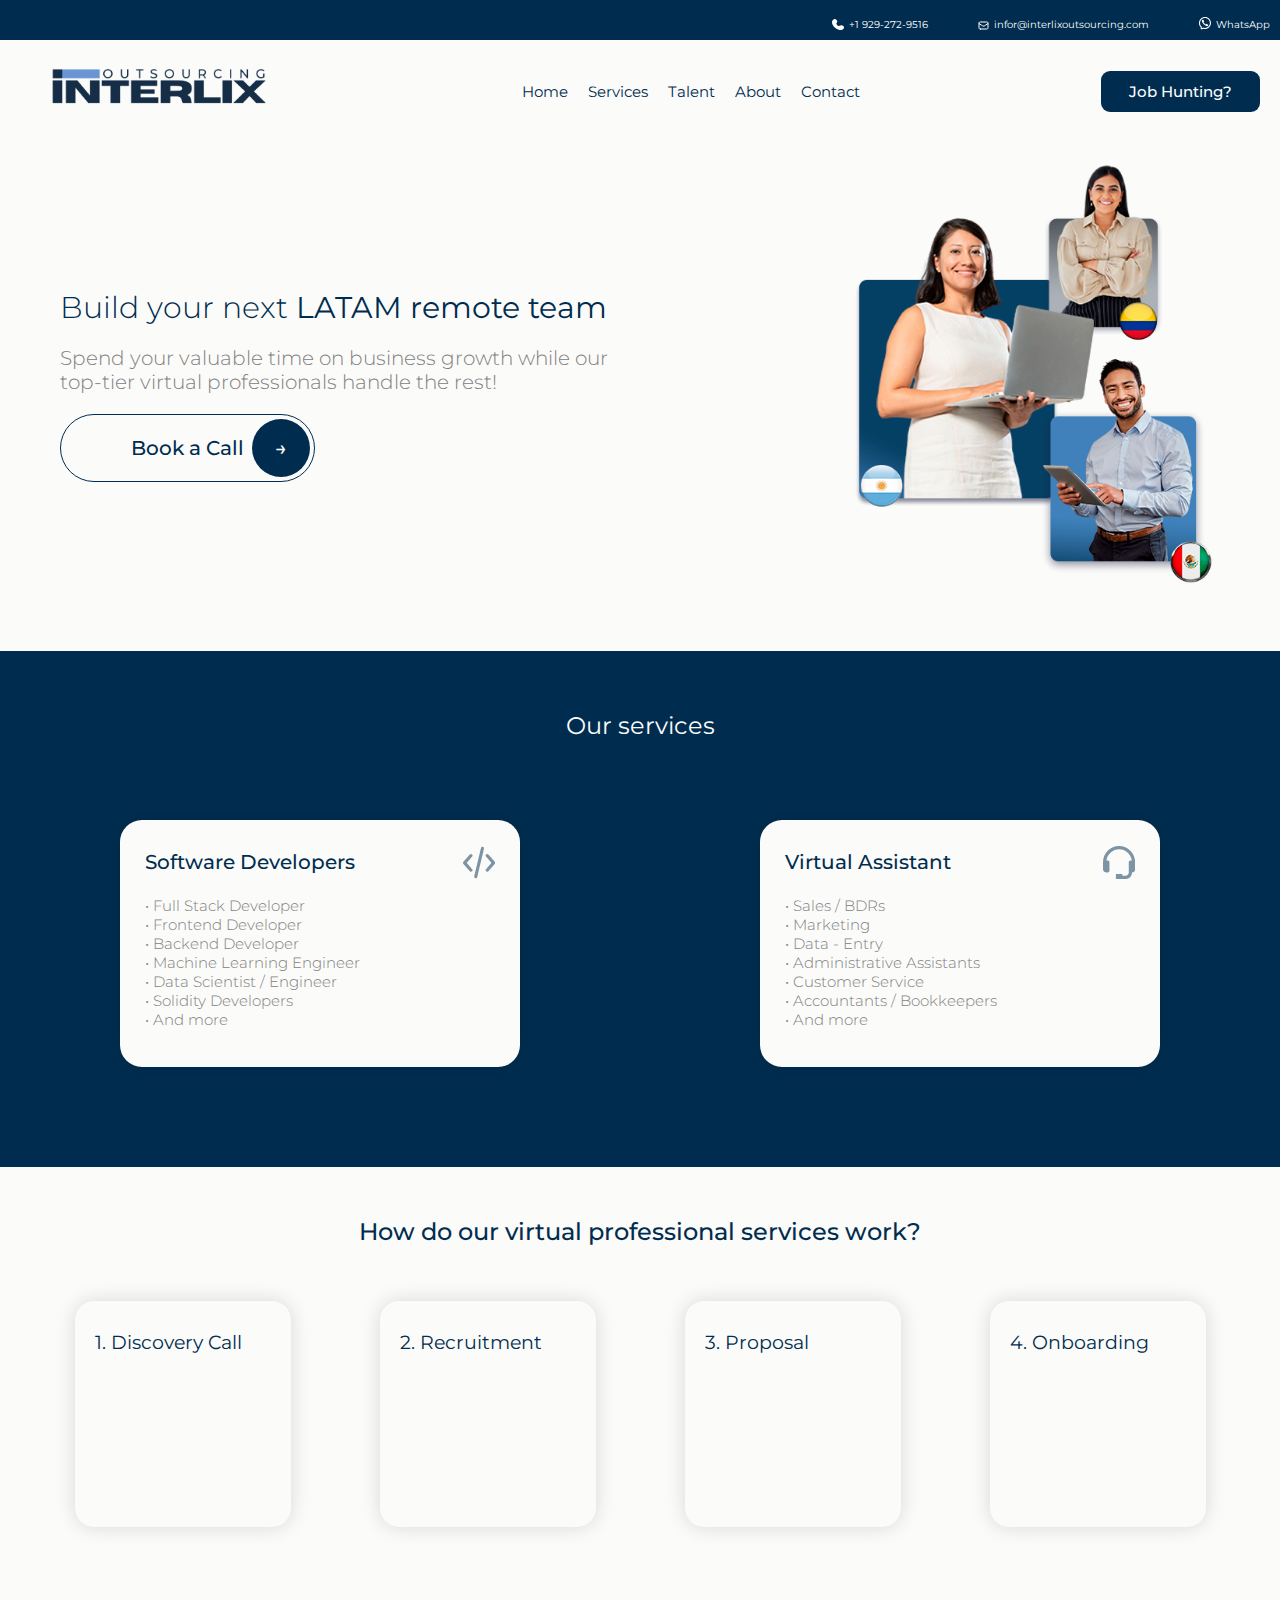
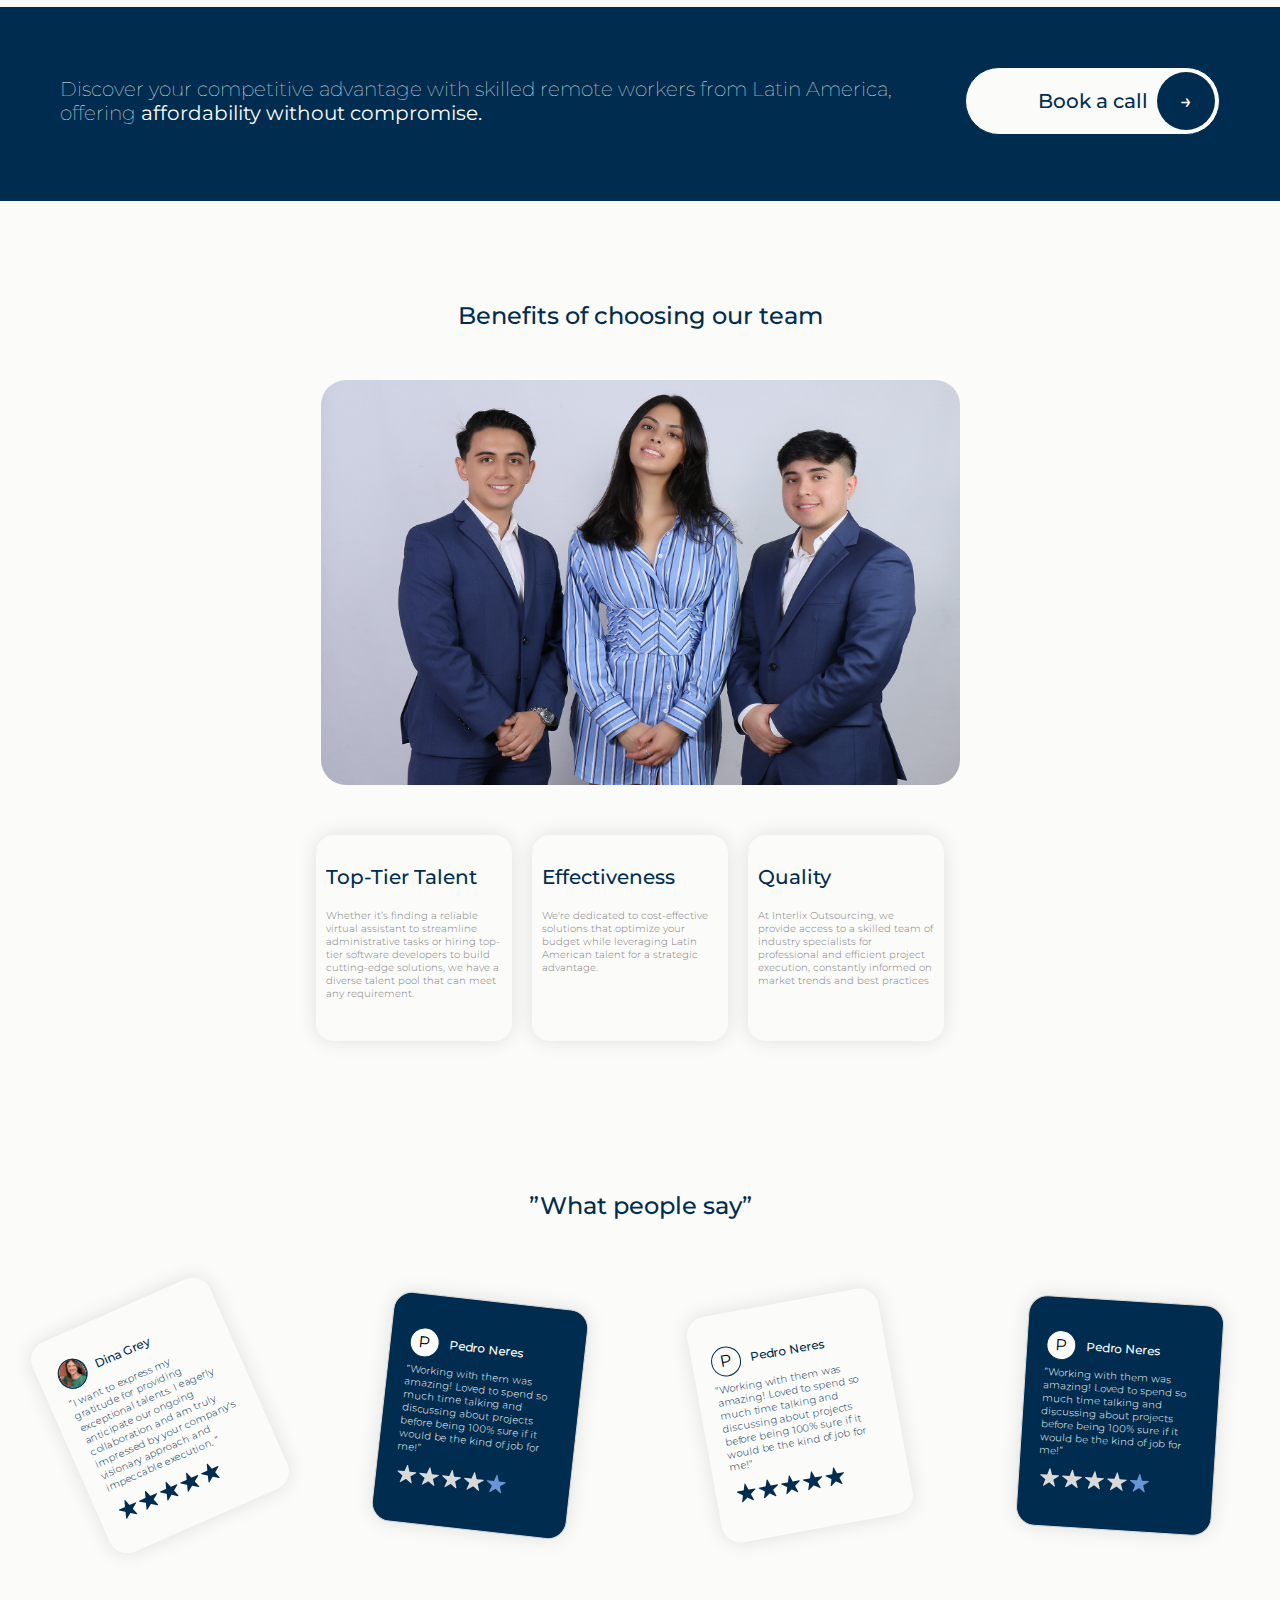
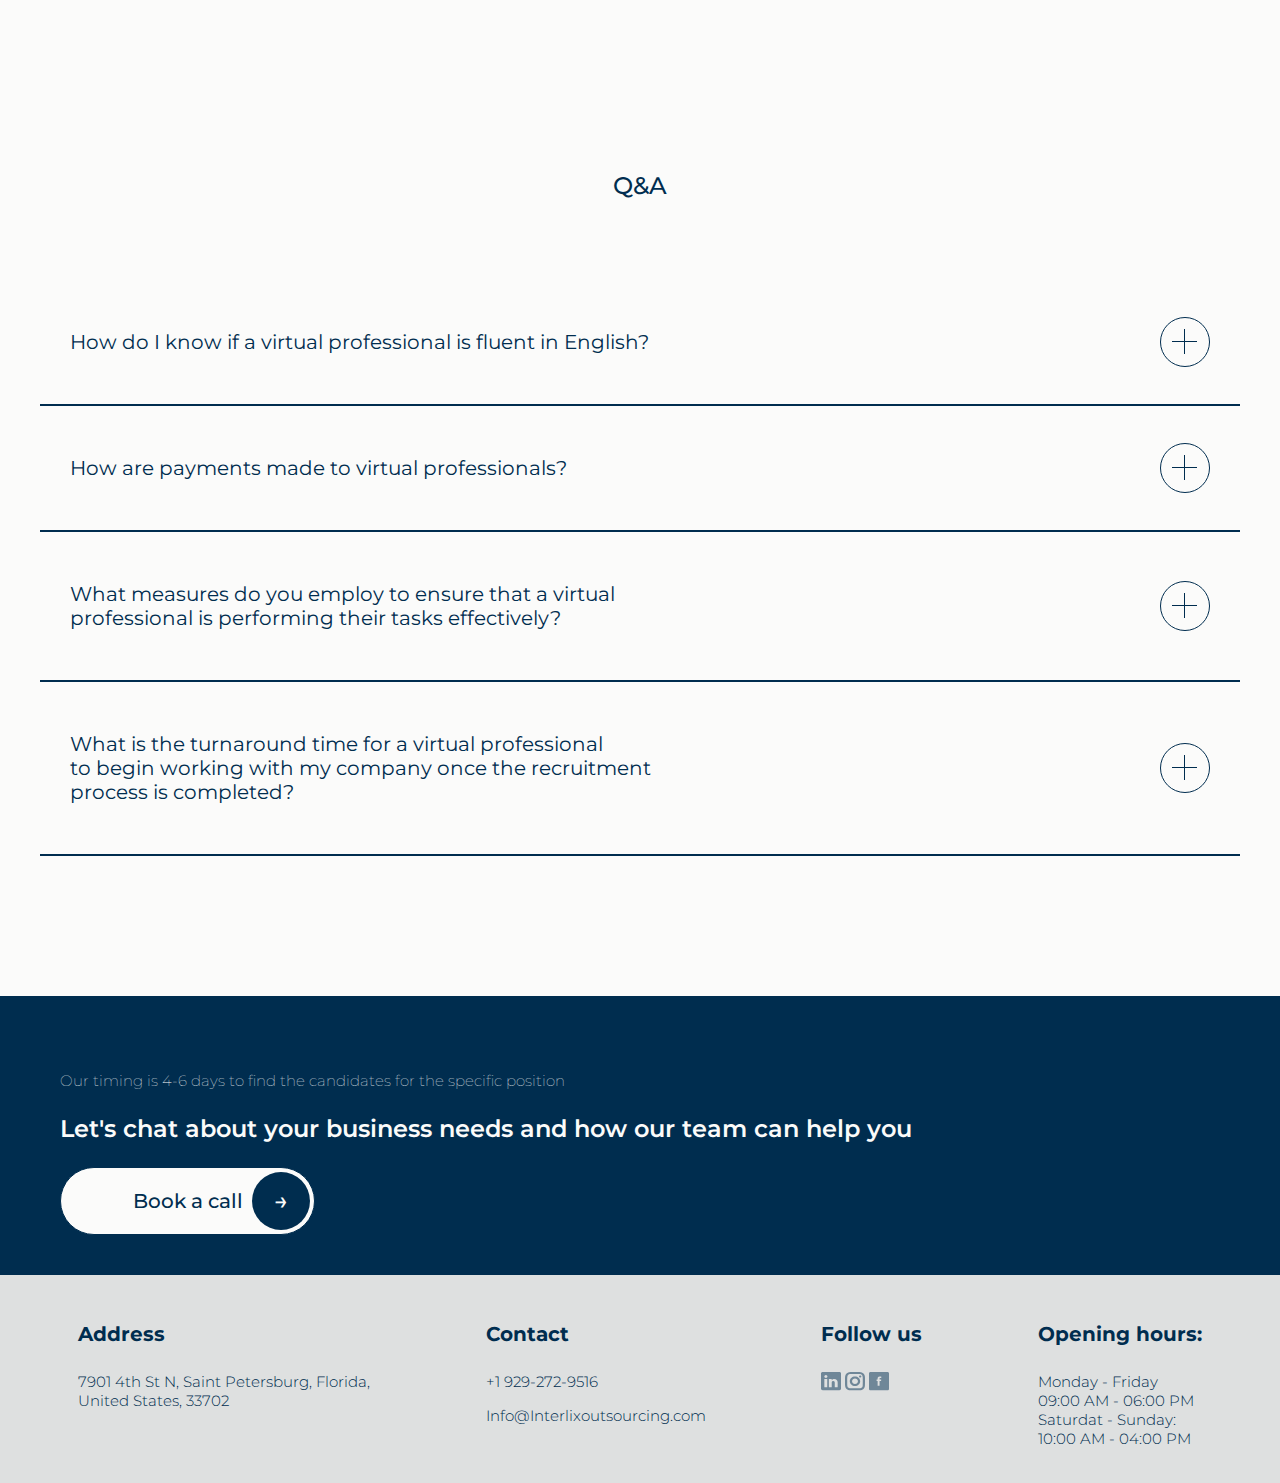
==== index.html @ 67df5458 "fixed navbar" ====
<!DOCTYPE html>
<html>
<head>
    <meta name="viewport" content="width=device-width, initial-scale=1">
    <link rel="stylesheet" type="text/css" href="css/mobile/mobile.css" media="screen and (max-width: 768px)">
    <link rel="stylesheet" type="text/css" href="css/home.css" media="screen and (min-width: 769px)">    
    <link href="https://fonts.googleapis.com/css2?family=Montserrat:wght@100;200;300;400;500;600;700&display=swap" rel="stylesheet">
</head>
<body>
    <div class="header">
        <nav class="navbar navbar-1">
            <div class="nav-block">
                <svg xmlns="http://www.w3.org/2000/svg" width="12" height="11" viewBox="0 0 12 11" fill="none">
                    <path d="M4.5282 0.904869L5.01495 1.70439C5.45422 2.4259 5.2779 3.37242 4.58602 4.00662C4.58602 4.00662 3.74691 4.77594 5.26837 6.17067C6.78937 7.56492 7.62915 6.79616 7.62915 6.79616C8.32102 6.16194 9.35355 6.00031 10.1407 6.40298L11.0128 6.84917C12.2014 7.45719 12.3418 8.9851 11.2971 9.94279C10.6693 10.5182 9.9003 10.966 9.05017 10.9955C7.6191 11.0453 5.18872 10.7133 2.75077 8.47848C0.312849 6.24368 -0.0493409 4.01585 0.00491405 2.70401C0.0371415 1.92473 0.525601 1.21979 1.15336 0.644347C2.19807 -0.313308 3.86488 -0.184635 4.5282 0.904869Z" fill="white"/>
                  </svg>
                  <div class="nav-text">
                    +1 929-272-9516
                  </div>
            </div>
            <div class="nav-block">
                <a href="mailto:infor@interlixoutsourcing.com" target="_blank">
                <svg xmlns="http://www.w3.org/2000/svg" width="11" height="9" viewBox="0 0 11 9" fill="none">
                    <path d="M1 2.5L3.72496 4.31665C4.36647 4.7443 4.68725 4.95815 5.0339 5.04125C5.3403 5.11465 5.6597 5.11465 5.9661 5.04125C6.31275 4.95815 6.63355 4.7443 7.27505 4.31665L10 2.5M2.6 8H8.4C8.96005 8 9.2401 8 9.454 7.891C9.64215 7.79515 9.79515 7.64215 9.891 7.454C10 7.2401 10 6.96005 10 6.4V2.6C10 2.03995 10 1.75992 9.891 1.54601C9.79515 1.35785 9.64215 1.20486 9.454 1.10899C9.2401 1 8.96005 1 8.4 1H2.6C2.03995 1 1.75992 1 1.54601 1.10899C1.35785 1.20486 1.20486 1.35785 1.10899 1.54601C1 1.75992 1 2.03994 1 2.6V6.4C1 6.96005 1 7.2401 1.10899 7.454C1.20486 7.64215 1.35785 7.79515 1.54601 7.891C1.75992 8 2.03994 8 2.6 8Z" stroke="white" stroke-linecap="round" stroke-linejoin="round"/>
                  </svg>
                </a>
                  <div class="nav-text">
                    infor@interlixoutsourcing.com
                  </div>
            </div>
            <div class="nav-block">
                <a href="http://wa.me/+13475621652" target="_blank">
                <svg xmlns="http://www.w3.org/2000/svg" width="12" height="13" viewBox="0 0 12 13" fill="none">
                    <path d="M2.73493 3.82155C2.79726 3.3286 3.4379 2.65864 3.94632 2.73298L3.94551 2.73217C4.4403 2.8262 4.83198 3.67781 5.05284 4.06074C5.20933 4.33858 5.10771 4.62008 4.96175 4.73886C4.76484 4.89757 4.45693 5.11655 4.52153 5.33642C4.63639 5.72729 6.00002 7.09093 6.67071 7.47859C6.92457 7.62531 7.10866 7.23831 7.26586 7.04004C7.38008 6.88753 7.66181 6.79639 7.93901 6.94693C8.35301 7.18802 8.74301 7.46822 9.10366 7.78366C9.28377 7.9342 9.32604 8.15669 9.20124 8.39184C8.98142 8.806 8.34564 9.35217 7.88413 9.24117C7.07806 9.04737 3.81821 7.78366 2.77111 4.12257C2.71223 3.94938 2.72705 3.8839 2.73493 3.82155Z" fill="white"/>
                    <path fill-rule="evenodd" clip-rule="evenodd" d="M6 12C5.33258 12 4.96331 11.9284 4.36364 11.7273L3.21514 12.3015C2.48979 12.6642 1.63636 12.1367 1.63636 11.3258V10.0909C0.461755 8.99564 0 7.73275 0 6C0 2.68629 2.68629 0 6 0C9.31369 0 12 2.68629 12 6C12 9.31369 9.31369 12 6 12ZM2.72727 9.61653L2.38034 9.29302C1.46775 8.44211 1.09091 7.49078 1.09091 6C1.09091 3.28879 3.28879 1.09091 6 1.09091C8.71124 1.09091 10.9091 3.28879 10.9091 6C10.9091 8.71124 8.71124 10.9091 6 10.9091C5.46235 10.9091 5.21018 10.8605 4.71052 10.693L4.28098 10.5489L2.72727 11.3258V9.61653Z" fill="white"/>
                  </svg>
                                  </a>
                  <div class="nav-text">
                    WhatsApp
                  </div>
            </div>
        </nav>
        <nav class="navbar navbar-2">
            
    <div class="navbar-logo">
        <img src="assets/logo.png" alt="Interlix Logo" width="280" height="51">
    </div>
    <div class="navbar-buttons">
        <ul>
            <li><a href="index.html">Home</a></li>
            <li><a href="services.html">Services</a></li>
            <li><a href="talent.html">Talent</a></li>
            <li><a href="about.html">About</a></li>
            <li><a href="contact.html">Contact</a></li>
        </ul>
    </div>
    <div class="job-hunting-button">
        <a href="contact.html" class="button">Job Hunting?</a>
    </div>
</nav>

<!-- MENU BUTTON -->
<nav class="nav-button">
    <button id="menuButton" class="menu-button">&#9776;</button>
</nav>

<div class="mega-menu" id="megaMenu">
    <div class="mega-menu-information">
        <div class="mega-menu-columns">
            <div class="mega-menu-column">
                <h3><a href="index.html">Home</a></h3>
            </div>
            <div class="mega-menu-column">
                <h3><a href="services.html">Services</a></h3>
            </div>
            <div class="mega-menu-column">
                <h3><a href="talent.html">Talent</a></h3>
            </div>
            <div class="mega-menu-column">
                <h3><a href="about.html">About</a></h3>
            </div>
            <div class="mega-menu-column">
                <h3><a href="contact.html">Contact</a></h3>
            </div>
        </div>        
</div>


<!-- HERO SECTION -->

    </div>
    <div class="hero">
        <div class="hero-section">
        <div class="cta-group">
            <h1>Build your next <b>LATAM remote team</b></h1>
            <p>Spend your valuable time on business growth
                while our top-tier virtual professionals handle 
                the rest!</p>
            <a href="contact.html" class="hero-button">Book a Call</a>
        </div>
        <div class="image-group">
            <img src="assets/hero page image.png" alt="Image Alt Text">
        </div>
    </div>
</div>
    <div id="services-section">
        <h1>Our services</h1>
        <div id="services-cards">
            <div class="service-card">
                <div class="service-card-content">
                    <div class="service-card-title">
                        <h2>Software Developers</h2>
                        <svg xmlns="http://www.w3.org/2000/svg" width="42" height="41" viewBox="0 0 42 41" fill="none">
                            <g opacity="0.5">
                              <path d="M10.4232 11.5L2.08173 21L10.4232 30.5" stroke="#002D4F" stroke-width="4" stroke-linecap="round" stroke-linejoin="round"/>
                              <path d="M31.4964 11.5L39.8378 21L31.4964 30.5" stroke="#002D4F" stroke-width="4" stroke-linecap="round" stroke-linejoin="round"/>
                              <path d="M25.35 2L16.5695 39" stroke="#002D4F" stroke-width="4" stroke-linecap="round" stroke-linejoin="round"/>
                            </g>
                          </svg>
                    </div>
                    <p class="services-list">
                        <span class="bullet">•</span> Full Stack Developer<br>
                        <span class="bullet">•</span> Frontend Developer<br>
                        <span class="bullet">•</span> Backend Developer<br>
                        <span class="bullet">•</span> Machine Learning Engineer<br>
                        <span class="bullet">•</span> Data Scientist / Engineer<br>
                        <span class="bullet">•</span> Solidity Developers<br>
                        <span class="bullet">•</span> And more
                    </p>                    
                </div>
            </div>
            <div class="service-card">
                <div class="service-card-content">
                    <div class="service-card-title">
                        <h2>Virtual Assistant</h2>
                        <svg xmlns="http://www.w3.org/2000/svg" width="38" height="39" viewBox="0 0 38 39" fill="none">
                            <path opacity="0.5" d="M19 0C8.5234 0 0 8.7477 0 19.5V27.5788C0 29.5756 1.7043 31.2 3.8 31.2H5.7C6.20391 31.2 6.68718 30.9946 7.0435 30.6289C7.39982 30.2632 7.6 29.7672 7.6 29.25V19.2212C7.6 18.704 7.39982 18.208 7.0435 17.8423C6.68718 17.4766 6.20391 17.2712 5.7 17.2712H3.9748C5.0312 9.72465 11.3582 3.9 19 3.9C26.6418 3.9 32.9688 9.72465 34.0252 17.2712H32.3C31.7961 17.2712 31.3128 17.4766 30.9565 17.8423C30.6002 18.208 30.4 18.704 30.4 19.2212V31.2C30.4 33.3509 28.6957 35.1 26.6 35.1H22.8V33.15H15.2V39H26.6C30.7914 39 34.2 35.5017 34.2 31.2C36.2957 31.2 38 29.5756 38 27.5788V19.5C38 8.7477 29.4766 0 19 0Z" fill="#002D4F"/>
                          </svg>
                    </div>
                    <p class="services-list">
                        <span class="bullet">•</span> Sales / BDRs<br>
                        <span class="bullet">•</span> Marketing<br>
                        <span class="bullet">•</span> Data - Entry<br>
                        <span class="bullet">•</span> Administrative Assistants<br>
                        <span class="bullet">•</span> Customer Service<br>
                        <span class="bullet">•</span> Accountants / Bookkeepers<br>
                        <span class="bullet">•</span> And more
                    </p>                    
                </div>
            </div>
            
        </div>
    </div>

<!-- How do we work section -->

<div id="how-it-works-section">
    <h2>How do our virtual professional services work?</h2>
    <div class="cards-group">
        <div class="card" onmouseover="showDescription(this)" onmouseout="hideDescription(this)">
            <h3>1. Discovery Call</h3>

            <div class="description" style="display: none;">Discuss your business requirements and desired remote professional profile with us</div>
        </div>
        <div class="card" onmouseover="showDescription(this)" onmouseout="hideDescription(this)">
            <h3>2. Recruitment</h3>

            <div class="description" style="display: none;">Our human resources team will interview and vet candidates to make sure we have the right qualifications you're seeking. </div>
        </div>
        <div class="card" onmouseover="showDescription(this)" onmouseout="hideDescription(this)">
            <h3>3. Proposal</h3>

            <div class="description" style="display: none;">The Interlix team will introduce you to the top 1-3 candidates for your position. You can review their profiles and interview them!</div>
        </div>
        <div class="card" onmouseover="showDescription(this)" onmouseout="hideDescription(this)">
            <h3>4. Onboarding</h3>

            <div class="description" style="display: none;">We'll guide you through onboarding, ensuring seamless integration of your remote professionals into your business.</div>
        </div>
    </div>
</div>

<!-- CALL TO ACTION SECTION -->
<div class="cta-section">
    <div class="cta-content">
        <div class="cta-text">
            Discover your competitive advantage with skilled remote workers
            from Latin America, offering <b class="less-bold">affordability without compromise.</b>
        </div>        
        <a href="contact.html" class="cta-button">Book a call</a>
    </div>
</div>

<!-- BENEFITS -->

       <div class="benefits-section">
        <h2>Benefits of choosing our team</h2>
             <div class="benefits-content">
                 <img src="assets/team.jpg" alt="Interlix Logo">
            <div class="benefits-cards">
                <div class="benefits-card">
                    <div class="benefits-card-content">
                        <h3>Top-Tier Talent</h3>
                        <p>Whether it’s finding a reliable
                             virtual assistant to streamline 
                             administrative tasks or hiring 
                             top-tier software developers to 
                             build cutting-edge solutions, we
                              have a diverse talent pool that 
                              can meet any requirement.</p>
                    </div>
                </div>
                <div class="benefits-card">
                    <div class="benefits-card-content">
                        <h3>Effectiveness</h3>
                        <p>We're dedicated to cost-effective 
                            solutions that optimize your budget
                             while leveraging Latin American talent 
                             for a strategic advantage.</p>
                    </div>
                </div>
                <div class="benefits-card">
                    <div class="benefits-card-content">
                        <h3>Quality</h3>
                        <p>At Interlix Outsourcing, we provide
                             access to a skilled team of industry
                              specialists for professional and 
                              efficient project execution, 
                              constantly informed on market 
                              trends and best practices</p>
                    </div>
                </div>
            </div>
       </div>
       </div>

<!-- CLIENTS SECTION -->

       <div class="clients-section">
        <h2>”What people say”</h2>
        <div class="clients-content">
                <div class="clients-card-1">
                    <div class="clients-card-content">
                        <div class="clients-title">
                            <div class="profile-picture">
                                <img src="assets/Dina Grey.jpeg" alt="Profile Picture">
                            </div>                            
                            <h3>Dina Grey</h3>
                        </div>
                        <div class="testimonial">
                            <p>”I want to 
                                express my gratitude for providing
                                 exceptional talents. I eagerly 
                                 anticipate our ongoing collaboration
                                  and am truly impressed by your
                            company's visionary approach
                            and impeccable execution.
                            ”</p>
                        </div>
                        <svg xmlns="http://www.w3.org/2000/svg" width="113" height="23" viewBox="0 0 113 23" fill="none">
                            <path d="M11.0746 1.95693C11.2243 1.49628 11.876 1.49628 12.0257 1.95693L13.9076 7.74873C13.9745 7.95474 14.1665 8.09422 14.3831 8.09422H20.473C20.9573 8.09422 21.1587 8.71403 20.7668 8.99873L15.84 12.5783C15.6648 12.7056 15.5915 12.9313 15.6584 13.1373L17.5403 18.9291C17.69 19.3897 17.1627 19.7728 16.7709 19.4881L11.8441 15.9086C11.6688 15.7812 11.4315 15.7812 11.2563 15.9086L6.32948 19.4881C5.93762 19.7728 5.41039 19.3897 5.56006 18.9291L7.44193 13.1373C7.50887 12.9313 7.43554 12.7056 7.26029 12.5783L2.3335 8.99873C1.94164 8.71403 2.14303 8.09422 2.62739 8.09422H8.71725C8.93386 8.09422 9.12584 7.95474 9.19277 7.74873L11.0746 1.95693Z" fill="#002D4F"/>
                            <path d="M33.5767 1.88713C33.7304 1.43489 34.37 1.43489 34.5236 1.88713L36.5169 7.75504C36.5857 7.95783 36.7761 8.09422 36.9903 8.09422H43.3917C43.8814 8.09422 44.0792 8.72533 43.677 9.00481L38.537 12.5769C38.3539 12.7041 38.2772 12.9372 38.3489 13.1483L40.3211 18.9544C40.4763 19.4111 39.9585 19.8011 39.5624 19.5258L34.3355 15.8933C34.164 15.7741 33.9364 15.7741 33.7648 15.8933L28.538 19.5258C28.1418 19.8011 27.624 19.4111 27.7792 18.9544L29.7514 13.1483C29.8232 12.9372 29.7464 12.7041 29.5634 12.5769L24.4233 9.00481C24.0212 8.72533 24.2189 8.09422 24.7086 8.09422H31.11C31.3242 8.09422 31.5146 7.95782 31.5835 7.75504L33.5767 1.88713Z" fill="#002D4F"/>
                            <path d="M56.0746 1.95693C56.2243 1.49628 56.876 1.49628 57.0257 1.95693L58.9076 7.74873C58.9745 7.95474 59.1665 8.09422 59.3831 8.09422H65.473C65.9573 8.09422 66.1587 8.71403 65.7668 8.99873L60.84 12.5783C60.6648 12.7056 60.5915 12.9313 60.6584 13.1373L62.5403 18.9291C62.69 19.3897 62.1627 19.7728 61.7709 19.4881L56.8441 15.9086C56.6688 15.7812 56.4315 15.7812 56.2563 15.9086L51.3295 19.4881C50.9376 19.7728 50.4104 19.3897 50.5601 18.9291L52.4419 13.1373C52.5089 12.9313 52.4355 12.7056 52.2603 12.5783L47.3335 8.99873C46.9416 8.71403 47.143 8.09422 47.6274 8.09422H53.7172C53.9339 8.09422 54.1258 7.95474 54.1928 7.74873L56.0746 1.95693Z" fill="#002D4F"/>
                            <path d="M78.5767 1.88713C78.7304 1.43489 79.37 1.43489 79.5236 1.88713L81.5169 7.75504C81.5857 7.95783 81.7761 8.09422 81.9903 8.09422H88.3917C88.8814 8.09422 89.0792 8.72533 88.677 9.00481L83.537 12.5769C83.3539 12.7041 83.2772 12.9372 83.3489 13.1483L85.3211 18.9544C85.4763 19.4111 84.9585 19.8011 84.5624 19.5258L79.3355 15.8933C79.164 15.7741 78.9364 15.7741 78.7648 15.8933L73.538 19.5258C73.1418 19.8011 72.624 19.4111 72.7792 18.9544L74.7514 13.1483C74.8232 12.9372 74.7464 12.7041 74.5634 12.5769L69.4233 9.00481C69.0212 8.72533 69.2189 8.09422 69.7086 8.09422H76.11C76.3242 8.09422 76.5146 7.95782 76.5835 7.75504L78.5767 1.88713Z" fill="#002D4F"/>
                            <path d="M101.075 1.95693C101.224 1.49628 101.876 1.49628 102.026 1.95693L103.908 7.74873C103.975 7.95474 104.166 8.09422 104.383 8.09422H110.473C110.957 8.09422 111.159 8.71403 110.767 8.99873L105.84 12.5783C105.665 12.7056 105.591 12.9313 105.658 13.1373L107.54 18.9291C107.69 19.3897 107.163 19.7728 106.771 19.4881L101.844 15.9086C101.669 15.7812 101.432 15.7812 101.256 15.9086L96.3295 19.4881C95.9376 19.7728 95.4104 19.3897 95.5601 18.9291L97.4419 13.1373C97.5089 12.9313 97.4355 12.7056 97.2603 12.5783L92.3335 8.99873C91.9416 8.71403 92.143 8.09422 92.6274 8.09422H98.7172C98.9339 8.09422 99.1258 7.95474 99.1928 7.74873L101.075 1.95693Z" fill="#002D4F"/>
                          </svg>
                    </div>
                </div>
                <div class="clients-card-2">
                    <div class="clients-card-content">
                        <div class="clients-title">
                            <div class="profile-picture">
                                <p>P</p>
                            </div>
                            <h3>Pedro Neres</h3>
                        </div>
                        <div class="testimonial">
                            <p>”Working with them was amazing! 
                                Loved to spend so much time talking
                                 and discussing about projects before 
                                 being 100% sure if it would be the 
                                 kind of job for me!”</p>
                        </div>
                        <svg xmlns="http://www.w3.org/2000/svg" width="113" height="23" viewBox="0 0 113 23" fill="none">
                            <path d="M11.0746 1.95693C11.2243 1.49628 11.876 1.49628 12.0257 1.95693L13.9076 7.74873C13.9745 7.95474 14.1665 8.09422 14.3831 8.09422H20.473C20.9573 8.09422 21.1587 8.71403 20.7668 8.99873L15.84 12.5783C15.6648 12.7056 15.5915 12.9313 15.6584 13.1373L17.5403 18.9291C17.69 19.3897 17.1627 19.7728 16.7709 19.4881L11.8441 15.9086C11.6688 15.7812 11.4315 15.7812 11.2563 15.9086L6.32948 19.4881C5.93762 19.7728 5.41039 19.3897 5.56006 18.9291L7.44193 13.1373C7.50887 12.9313 7.43554 12.7056 7.26029 12.5783L2.3335 8.99873C1.94164 8.71403 2.14303 8.09422 2.62739 8.09422H8.71725C8.93386 8.09422 9.12584 7.95474 9.19277 7.74873L11.0746 1.95693Z" fill="#D9D9D9"/>
                            <path d="M33.5767 1.88713C33.7304 1.43489 34.37 1.43489 34.5236 1.88713L36.5169 7.75504C36.5857 7.95783 36.7761 8.09422 36.9903 8.09422H43.3917C43.8814 8.09422 44.0792 8.72533 43.677 9.00481L38.537 12.5769C38.3539 12.7041 38.2772 12.9372 38.3489 13.1483L40.3211 18.9544C40.4763 19.4111 39.9585 19.8011 39.5624 19.5258L34.3355 15.8933C34.164 15.7741 33.9364 15.7741 33.7648 15.8933L28.538 19.5258C28.1418 19.8011 27.624 19.4111 27.7792 18.9544L29.7514 13.1483C29.8232 12.9372 29.7464 12.7041 29.5634 12.5769L24.4233 9.00481C24.0212 8.72533 24.2189 8.09422 24.7086 8.09422H31.11C31.3242 8.09422 31.5146 7.95782 31.5835 7.75504L33.5767 1.88713Z" fill="#D9D9D9"/>
                            <path d="M56.0746 1.95693C56.2243 1.49628 56.876 1.49628 57.0257 1.95693L58.9076 7.74873C58.9745 7.95474 59.1665 8.09422 59.3831 8.09422H65.473C65.9573 8.09422 66.1587 8.71403 65.7668 8.99873L60.84 12.5783C60.6648 12.7056 60.5915 12.9313 60.6584 13.1373L62.5403 18.9291C62.69 19.3897 62.1627 19.7728 61.7709 19.4881L56.8441 15.9086C56.6688 15.7812 56.4315 15.7812 56.2563 15.9086L51.3295 19.4881C50.9376 19.7728 50.4104 19.3897 50.5601 18.9291L52.4419 13.1373C52.5089 12.9313 52.4355 12.7056 52.2603 12.5783L47.3335 8.99873C46.9416 8.71403 47.143 8.09422 47.6274 8.09422H53.7172C53.9339 8.09422 54.1258 7.95474 54.1928 7.74873L56.0746 1.95693Z" fill="#D9D9D9"/>
                            <path d="M78.5767 1.88713C78.7304 1.43489 79.37 1.43489 79.5236 1.88713L81.5169 7.75504C81.5857 7.95783 81.7761 8.09422 81.9903 8.09422H88.3917C88.8814 8.09422 89.0792 8.72533 88.677 9.00481L83.537 12.5769C83.3539 12.7041 83.2772 12.9372 83.3489 13.1483L85.3211 18.9544C85.4763 19.4111 84.9585 19.8011 84.5624 19.5258L79.3355 15.8933C79.164 15.7741 78.9364 15.7741 78.7648 15.8933L73.538 19.5258C73.1418 19.8011 72.624 19.4111 72.7792 18.9544L74.7514 13.1483C74.8232 12.9372 74.7464 12.7041 74.5634 12.5769L69.4233 9.00481C69.0212 8.72533 69.2189 8.09422 69.7086 8.09422H76.11C76.3242 8.09422 76.5146 7.95782 76.5835 7.75504L78.5767 1.88713Z" fill="#D9D9D9"/>
                            <path d="M101.075 1.95693C101.224 1.49628 101.876 1.49628 102.026 1.95693L103.908 7.74873C103.975 7.95474 104.166 8.09422 104.383 8.09422H110.473C110.957 8.09422 111.159 8.71403 110.767 8.99873L105.84 12.5783C105.665 12.7056 105.591 12.9313 105.658 13.1373L107.54 18.9291C107.69 19.3897 107.163 19.7728 106.771 19.4881L101.844 15.9086C101.669 15.7812 101.432 15.7812 101.256 15.9086L96.3295 19.4881C95.9376 19.7728 95.4104 19.3897 95.5601 18.9291L97.4419 13.1373C97.5089 12.9313 97.4355 12.7056 97.2603 12.5783L92.3335 8.99873C91.9416 8.71403 92.143 8.09422 92.6274 8.09422H98.7172C98.9339 8.09422 99.1258 7.95474 99.1928 7.74873L101.075 1.95693Z" fill="#6A95D4"/>
                          </svg>
                    </div>
                </div>
                <div class="clients-card-3">
                    <div class="clients-card-content">
                        <div class="clients-title">
                            <div class="profile-picture">
                                <p>P</p>
                            </div>
                            <h3>Pedro Neres</h3>
                        </div>
                        <div class="testimonial">
                            <p>”Working with them was amazing! 
                                Loved to spend so much time talking
                                 and discussing about projects before 
                                 being 100% sure if it would be the 
                                 kind of job for me!”</p>
                        </div>
                        <svg xmlns="http://www.w3.org/2000/svg" width="113" height="23" viewBox="0 0 113 23" fill="none">
                            <path d="M11.0746 1.95693C11.2243 1.49628 11.876 1.49628 12.0257 1.95693L13.9076 7.74873C13.9745 7.95474 14.1665 8.09422 14.3831 8.09422H20.473C20.9573 8.09422 21.1587 8.71403 20.7668 8.99873L15.84 12.5783C15.6648 12.7056 15.5915 12.9313 15.6584 13.1373L17.5403 18.9291C17.69 19.3897 17.1627 19.7728 16.7709 19.4881L11.8441 15.9086C11.6688 15.7812 11.4315 15.7812 11.2563 15.9086L6.32948 19.4881C5.93762 19.7728 5.41039 19.3897 5.56006 18.9291L7.44193 13.1373C7.50887 12.9313 7.43554 12.7056 7.26029 12.5783L2.3335 8.99873C1.94164 8.71403 2.14303 8.09422 2.62739 8.09422H8.71725C8.93386 8.09422 9.12584 7.95474 9.19277 7.74873L11.0746 1.95693Z" fill="#002D4F"/>
                            <path d="M33.5767 1.88713C33.7304 1.43489 34.37 1.43489 34.5236 1.88713L36.5169 7.75504C36.5857 7.95783 36.7761 8.09422 36.9903 8.09422H43.3917C43.8814 8.09422 44.0792 8.72533 43.677 9.00481L38.537 12.5769C38.3539 12.7041 38.2772 12.9372 38.3489 13.1483L40.3211 18.9544C40.4763 19.4111 39.9585 19.8011 39.5624 19.5258L34.3355 15.8933C34.164 15.7741 33.9364 15.7741 33.7648 15.8933L28.538 19.5258C28.1418 19.8011 27.624 19.4111 27.7792 18.9544L29.7514 13.1483C29.8232 12.9372 29.7464 12.7041 29.5634 12.5769L24.4233 9.00481C24.0212 8.72533 24.2189 8.09422 24.7086 8.09422H31.11C31.3242 8.09422 31.5146 7.95782 31.5835 7.75504L33.5767 1.88713Z" fill="#002D4F"/>
                            <path d="M56.0746 1.95693C56.2243 1.49628 56.876 1.49628 57.0257 1.95693L58.9076 7.74873C58.9745 7.95474 59.1665 8.09422 59.3831 8.09422H65.473C65.9573 8.09422 66.1587 8.71403 65.7668 8.99873L60.84 12.5783C60.6648 12.7056 60.5915 12.9313 60.6584 13.1373L62.5403 18.9291C62.69 19.3897 62.1627 19.7728 61.7709 19.4881L56.8441 15.9086C56.6688 15.7812 56.4315 15.7812 56.2563 15.9086L51.3295 19.4881C50.9376 19.7728 50.4104 19.3897 50.5601 18.9291L52.4419 13.1373C52.5089 12.9313 52.4355 12.7056 52.2603 12.5783L47.3335 8.99873C46.9416 8.71403 47.143 8.09422 47.6274 8.09422H53.7172C53.9339 8.09422 54.1258 7.95474 54.1928 7.74873L56.0746 1.95693Z" fill="#002D4F"/>
                            <path d="M78.5767 1.88713C78.7304 1.43489 79.37 1.43489 79.5236 1.88713L81.5169 7.75504C81.5857 7.95783 81.7761 8.09422 81.9903 8.09422H88.3917C88.8814 8.09422 89.0792 8.72533 88.677 9.00481L83.537 12.5769C83.3539 12.7041 83.2772 12.9372 83.3489 13.1483L85.3211 18.9544C85.4763 19.4111 84.9585 19.8011 84.5624 19.5258L79.3355 15.8933C79.164 15.7741 78.9364 15.7741 78.7648 15.8933L73.538 19.5258C73.1418 19.8011 72.624 19.4111 72.7792 18.9544L74.7514 13.1483C74.8232 12.9372 74.7464 12.7041 74.5634 12.5769L69.4233 9.00481C69.0212 8.72533 69.2189 8.09422 69.7086 8.09422H76.11C76.3242 8.09422 76.5146 7.95782 76.5835 7.75504L78.5767 1.88713Z" fill="#002D4F"/>
                            <path d="M101.075 1.95693C101.224 1.49628 101.876 1.49628 102.026 1.95693L103.908 7.74873C103.975 7.95474 104.166 8.09422 104.383 8.09422H110.473C110.957 8.09422 111.159 8.71403 110.767 8.99873L105.84 12.5783C105.665 12.7056 105.591 12.9313 105.658 13.1373L107.54 18.9291C107.69 19.3897 107.163 19.7728 106.771 19.4881L101.844 15.9086C101.669 15.7812 101.432 15.7812 101.256 15.9086L96.3295 19.4881C95.9376 19.7728 95.4104 19.3897 95.5601 18.9291L97.4419 13.1373C97.5089 12.9313 97.4355 12.7056 97.2603 12.5783L92.3335 8.99873C91.9416 8.71403 92.143 8.09422 92.6274 8.09422H98.7172C98.9339 8.09422 99.1258 7.95474 99.1928 7.74873L101.075 1.95693Z" fill="#002D4F"/>
                          </svg>
                    </div>
                </div>
                <div class="clients-card-4">
                    <div class="clients-card-content">
                        <div class="clients-title">
                            <div class="profile-picture">
                                <p>P</p>
                            </div>
                            <h3>Pedro Neres</h3>
                        </div>
                        <div class="testimonial">
                            <p>”Working with them was amazing! 
                                Loved to spend so much time talking
                                 and discussing about projects before 
                                 being 100% sure if it would be the 
                                 kind of job for me!”</p>
                        </div>
                        <svg xmlns="http://www.w3.org/2000/svg" width="113" height="23" viewBox="0 0 113 23" fill="none">
                            <path d="M11.0746 1.95693C11.2243 1.49628 11.876 1.49628 12.0257 1.95693L13.9076 7.74873C13.9745 7.95474 14.1665 8.09422 14.3831 8.09422H20.473C20.9573 8.09422 21.1587 8.71403 20.7668 8.99873L15.84 12.5783C15.6648 12.7056 15.5915 12.9313 15.6584 13.1373L17.5403 18.9291C17.69 19.3897 17.1627 19.7728 16.7709 19.4881L11.8441 15.9086C11.6688 15.7812 11.4315 15.7812 11.2563 15.9086L6.32948 19.4881C5.93762 19.7728 5.41039 19.3897 5.56006 18.9291L7.44193 13.1373C7.50887 12.9313 7.43554 12.7056 7.26029 12.5783L2.3335 8.99873C1.94164 8.71403 2.14303 8.09422 2.62739 8.09422H8.71725C8.93386 8.09422 9.12584 7.95474 9.19277 7.74873L11.0746 1.95693Z" fill="#D9D9D9"/>
                            <path d="M33.5767 1.88713C33.7304 1.43489 34.37 1.43489 34.5236 1.88713L36.5169 7.75504C36.5857 7.95783 36.7761 8.09422 36.9903 8.09422H43.3917C43.8814 8.09422 44.0792 8.72533 43.677 9.00481L38.537 12.5769C38.3539 12.7041 38.2772 12.9372 38.3489 13.1483L40.3211 18.9544C40.4763 19.4111 39.9585 19.8011 39.5624 19.5258L34.3355 15.8933C34.164 15.7741 33.9364 15.7741 33.7648 15.8933L28.538 19.5258C28.1418 19.8011 27.624 19.4111 27.7792 18.9544L29.7514 13.1483C29.8232 12.9372 29.7464 12.7041 29.5634 12.5769L24.4233 9.00481C24.0212 8.72533 24.2189 8.09422 24.7086 8.09422H31.11C31.3242 8.09422 31.5146 7.95782 31.5835 7.75504L33.5767 1.88713Z" fill="#D9D9D9"/>
                            <path d="M56.0746 1.95693C56.2243 1.49628 56.876 1.49628 57.0257 1.95693L58.9076 7.74873C58.9745 7.95474 59.1665 8.09422 59.3831 8.09422H65.473C65.9573 8.09422 66.1587 8.71403 65.7668 8.99873L60.84 12.5783C60.6648 12.7056 60.5915 12.9313 60.6584 13.1373L62.5403 18.9291C62.69 19.3897 62.1627 19.7728 61.7709 19.4881L56.8441 15.9086C56.6688 15.7812 56.4315 15.7812 56.2563 15.9086L51.3295 19.4881C50.9376 19.7728 50.4104 19.3897 50.5601 18.9291L52.4419 13.1373C52.5089 12.9313 52.4355 12.7056 52.2603 12.5783L47.3335 8.99873C46.9416 8.71403 47.143 8.09422 47.6274 8.09422H53.7172C53.9339 8.09422 54.1258 7.95474 54.1928 7.74873L56.0746 1.95693Z" fill="#D9D9D9"/>
                            <path d="M78.5767 1.88713C78.7304 1.43489 79.37 1.43489 79.5236 1.88713L81.5169 7.75504C81.5857 7.95783 81.7761 8.09422 81.9903 8.09422H88.3917C88.8814 8.09422 89.0792 8.72533 88.677 9.00481L83.537 12.5769C83.3539 12.7041 83.2772 12.9372 83.3489 13.1483L85.3211 18.9544C85.4763 19.4111 84.9585 19.8011 84.5624 19.5258L79.3355 15.8933C79.164 15.7741 78.9364 15.7741 78.7648 15.8933L73.538 19.5258C73.1418 19.8011 72.624 19.4111 72.7792 18.9544L74.7514 13.1483C74.8232 12.9372 74.7464 12.7041 74.5634 12.5769L69.4233 9.00481C69.0212 8.72533 69.2189 8.09422 69.7086 8.09422H76.11C76.3242 8.09422 76.5146 7.95782 76.5835 7.75504L78.5767 1.88713Z" fill="#D9D9D9"/>
                            <path d="M101.075 1.95693C101.224 1.49628 101.876 1.49628 102.026 1.95693L103.908 7.74873C103.975 7.95474 104.166 8.09422 104.383 8.09422H110.473C110.957 8.09422 111.159 8.71403 110.767 8.99873L105.84 12.5783C105.665 12.7056 105.591 12.9313 105.658 13.1373L107.54 18.9291C107.69 19.3897 107.163 19.7728 106.771 19.4881L101.844 15.9086C101.669 15.7812 101.432 15.7812 101.256 15.9086L96.3295 19.4881C95.9376 19.7728 95.4104 19.3897 95.5601 18.9291L97.4419 13.1373C97.5089 12.9313 97.4355 12.7056 97.2603 12.5783L92.3335 8.99873C91.9416 8.71403 92.143 8.09422 92.6274 8.09422H98.7172C98.9339 8.09422 99.1258 7.95474 99.1928 7.74873L101.075 1.95693Z" fill="#6A95D4"/>
                          </svg>
                    </div>
                </div>
            </div>
        </div>

<!-- Q&A SECTION -->

        <div class="qa-section">
            <h2>Q&A</h2>
            <div class="qa-content">
                <div class="question-block">
                    <div class="question-block-content">
                        <p>How do I know if a virtual professional is fluent in English?</p>
                        <svg xmlns="http://www.w3.org/2000/svg" width="50" height="50" viewBox="0 0 50 50" fill="none" onclick="toggleAnswer('q1')">
                            <rect x="0.5" y="0.5" width="49" height="49" rx="24.5" fill="#FBFBFA" stroke="#002D4F"/>
                            <path d="M37 24.5H12" stroke="#002D4F"/>
                            <path d="M24.5 37L24.5 12" stroke="#002D4F"/>
                        </svg>
                    </div>
                    <div class="answer-block" id="q1">
                        <div class="answer-block-content">
                            <p>Through our rigorous Personnel Selection Process, we ensure that every Virtual Professional possesses both
                                English proficiency and the required skill set. You also have the opportunity to conduct interviews with the
                                final candidates before they start their work for you.</p>
                        </div>
                </div>
                </div>
                <div class="question-block">
                    <div class="question-block-content">
                        <p>How are payments made to virtual professionals?</p>
                        <svg xmlns="http://www.w3.org/2000/svg" width="50" height="50" viewBox="0 0 50 50" fill="none" onclick="toggleAnswer('q2')">
                            <rect x="0.5" y="0.5" width="49" height="49" rx="24.5" fill="#FBFBFA" stroke="#002D4F"/>
                            <path d="M37 24.5H12" stroke="#002D4F"/>
                            <path d="M24.5 37L24.5 12" stroke="#002D4F"/>
                        </svg>
                    </div>
                    <div class="answer-block" id="q2">
                        <div class="answer-block-content">
                            <p>Interlix Outsourcing is US based, hence you would pay using familiar methods and we handle the rest.</p>
                        </div>
                </div>
                </div>
                <div class="question-block">
                    <div class="question-block-content">
                        <p>What measures do you employ to ensure that a virtual <br>professional is performing their tasks effectively?</p>
                        <svg xmlns="http://www.w3.org/2000/svg" width="50" height="50" viewBox="0 0 50 50" fill="none" onclick="toggleAnswer('q3')">
                            <rect x="0.5" y="0.5" width="49" height="49" rx="24.5" fill="#FBFBFA" stroke="#002D4F"/>
                            <path d="M37 24.5H12" stroke="#002D4F"/>
                            <path d="M24.5 37L24.5 12" stroke="#002D4F"/>
                        </svg>
                    </div>
                    <div class="answer-block" id="q3">
                        <div class="answer-block-content">
                            <p>In order to maintain transparency and accountability, we employ advanced tracking systems. These systems allow us to monitor the hours worked by our virtual professionals and ensure they are consistently engaged in their assigned tasks.</p>
                        </div>
                </div>
                </div>
                <div class="question-block">
                    <div class="question-block-content">
                        <p>What is the turnaround time for a virtual professional <br>to begin working with my company once the recruitment <br>process is completed?</p>
                        <svg xmlns="http://www.w3.org/2000/svg" width="50" height="50" viewBox="0 0 50 50" fill="none" onclick="toggleAnswer('q4')">
                            <rect x="0.5" y="0.5" width="49" height="49" rx="24.5" fill="#FBFBFA" stroke="#002D4F"/>
                            <path d="M37 24.5H12" stroke="#002D4F"/>
                            <path d="M24.5 37L24.5 12" stroke="#002D4F"/>
                        </svg>
                    </div>
                    <div class="answer-block" id="q4">
                        <div class="answer-block-content">
                            <p>Interlix Outsourcing is US based, hence you would pay using familiar methods and we handle the rest.</p>
                        </div>
                </div>
                </div>
                </div>
                </div>

                <!-- CTA SECTION 2 -->

    <div class="cta-section-2">
        <div class="cta-content-2">
            <div class="cta-text-2">
                <p>Our timing is 4-6 days to find the candidates for the specific position</p>
                <h3>Let's chat about your business needs and how our team can help you</h3>
            </div>        
            <a href="contact.html" class="cta-button-2">Book a call</a>
        </div>
    </div>
    <footer class="footer">
        <div class="footer-block">
            <h4>Address</h4>
            <p>7901 4th St N, Saint Petersburg, Florida,<br>United States, 33702</p>
        </div>
        
        <div class="footer-block">
            <h4>Contact</h4>
            <p>+1 929-272-9516</p>
            <p>Info@Interlixoutsourcing.com</p>
        </div>

        <div class="footer-block">
            <h4>Follow us</h4>
            <a href="https://www.linkedin.com/company/interlix-outsourcing-boston/" target="_blank">
            <svg xmlns="http://www.w3.org/2000/svg" width="20" height="19" viewBox="0 0 20 19" fill="none">
                <path opacity="0.5" d="M18.3996 0.00164536H1.71246C1.49738 -0.0075959 1.28241 0.0221576 1.07988 0.0892198C0.877343 0.156282 0.691222 0.259323 0.532151 0.392438C0.373092 0.525565 0.244207 0.686164 0.152897 0.865027C0.0615863 1.0439 0.00962478 1.23753 0 1.43484V16.7758C0.0125997 17.1887 0.19707 17.5816 0.515525 17.8737C0.833981 18.1658 1.26227 18.335 1.71246 18.3466H18.3996C18.8372 18.3287 19.2498 18.1542 19.5489 17.8606C19.848 17.567 20.0098 17.1776 19.9995 16.7758V1.43484C20.0032 1.2428 19.9639 1.05211 19.8843 0.874463C19.8047 0.696827 19.6863 0.535976 19.5364 0.401771C19.3867 0.267578 19.2086 0.162875 19.0131 0.0940698C18.8176 0.0252648 18.6088 -0.00618563 18.3996 0.00164536ZM6.24986 15.2968H3.33742V7.12181H6.24986V15.2968ZM4.86239 5.88349C4.65915 5.88999 4.45665 5.85787 4.2676 5.78914C4.07854 5.72042 3.90702 5.61657 3.76383 5.48413C3.62062 5.3517 3.50881 5.19353 3.43543 5.01956C3.36205 4.84559 3.32869 4.65959 3.33742 4.47323C3.32844 4.28485 3.36247 4.09683 3.43736 3.92124C3.51224 3.74563 3.62632 3.58633 3.77225 3.45354C3.9182 3.32075 4.09278 3.21741 4.28481 3.15015C4.47686 3.08288 4.6821 3.05319 4.88739 3.06296C5.09062 3.05647 5.29313 3.08858 5.48217 3.15731C5.67123 3.22603 5.84275 3.32988 5.98595 3.46232C6.12916 3.59475 6.24097 3.75292 6.31434 3.92689C6.38773 4.10086 6.42109 4.28686 6.41235 4.47323C6.42134 4.6616 6.3873 4.84962 6.31242 5.02521C6.23753 5.20082 6.12346 5.36012 5.97753 5.49291C5.83158 5.6257 5.65699 5.72904 5.46496 5.7963C5.27292 5.86357 5.06767 5.89326 4.86239 5.88349ZM16.6746 15.2968H13.7497V10.8252C13.7497 9.75889 13.3372 9.0251 12.2997 9.0251C11.9775 9.02762 11.6639 9.12152 11.4021 9.29397C11.1402 9.46641 10.943 9.70891 10.8373 9.98821C10.756 10.1976 10.722 10.4199 10.7373 10.6417V15.2968H7.86232V7.12181H10.7373V8.26837C10.9929 7.83761 11.3732 7.48011 11.8365 7.23521C12.2997 6.99042 12.8277 6.86783 13.3622 6.881C15.2496 6.881 16.6746 8.02759 16.6746 10.4698V15.2968Z" fill="#002D4F"/>
              </svg>
            </a>
            <a href="https://www.instagram.com/interlixoutsourcing/" target="_blank">
              <svg xmlns="http://www.w3.org/2000/svg" width="20" height="19" viewBox="0 0 20 19" fill="none">
                <path opacity="0.5" d="M14.4319 0.0590178C15.4466 0.101498 16.148 0.238266 16.7971 0.469683C17.4465 0.701196 17.9383 0.994676 18.427 1.44302C18.9157 1.89134 19.2356 2.34242 19.4881 2.93822C19.7403 3.53374 19.8894 4.17706 19.9357 5.1078C19.993 6.26209 20 6.66896 20 9.17329C20 11.6777 19.993 12.0845 19.9357 13.2388C19.8894 14.1696 19.7403 14.8129 19.488 15.4086C19.2356 16.0042 18.9156 16.4553 18.427 16.9036C17.9383 17.3519 17.4465 17.6454 16.797 17.877C16.1477 18.1084 15.4464 18.2451 14.4319 18.2876C13.1739 18.3402 12.7305 18.3466 10 18.3466C7.26953 18.3466 6.82609 18.3402 5.5681 18.2876C4.55355 18.2451 3.85226 18.1084 3.20285 17.8769C2.55347 17.6454 2.06166 17.3519 1.57302 16.9036C1.08431 16.4553 0.76435 16.0041 0.511932 15.4084C0.259703 14.8129 0.110642 14.1696 0.0643366 13.2389C0.00696079 12.0853 0 11.6787 0 9.17329C0 6.66788 0.0069608 6.26133 0.0643373 5.10774C0.110642 4.17706 0.259703 3.53374 0.511969 2.93814C0.764325 2.34248 1.08428 1.89135 1.57298 1.44306C2.06166 0.994722 2.55347 0.701223 3.20288 0.469685C3.85197 0.238274 4.55341 0.101498 5.56803 0.0590177C6.82562 0.00638479 7.26877 0 10 0C12.7312 0 13.1744 0.00638489 14.4319 0.0590178ZM10 2.03851C7.29966 2.03851 6.88667 2.04446 5.66933 2.09541C4.89679 2.12776 4.43294 2.21821 4.0079 2.36974C3.64498 2.49913 3.41438 2.63675 3.14437 2.88447C2.8743 3.13221 2.72428 3.34374 2.5833 3.67649C2.41808 4.06657 2.31951 4.492 2.28425 5.20067C2.22871 6.31733 2.22222 6.69621 2.22222 9.17329C2.22222 11.6504 2.22871 12.0293 2.28425 13.1459C2.31951 13.8546 2.41808 14.28 2.58325 14.67C2.72428 15.0029 2.87433 15.2144 3.14441 15.4622C3.41438 15.7099 3.64498 15.8475 4.00777 15.9768C4.4331 16.1284 4.89684 16.2189 5.66937 16.2512C6.88717 16.3021 7.30043 16.3081 10 16.3081C12.6996 16.3081 13.1128 16.3021 14.3307 16.2512C15.1031 16.2189 15.5668 16.1284 15.9921 15.9769C16.355 15.8475 16.5856 15.7099 16.8556 15.4622C17.1256 15.2145 17.2757 15.0029 17.4167 14.6701C17.5819 14.28 17.6805 13.8546 17.7157 13.146C17.7713 12.0286 17.7778 11.6494 17.7778 9.17329C17.7778 6.69727 17.7713 6.31807 17.7158 5.20068C17.6805 4.492 17.5819 4.06657 17.4168 3.67665C17.2757 3.3437 17.1256 3.13214 16.8556 2.88443C16.5856 2.63675 16.355 2.49914 15.9921 2.36975C15.567 2.2182 15.1032 2.12776 14.3306 2.09541C13.1133 2.04446 12.7003 2.03851 10 2.03851ZM10 13.9298C7.1363 13.9298 4.81481 11.8003 4.81481 9.17331C4.81481 6.54635 7.1363 4.41678 10 4.41678C12.8637 4.41678 15.1852 6.54635 15.1852 9.17331C15.1852 11.8003 12.8637 13.9298 10 13.9298ZM10 11.8913C11.6364 11.8913 12.963 10.6744 12.963 9.17331C12.963 7.67219 11.6364 6.45529 10 6.45529C8.3636 6.45529 7.03704 7.67219 7.03704 9.17331C7.03704 10.6744 8.3636 11.8913 10 11.8913ZM15.1852 5.43604C14.5715 5.43604 14.0741 4.9797 14.0741 4.41678C14.0741 3.85386 14.5715 3.39752 15.1852 3.39752C15.7988 3.39752 16.2963 3.85386 16.2963 4.41678C16.2963 4.9797 15.7988 5.43604 15.1852 5.43604Z" fill="#002D4F"/>
              </svg>
            </a>
            <a href="https://www.facebook.com/profile.php?id=100094595775910" target="_blank">
              <svg xmlns="http://www.w3.org/2000/svg" width="20" height="19" viewBox="0 0 20 19" fill="none">
                <path opacity="0.5" d="M18.4375 0H1.5625C0.699219 0 0 0.641415 0 1.43333V16.9133C0 17.7052 0.699219 18.3466 1.5625 18.3466H18.4375C19.3008 18.3466 20 17.7052 20 16.9133V1.43333C20 0.641415 19.3008 0 18.4375 0ZM12.207 7.61815L12.0938 8.99056H10.5586V13.7564H8.62109V8.99056H7.58594V7.61815H8.62109V6.69723C8.62109 6.29232 8.63281 5.66524 8.95312 5.27465C9.29297 4.86257 9.75781 4.58307 10.5586 4.58307C11.8633 4.58307 12.4102 4.75507 12.4102 4.75507L12.1523 6.15974C12.1523 6.15974 11.7227 6.04507 11.3203 6.04507C10.918 6.04507 10.5586 6.17765 10.5586 6.54673V7.61815H12.207Z" fill="#002D4F"/>
              </svg>
            </a>
        </div>
        <div class="footer-block">
            <h4>Opening hours:</h4>
            <p>Monday - Friday <br>
            09:00 AM - 06:00 PM<br>
            Saturdat - Sunday: <br>
            10:00 AM - 04:00 PM</p>
        </div>
    </footer>
        <script src="javascript/script.js"></script>
</body>
</html>
---- css/mobile/mobile.css ----
body {
    margin: 0;
    padding: 0;
    font-family: 'Montserrat', sans-serif;
    font-weight: 100;
    background: #FBFBFA;
}

/* HEADER */

.header {
    background: #FBFBFA;
    display: flex;
    flex-direction: column;
    align-items: stretch;
    font-family: 'Montserrat', sans-serif;
    font-weight: 100;
}

.navbar {
    display: flex;
    align-items: center;
    padding: 10px 20px;
    color: #ffffff;
    font-weight: bold;
    font-size: 16px;
}

/* NAVBAR 1 */

.navbar-1 {
    display: none;
}

/* NAVBAR 2 */

.navbar-2 {
    display: none;
}

/* MEGA MENU  */

.nav-button {
    background-color: #002D4F;
    width: 100%;
    height: 100px;
    z-index: 100;
    top: 0px;
    position: fixed;
}

.menu-button {
    background-color:#002D4F;
    width: 80px;
    height: 80px;
    border-radius: 20px;
    padding: 10px;
    border: none;
    font-size: 20px;
    right: 20px;
    top: 20px;
    position: fixed;
    color: #FBFBFA;
    cursor: pointer;
    z-index: 100;

}

.mega-menu {
    position: fixed;
    display: flex;
    justify-content: center;
    align-items: center;
    width: 100%;
    height: 100%;
    background-color: #002D4F;
    color: #FBFBFA;
    display: none;
    z-index: 99;
    box-sizing: border-box;
    font-size: 18px;
}

.mega-menu-columns {
    display: flex;
    align-items: center;
    flex-direction: column;
    padding: 30px;
    margin-top: 150px;
}

.mega-menu-column {
    gap: 16px;
    font-size: 18px;
    display: flex;
    align-items: center;
    justify-content: center;
    flex-direction: column;
}

.mega-menu-column a {
    font-size: 30px;
    font-weight: 400;
    text-decoration: none;
    color: #FBFBFA;
}

.mega-menu.active {
    display: block;
}

body.mega-menu-active .fixed-header {
    background-color: transparent;
    color: transparent;
}

.mega-menu-columns-footer {
    display: flex;
    align-items: flex-start;
    gap: 60px;
    padding: 200px;
}

body.mega-menu-active .fixed-header .search-button,
body.mega-menu-active .fixed-header .login-button {
    color: transparent;
    visibility: hidden;
}

body.mega-menu-active .fixed-header .logo img,
body.mega-menu.active .fixed-header .login-button,
body.mega-menu-active .fixed-header .search-button img {
    color: transparent;
    visibility: hidden;
}

.menu-icon {
    font-size: 40px;
    font-weight: 100;
}



/* HERO SECTION */

.hero {
    display: flex;
    justify-content: space-between;
    align-items: center;
    flex-direction: column;
    padding: 40px;
    margin-top: 100px;
}

.cta-group {
    flex: 1;
    text-align: left;
}

.cta-group h1 {
    font-size: 40px;
    font-weight: 300;
    color: #002D4F;
}

.cta-group p {
    font-size: 20px;
    color: #555;
}


.image-group {
    flex: 1;
    text-align: right;
}

.image-group img {
    width: 367px;
    height: 427px;
}

/* BUTTON STYLES */

.hero-button {
    width: 253px;
    height: 66px;
    border-radius: 54px;
    border: 1px solid #002D4F;
    background: #FBFBFA;
    color: #002D4F;
    text-align: center;
    font-family: Montserrat;
    font-size: 20px;
    font-weight: 500;
    display: flex;
    align-items: center;
    justify-content: center;
    text-decoration: none;
    cursor: pointer;
    position: relative;
}

.hero-button::after {
    content: "\2192";
    font-size: 24px;
    width: 58px;
    height: 58px;
    background: #002D4F;
    color: #FBFBFA;
    border-radius: 50%;
    display: flex;
    align-items: center;
    justify-content: center;
    position: absolute;
    right: 4px;
    top: 50%;
    transform: translateY(-50%);
}

/* SERVICES SECTION */

#services-section {
    background: #002D4F;
    display: flex;
    flex-direction: column;
    align-items: center;
    padding: 40px;
}

#services-section h1 {
    color: #FBFBFA;
    font-size: 24px;
    margin-top: 60px;
    font-weight: 400;
    margin-bottom: 60px;
}

#services-cards {
    display: flex;
    margin-top: 20px;
    align-items: center;
    flex-direction: column;
    justify-content:center;
    width: 100%;
    gap: 30px;
    margin-bottom: 50px;
}

.service-card {
    width: 100%;
    height: 247px;
    flex-wrap: wrap;
    border-radius: 22px;
    background: #FBFBFA;
    display: flex;
    align-items: center;
    justify-content: center;
}

.service-card-content {
    width: 100%;
    height: 181px;
    padding: 20px;
}

.service-card-title {
    display: flex;
    align-items: center;
    justify-content: space-between;
    height: 37px;
    width: 100%px;
}

.service-card-title h2 {
    display: flex;
    align-items: center;
    color: #002D4F;
    font-family: Montserrat;
    font-size: 20px;
    margin-right: 100px;
    height: 37px;
    width: 250px;
}

.service-card-title svg {
    width: 37px; 
    height: 37px; 
    display: flex;
    align-items: center;
    justify-content: center;
}

.services-list {
    color: #002D4F;
    font-family: Montserrat;
    font-size: 15px;
    text-align: left;
}

/* HOW IT WORKS SECTION */

#how-it-works-section {
    background: #FBFBFA;
    padding: 30px;
    text-align: center;
}

#how-it-works-section h2 {
    font-size: 28px;
    color: #002D4F;
    font-family: Montserrat;
    margin-bottom: 50px;
    font-weight: 500;
}

.cards-group {
    display: flex;
    flex-direction: column;
    justify-content: center;
    align-items: center;
    padding: 20px;
}

.card {
    width: 100%;
    height: 100px;
    background-color: #FBFBFA;
    text-align: center;
    color: #002D4F;
    padding: 10px;
    margin: 5px;
    border-radius: 19px;
    display: flex;
    flex-direction: column;
    text-align: left;
    box-shadow: 0 0 20px rgba(0, 0, 0, 0.141);
    margin-bottom: 50px;
    transition: background-color 0.5s ease, transform 0.5s ease;
}

.card:hover {
    background-color: #002D4F;
    color:#FBFBFA;
    transform: scale(1.1);
}

.card h3 {
    margin: 0;
    font-weight: 400;
    margin-top: 20px;
    margin-left: 10px;
}

.card img {
    max-width: 100%;
    max-height: 100%;
}

.card p {
    margin-top: 20px;
    font-weight: 300;
    margin-left: 10px;
}

.description {
    display: flex;
    align-items: center;
    justify-content: center;
    text-align: left;
    padding: 20px;
    font-weight: 200;
}


/* CTA SECTION */

.cta-section {
    background-color: #002D4F;
    color: #FBFBFA;
    padding: 30px;
}

.cta-content {
    display: flex;
    color: #FBFBFA;
    margin-left: 20px;
    margin-right: 20px;
    margin-top: 20px;
    flex-direction: column;
    align-items: flex-start;
}

.cta-text {
    font-size: 20px;
    text-align: left;
    flex: 1;
    margin-bottom: 30px;
}

.cta-button {
    width: 253px;
    height: 66px;
    border-radius: 54px;
    border: 1px solid #002D4F;
    background: #FBFBFA;
    color: #002D4F;
    text-align: center;
    font-family: Montserrat;
    font-size: 20px;
    font-weight: 500;
    display: flex;
    align-items: center;
    justify-content: center;
    text-decoration: none;
    cursor: pointer;
    position: relative;
}

.cta-button::after {
    content: "\2192";
    font-size: 24px;
    width: 58px;
    height: 58px;
    background: #002D4F;
    color: #FBFBFA;
    border-radius: 50%;
    display: flex;
    align-items: center;
    justify-content: center;
    position: absolute;
    right: 4px;
    top: 50%;
    transform: translateY(-50%);
}

.less-bold {
    font-weight: 400;
}

/* BENEFITS SECTION */

.benefits-section {
    background-color: #FBFBFA;
    display: flex;
    flex-direction: column;
    align-items: center;
    justify-content: space-between;
    padding: 50px;
}

.benefits-content {
    display: flex;
    flex-direction: column;
    justify-content: center;
    align-items: center;
    width: 100%;
    margin-bottom: 50px;
}

.benefits-section h2 {
    font-size: 28px;
    color: #002D4F;
    font-family: Montserrat;
    margin-bottom: 50px;
    font-weight: 500;
    margin-top: 50px;
}

.benefits-section img {
    width: 100%;
    height: 100%;
    margin-bottom: 50px;
    border-radius: 25px;
    background: cover;
    transition: transform 0.5s ease;
}

.benefits-section img:hover {
    transform: scale(1.05); 
}

/* BENEFITS CARDS */

.benefits-card {
    width: 100%;
    height: 100%;
    border-radius: 18px;
    background: #FBFBFA;
    margin-right: 20px;
    color: #002D4F;
    box-shadow: 0 0 20px rgba(0, 0, 0, 0.11); 
    transition: background-color 0.3s, transform 0.3s ease;

}

.benefits-card:hover{
    transform: rotate(5deg);
}

.benefits-cards {
    display: flex;
    flex-direction: column;
    gap: 30px;
    justify-content:space-around;
}

.benefits-card-content {
    padding: 20px;
}

.benefits-card-content h3 {
    font-size: 20px;
    font-weight: 500;
}

.benefits-card-content p {
    font-size: 15px;
    color: gray;
    font-weight: 300;
}

/* CLIENTS SECTION */

.clients-section {
    display: flex;
    align-items: center;
    justify-content: center;
    flex-direction: column;
}

.clients-section h2 {
    font-size: 28px;
    color: #002D4F;
    font-family: Montserrat;
    margin-bottom: 50px;
    font-weight: 500;
    margin-top: 50px;
    margin-bottom: 80px;
}

.clients-content {
    display: flex;
    align-items: center;
    justify-content: space-around;
    flex-direction: column;
    width: 100%;
    margin-bottom: 150px;
}

.clients-card-1 {
    width: 294px;
    height: 229px;
    border-radius: 30px;
    color: #002D4F;
    background: #FBFBFA;
    display: flex;
    align-items: center;
    justify-content: center;
    transform: rotate(-3.806deg);
    transition: transform 0.3s ease;
    box-shadow: 0 0 20px rgba(0, 0, 0, 0.11); 
}

.clients-card-1:hover {
    transform: rotate(10deg);
}
.clients-card-2:hover {
    transform: rotate(-10deg);
}
.clients-card-3:hover {
    transform: rotate(-30deg);
}
.clients-card-4:hover {
    transform: rotate(-10deg);
}

.clients-card-2 {
    width: 294px;
    height: 229px;
    border-radius: 30px;
    color: #FBFBFA;
    border: 1px solid #D9D9D9;
    background: #002D4F;
    display: flex;
    align-items: center;
    justify-content: center;
    transform: rotate(6.341deg);
    transition: transform 0.6s ease;
    box-shadow: 0 0 20px rgba(0, 0, 0, 0.11); 
}

.clients-card-3 {
    width: 294px;
    height: 229px;
    border-radius: 30px;
    color: #002D4F;
    background: #FBFBFA;
    display: flex;
    align-items: center;
    justify-content: center;
    transform: rotate(-10.363deg);
    transition: transform 0.6s ease;
    box-shadow: 0 0 20px rgba(0, 0, 0, 0.11); 
}

.clients-card-4 {
    width: 294px;
    height: 229px;
    border-radius: 30px;
    color: #FBFBFA;
    border: 1px solid #D9D9D9;
    background: #002D4F;
    display: flex;
    align-items: center;
    justify-content: center;
    transform: rotate(3.649deg);
    transition: transform 0.6s ease;
    box-shadow: 0 0 20px rgba(0, 0, 0, 0.11); 
}

.clients-card-content {
    width: 100%;
    height: 100%;
    padding: 30px;
    display: flex;
    align-items: flex-start;
    justify-content: flex-start;
    flex-direction: column;
}

.testimonial {
    font-size: 10px;
    font-weight: 300;
    
}

.clients-title {
    display: flex;
    align-items:center;
    justify-content:flex-start;
    flex-direction: row;
    margin-top: 30px;
}

.clients-title h3 {
    font-size: 12px;
    font-weight: 500;
    text-align: left;
    margin-left: 10px;
}

.profile-picture {
    object-fit: cover; 
    width: 28px;
    color: #000000;
    border: 1px solid #002D4F;
    height: 28px;
    background-color: #FBFBFA;
    font-weight: 400;
    display: flex;
    border-radius: 100px;
    align-items: center;
    justify-content: center;
}
.profile-picture img {
    object-fit: cover; 
    width: 28px;
    color: #000000;
    border: 1px solid #002D4F;
    height: 28px;
    font-weight: 400;
    display: flex;
    border-radius: 100px;
    align-items: center;
    justify-content: center;
    background-image: cover ;
}

/* Q&A */

.qa-section {
    display: flex;
    align-items: center;
    justify-content: center;
    flex-direction: column;
}

.qa-section h2 {
    font-size: 28px;
    color: #002D4F;
    font-family: Montserrat;
    margin-top: 50px;
    margin-bottom: 80px;
    font-weight: 500;
}

.qa-content {
    display: flex;
    align-items: center;
    justify-content: center;
    flex-direction: column;
    width: 100%;
    margin-bottom: 100px;
}

.question-block {
    background-color: #FBFBFA;
}

.question-block-content {
    display: flex;
    align-items: center;
    justify-content: space-between;
    padding: 30px;
}

.question-block-content p {
    font-size: 25px;
    font-weight: 400;
    color: #002D4F;
    margin-right: 30px;
}

.question-block-content svg {
    cursor: pointer;
}

/* Initially hide the answers  */
.answer-block {
    display: none;
}

.answer-block {
    display: flex;
    align-items: center;
    justify-content: flex-start;
    color: #002D4F;
    border: 1px solid #002D4F;
    background-color: #DEE0E0;
    transition: max-height 0.3s ease;
    max-height: 0; 
    overflow: hidden; 
}

.answer-block-content {
    display: flex;
    align-items: center;
    justify-content: flex-start;
    font-size: 15px;
    font-weight: 400;
    opacity: 0.5;
    padding: 20px;
    padding-top: 100px;
    padding-bottom: 100px;
}

/* CTA SECTION 2 */

.cta-section-2 {
    background-color: #002D4F;
    color: #FBFBFA;
    padding: 20px;
}

.cta-content-2 {
    display: flex;
    color: #FBFBFA;
    margin-left: 20px;
    margin-right: 20px;
    margin-top: 20px;
    align-items: flex-start;
    flex-direction: column;
}

.cta-text-2 {
    text-align: left;
    flex: 1;
}

.cta-text-2 p {
    font-size: 15px;
}

.cta-text-2 h3 {
    font-size: 25px;
    font-weight: 600;
}

.cta-button-2 {
    width: 253px;
    height: 66px;
    border-radius: 54px;
    border: 1px solid #002D4F;
    background: #FBFBFA;
    color: #002D4F;
    text-align: center;
    font-family: Montserrat;
    font-size: 20px;
    font-weight: 500;
    display: flex;
    align-items: center;
    justify-content: center;
    text-decoration: none;
    cursor: pointer;
    position: relative;
}

.cta-button-2::after {
    content: "\2192";
    font-size: 24px;
    width: 58px;
    height: 58px;
    background: #002D4F;
    color: #FBFBFA;
    border-radius: 50%;
    display: flex;
    align-items: center;
    justify-content: center;
    position: absolute;
    right: 4px;
    top: 50%;
    transform: translateY(-50%);
}

/* FOOTER */

.footer {
    background-color: #DEE0E0;
    padding: 20px;
    display: flex;
    justify-content: space-around;
    color: #002D4F;
    flex-direction: column;
}

.footer-block {
    text-align: left;
    padding: 20px;

}

.footer h4 {
    font-size: 25px;
}

.footer p {
    font-size: 20px;
}

.footer svg {
    cursor: pointer;
}


.footer-block a {
    text-decoration: none;
}
---- css/home.css ----
body {
    margin: 0;
    padding: 0;
    font-family: 'Montserrat', sans-serif;
    font-weight: 100;
    background: #FBFBFA;
    height: 100vh;
}

/* HEADER */

.header {
    background: #FBFBFA;
    display: flex;
    flex-direction: column;
    align-items: stretch;
    font-family: 'Montserrat', sans-serif;
    font-weight: 100;
}

.navbar {
    display: flex;
    align-items: center;
    padding: 10px 20px;
    color: #ffffff;
}

/* NAVBAR 1 */

.navbar-1 {
    background: #002D4F;
    height: 28px;
    position: fixed;
    width: 100%;
    z-index: 1000;
    padding: 10px;
    display: flex;
    align-items: center;
    justify-content: flex-end;
    gap: 30px;
}

.nav-block {
    display: flex;
    align-items: center;
    justify-content: center;
    flex-direction: row;
}

.nav-block svg {
    margin-right: 5px;
}

.nav-text {
    font-size: 10px;
    font-weight: 400;
    margin-right: 20px;
}

/* NAVBAR 2 */

.navbar-2 {
    height: 83px;
    display: flex;
    justify-content: space-between;
    align-items: center;
    width: 100%;
    position: fixed;
    z-index: 1000;
    background-color: #FBFBFA;
    margin-top: 40px;
}

.navbar-logo img {
    width: fill;
    height: fill;
}

.navbar-buttons ul {
    list-style: none;
    display: flex;
    align-items: center;
    justify-content: space-around;
    margin: 0;
    padding: 0;
}

.navbar-buttons li {
    margin-right: 20px;
}

.navbar-buttons li:hover {
    margin-right: 20px;
    text-decoration: underline;
}

.navbar-buttons a {
    text-decoration: none;
    color: #002D4F;; 
    font-family: Montserrat;
    font-size: 15px;
    font-weight: 400;
}

.job-hunting-button .button {
    width: 159px;
    height: 41px;
    background: #002D4F;
    color: #FFF;
    text-align: center;
    font-family: Montserrat;
    font-size: 15px;
    display: flex;
    font-weight: 500;
    border-radius: 9px;
    margin-right: 40px;
    align-items: center;
    justify-content: center;
    text-decoration: none;
    border: none;
    cursor: pointer;
}

/* MEGA MENU  */

.menu-button {
display: none;
}

.mega-menu {
display: none;
}

/* HERO SECTION */

.hero {
    display: flex;
    margin-top: 100px;
    align-items: center;
    justify-content: space-around;
    padding: 60px;
}

.hero-section {
    display: flex;
    max-width: 1200px;
    align-items: center;
    justify-content: space-around;
}

.cta-group {
    flex: 1;
}

.cta-group h1 {
    font-size: 30px;
    font-weight: 300;
    color: #002D4F;
}

.cta-group p {
    font-size: 20px;
    font-weight: 300;
    color: gray;
}

.image-group {
    flex: 1;
    text-align: right;
}

.image-group img {
    width: 367px;
    height: 427px;
    transition: transform 0.9s ease;
}

.image-group img:hover {
    transform: scale(1.1);
}


/* BUTTON STYLES */

.hero-button {
    width: 253px;
    height: 66px;
    border-radius: 54px;
    border: 1px solid #002D4F;
    background: #FBFBFA;
    color: #002D4F;
    text-align: center;
    font-family: Montserrat;
    font-size: 20px;
    font-weight: 500;
    display: flex;
    align-items: center;
    justify-content: center;
    text-decoration: none;
    cursor: pointer;
    position: relative;
}

.hero-button::after {
    content: "\2192";
    font-size: 20px;
    width: 58px;
    height: 58px;
    background: #002D4F;
    color: #FBFBFA;
    border-radius: 50%;
    display: flex;
    align-items: center;
    justify-content: center;
    position: absolute;
    right: 4px;
    top: 50%;
    transform: translateY(-50%);
}

/* SERVICES SECTION */

#services-section {
    background: #002D4F;
    display: flex;
    flex-direction: column;
    align-items: center;
}

#services-section h1 {
    color: #FBFBFA;
    font-size: 24px;
    margin-top: 60px;
    font-weight: 400;
    margin-bottom: 60px;
}

#services-cards {
    display: flex;
    margin-top: 20px;
    align-items: flex-start;
    justify-content:space-around;
    flex-direction: row;
    width: 100%;
    max-width: 1500px;
    margin-bottom: 100px;
}

.service-card {
    width: 400px;
    height: 247px;
    border-radius: 22px;
    background: #FBFBFA;
    display: flex;
    align-items: center;
    justify-content: center;
    transition: transform 0.6s ease;
    box-shadow: 0 0 20px rgba(0, 0, 0, 0.11); 
}

.service-card:hover {
    transform: translateY(-10px);
}

.service-card-content {
    padding: 30px;
}

.service-card-title {
    display: flex;
    align-items: center;
    justify-content: space-between;
    height: 37px;
    width: 350px;
}

.service-card-title h2 {
    display: flex;
    align-items: center;
    color: #002D4F;
    font-family: Montserrat;
    font-size: 20px;
    margin-right: 100px;
    height: 37px;
    width: 250px;
    font-weight: 500;
}

.service-card-title svg {
    width: 37px; 
    height: 37px; 
    display: flex;
    align-items: center;
    justify-content: center;
}

.services-list {
    color: gray;
    font-family: Montserrat;
    font-size: 15px;
    font-weight: 300;
    text-align: left;
}

/* HOW IT WORKS SECTION */

#how-it-works-section {
    background: #FBFBFA;
    padding: 30px;
    text-align: center;
}

#how-it-works-section h2 {
    font-size: 24px;
    color: #002D4F;
    font-family: Montserrat;
    margin-bottom: 50px;
    font-weight: 500;
}

.cards-group {
    display: flex;
    justify-content: space-around;
}

.card {
    width: 196px;
    height: 206px;
    background-color: #FBFBFA;
    text-align: center;
    color: #002D4F;
    padding: 10px;
    margin: 5px;
    border-radius: 19px;
    display: flex;
    flex-direction: column;
    text-align: left;
    box-shadow: 0 0 20px rgba(0, 0, 0, 0.141);
    margin-bottom: 50px;
    transition: background-color 0.5s ease, transform 0.5s ease;
}

.card:hover {
    background-color: #002D4F;
    color:#FBFBFA;
    transform: scale(1.1);
}

.card h3 {
    margin: 0;
    font-weight: 400;
    margin-top: 20px;
    margin-left: 10px;
}

.card img {
    max-width: 100%;
    max-height: 100%;
}

.card p {
    margin-top: 20px;
    font-weight: 300;
    margin-left: 10px;
}

.description {
    display: flex;
    align-items: center;
    justify-content: center;
    text-align: left;
    padding: 10px;
    font-weight: 200;
}

/* CTA SECTION */

.cta-section {
    height: 114px;
    background-color: #002D4F;
    color: #FBFBFA;
    padding: 40px;
}

.cta-content {
    display: flex;
    color: #FBFBFA;
    margin-left: 20px;
    margin-right: 20px;
    margin-top: 20px;
    align-items: center;
    justify-content: space-between;
}

.cta-text {
    font-size: 20px;
    text-align: left;
    flex: 1;
}

.cta-button {
    width: 253px;
    height: 66px;
    border-radius: 54px;
    border: 1px solid #002D4F;
    background: #FBFBFA;
    color: #002D4F;
    text-align: center;
    font-family: Montserrat;
    font-size: 20px;
    font-weight: 500;
    display: flex;
    align-items: center;
    justify-content: center;
    text-decoration: none;
    cursor: pointer;
    position: relative;
}

.cta-button::after {
    content: "\2192";
    font-size: 20px;
    width: 58px;
    height: 58px;
    background: #002D4F;
    color: #FBFBFA;
    border-radius: 50%;
    display: flex;
    align-items: center;
    justify-content: center;
    position: absolute;
    right: 4px;
    top: 50%;
    transform: translateY(-50%);
}

.less-bold {
    font-weight: 400;
}

/* BENEFITS SECTION */

.benefits-section {
    background-color: #FBFBFA;
    display: flex;
    flex-direction: column;
    align-items: center;
    justify-content: space-between;
    padding: 50px;
    position: relative;
}

.benefits-content {
    display: flex;
    flex-direction: column;
    justify-content: center;
    align-items: center;
    width: 100%;
    margin-bottom: 50px;
}

.benefits-section h2 {
    font-size: 24px;
    color: #002D4F;
    font-family: Montserrat;
    margin-bottom: 50px;
    font-weight: 500;
    margin-top: 50px;
}

.benefits-section img {
    width: 639px;
    height: 405px;
    margin-bottom: 50px;
    border-radius: 25px;
    transition: transform 0.5s ease;
}

.benefits-section img:hover {
    transform: scale(1.05); 
}

/* BENEFITS CARDS */

.benefits-card {
    width: 196px;
    height: 206px;
    border-radius: 18px;
    background: #FBFBFA;
    margin-right: 20px;
    color: #002D4F;
    box-shadow: 0 0 20px rgba(0, 0, 0, 0.11); 
    transition: background-color 0.3s, transform 0.3s ease;

}

.benefits-card:hover{
    transform: rotate(10deg);
}

.benefits-cards {
    display: flex;
    justify-content:space-around;
}

.benefits-card-content {
    padding: 10px;
}

.benefits-card-content h3 {
    font-size: 20px;
    font-weight: 500;
}

.benefits-card-content p {
    font-size: 10px;
    color: gray;
    font-weight: 300;
}

/* CLIENTS SECTION */

.clients-section {
    display: flex;
    align-items: center;
    justify-content: center;
    flex-direction: column;
    width: 100%;
}

.clients-section h2 {
    font-size: 24px;
    color: #002D4F;
    font-family: Montserrat;
    margin-bottom: 50px;
    font-weight: 500;
    margin-top: 50px;
    margin-bottom: 80px;
}

.clients-content {
    display: flex;
    align-items: center;
    justify-content: space-around;
    flex-direction: row;
    width: 100%;
    margin-bottom: 150px;
}

.clients-card-1 {
    width: 194px;
    height: 229px;
    border-radius: 19px;
    color: #002D4F;
    background: #FBFBFA;
    display: flex;
    align-items: center;
    justify-content: center;
    transform: rotate(-23.806deg);
    transition: transform 0.6s ease;
    box-shadow: 0 0 20px rgba(0, 0, 0, 0.11); 
}

.clients-card-1:hover {
    transform: rotate(10deg);
}
.clients-card-2:hover {
    transform: rotate(-10deg);
}
.clients-card-3:hover {
    transform: rotate(-30deg);
}
.clients-card-4:hover {
    transform: rotate(-10deg);
}

.clients-card-2 {
    width: 194px;
    height: 229px;
    border-radius: 19px;
    color: #FBFBFA;
    border: 1px solid #D9D9D9;
    background: #002D4F;
    display: flex;
    align-items: center;
    justify-content: center;
    transform: rotate(6.341deg);
    transition: transform 0.6s ease;
    box-shadow: 0 0 20px rgba(0, 0, 0, 0.11); 
}

.clients-card-3 {
    width: 194px;
    height: 229px;
    border-radius: 19px;
    color: #002D4F;
    background: #FBFBFA;
    display: flex;
    align-items: center;
    justify-content: center;
    transform: rotate(-10.363deg);
    transition: transform 0.6s ease;
    box-shadow: 0 0 20px rgba(0, 0, 0, 0.11); 
}

.clients-card-4 {
    width: 194px;
    height: 229px;
    border-radius: 19px;
    color: #FBFBFA;
    border: 1px solid #D9D9D9;
    background: #002D4F;
    display: flex;
    align-items: center;
    justify-content: center;
    transform: rotate(3.649deg);
    transition: transform 0.6s ease;
    box-shadow: 0 0 20px rgba(0, 0, 0, 0.11); 
}

.clients-card-content {
    width: 157px;
    display: flex;
    align-items: flex-start;
    flex-direction: column;
}

.testimonial {
    font-size: 10px;
    font-weight: 300;
}

.clients-title {
    display: flex;
    align-items:center;
    justify-content:flex-start;
    flex-direction: row;
    width: 130px;
    height: 22px;
}

.clients-title h3 {
    font-size: 12px;
    font-weight: 500;
    text-align: left;
    margin-left: 10px;
}

.profile-picture {
    object-fit: cover; 
    width: 28px;
    color: #000000;
    border: 1px solid #002D4F;
    height: 28px;
    background-color: #FBFBFA;
    font-weight: 400;
    display: flex;
    border-radius: 100px;
    align-items: center;
    justify-content: center;
}
.profile-picture img {
    object-fit: cover; 
    width: 28px;
    color: #000000;
    border: 1px solid #002D4F;
    height: 28px;
    font-weight: 400;
    display: flex;
    border-radius: 100px;
    align-items: center;
    justify-content: center;
    background-image: cover ;
}

/* Q&A */

.qa-section {
    display: flex;
    align-items: center;
    justify-content: center;
    flex-direction: column;
    padding: 40px;
}

.qa-section h2 {
    font-size: 24px;
    color: #002D4F;
    font-family: Montserrat;
    margin-top: 50px;
    margin-bottom: 80px;
    font-weight: 500;
}

.qa-content {
    display: flex;
    align-items: center;
    justify-content: center;
    flex-direction: column;
    width: 100%;
    margin-bottom: 100px;
}

.question-block {
    background-color: #FBFBFA;
    width: 100%;
}

.question-block-content {
    display: flex;
    align-items: center;
    justify-content: space-between;
    padding: 30px;
}

.question-block-content p {
    font-size: 20px;
    font-weight: 400;
    color: #002D4F;
    margin-right: 30px;
}

.question-block-content svg {
    cursor: pointer;
}

/* Initially hide the answers  */
.answer-block {
    display: none;
}

.answer-block {
    display: flex;
    align-items: center;
    justify-content: flex-start;
    color: #002D4F;
    border: 1px solid #002D4F;
    background-color: #DEE0E0;
    transition: max-height 0.3s ease;
    max-height: 0; 
    overflow: hidden; 
}

.answer-block-content {
    display: flex;
    align-items: center;
    justify-content: flex-start;
    font-size: 15px;
    font-weight: 400;
    opacity: 0.5;
    padding-top: 100px;
    padding-right: 30px;
    padding-left: 30px;
    padding-bottom: 100px;
}

/* CTA SECTION 2 */

.cta-section-2 {
    background-color: #002D4F;
    color: #FBFBFA;
    padding: 40px;
}

.cta-content-2 {
    display: flex;
    color: #FBFBFA;
    margin-left: 20px;
    margin-right: 20px;
    margin-top: 20px;
    align-items: flex-start;
    flex-direction: column;
}

.cta-text-2 {
    text-align: left;
    flex: 1;
}

.cta-text-2 p {
    font-size: 15px;
}

.cta-text-2 h3 {
    font-size: 24px;
    font-weight: 600;
}

.cta-button-2 {
    width: 253px;
    height: 66px;
    border-radius: 54px;
    border: 1px solid #002D4F;
    background: #FBFBFA;
    color: #002D4F;
    text-align: center;
    font-family: Montserrat;
    font-size: 20px;
    font-weight: 500;
    display: flex;
    align-items: center;
    justify-content: center;
    text-decoration: none;
    cursor: pointer;
    position: relative;
}

.cta-button-2::after {
    content: "\2192";
    font-size: 24px;
    width: 58px;
    height: 58px;
    background: #002D4F;
    color: #FBFBFA;
    border-radius: 50%;
    display: flex;
    align-items: center;
    justify-content: center;
    position: absolute;
    right: 4px;
    top: 50%;
    transform: translateY(-50%);
}

/* FOOTER */

.footer {
    background-color: #DEE0E0;
    padding: 20px;
    display: flex;
    justify-content: space-around;
    color: #002D4F;
    
}

.footer-block {
    text-align: left;
}

.footer h4 {
    font-size: 20px;
}

.footer p {
    font-size: 15px;
    font-weight: 300;
}

.footer svg {
    cursor: pointer;
}

.footer-block a {
    text-decoration: none;
}
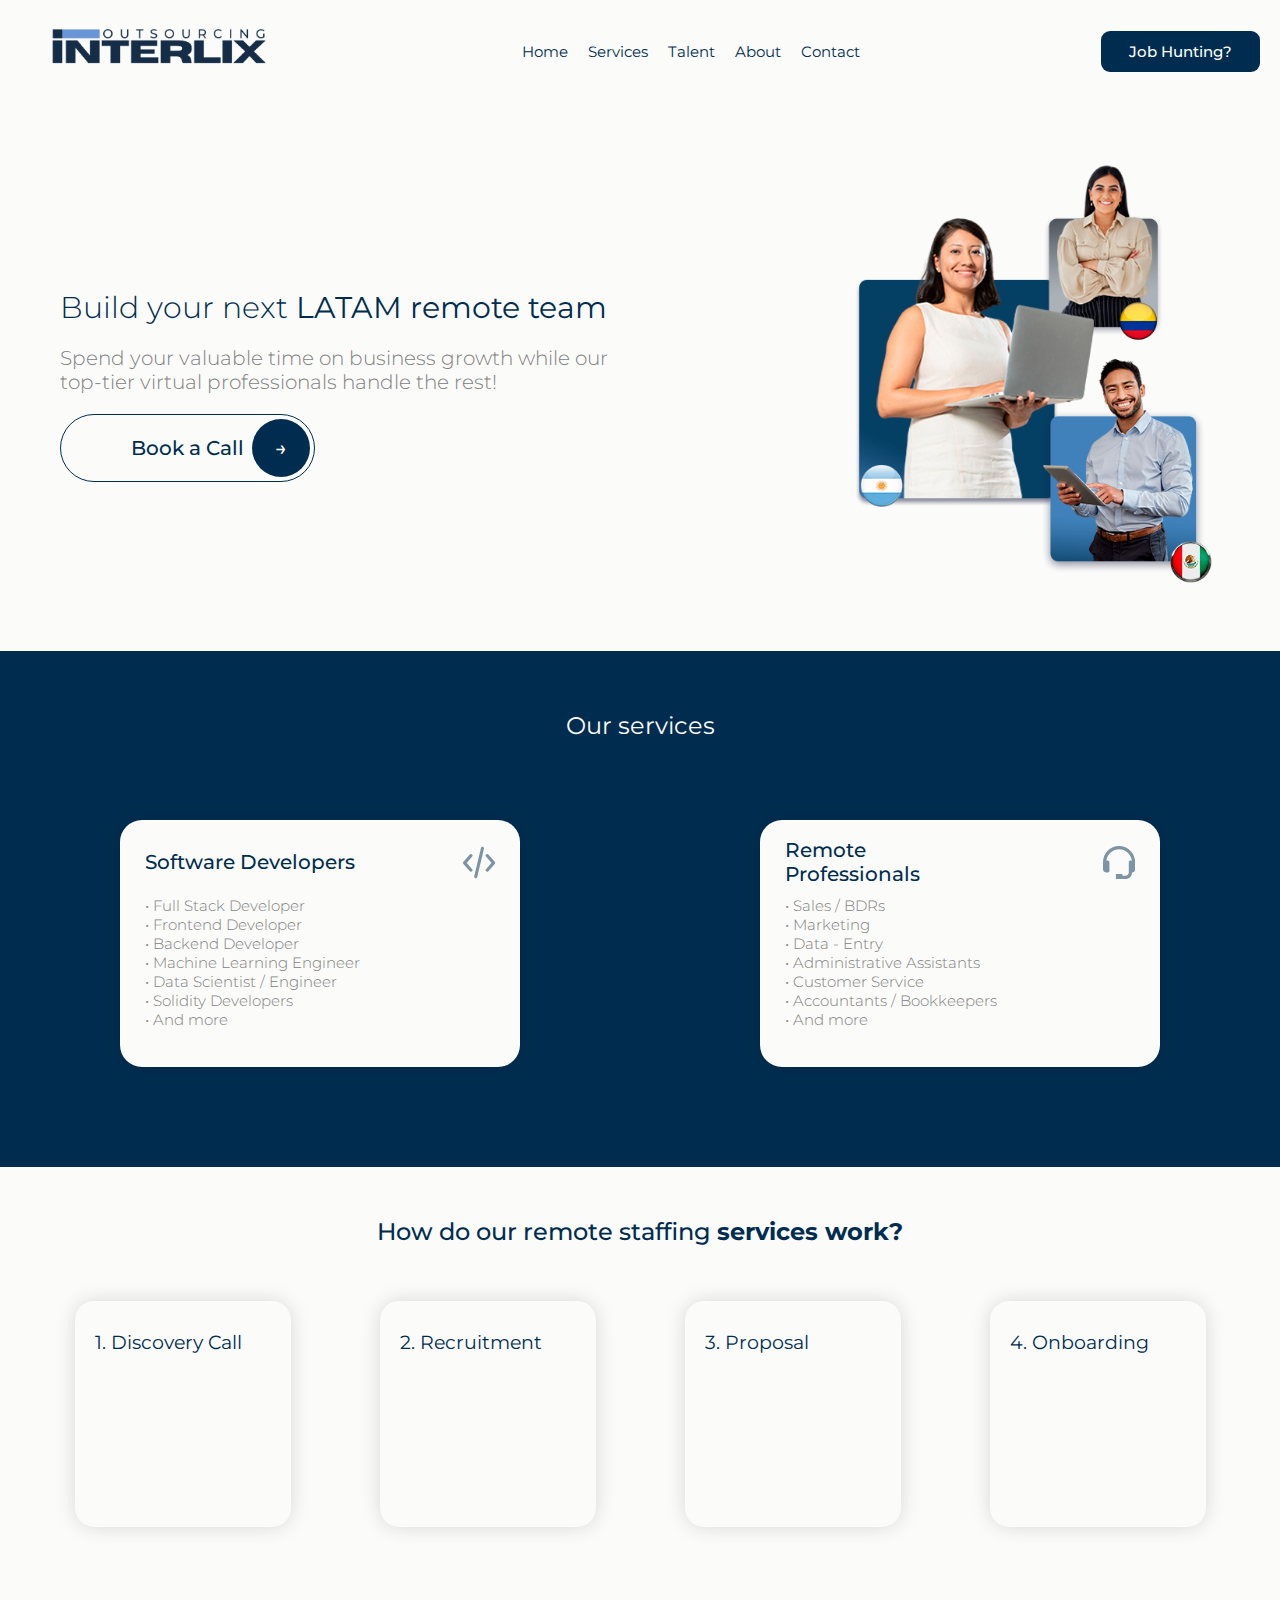
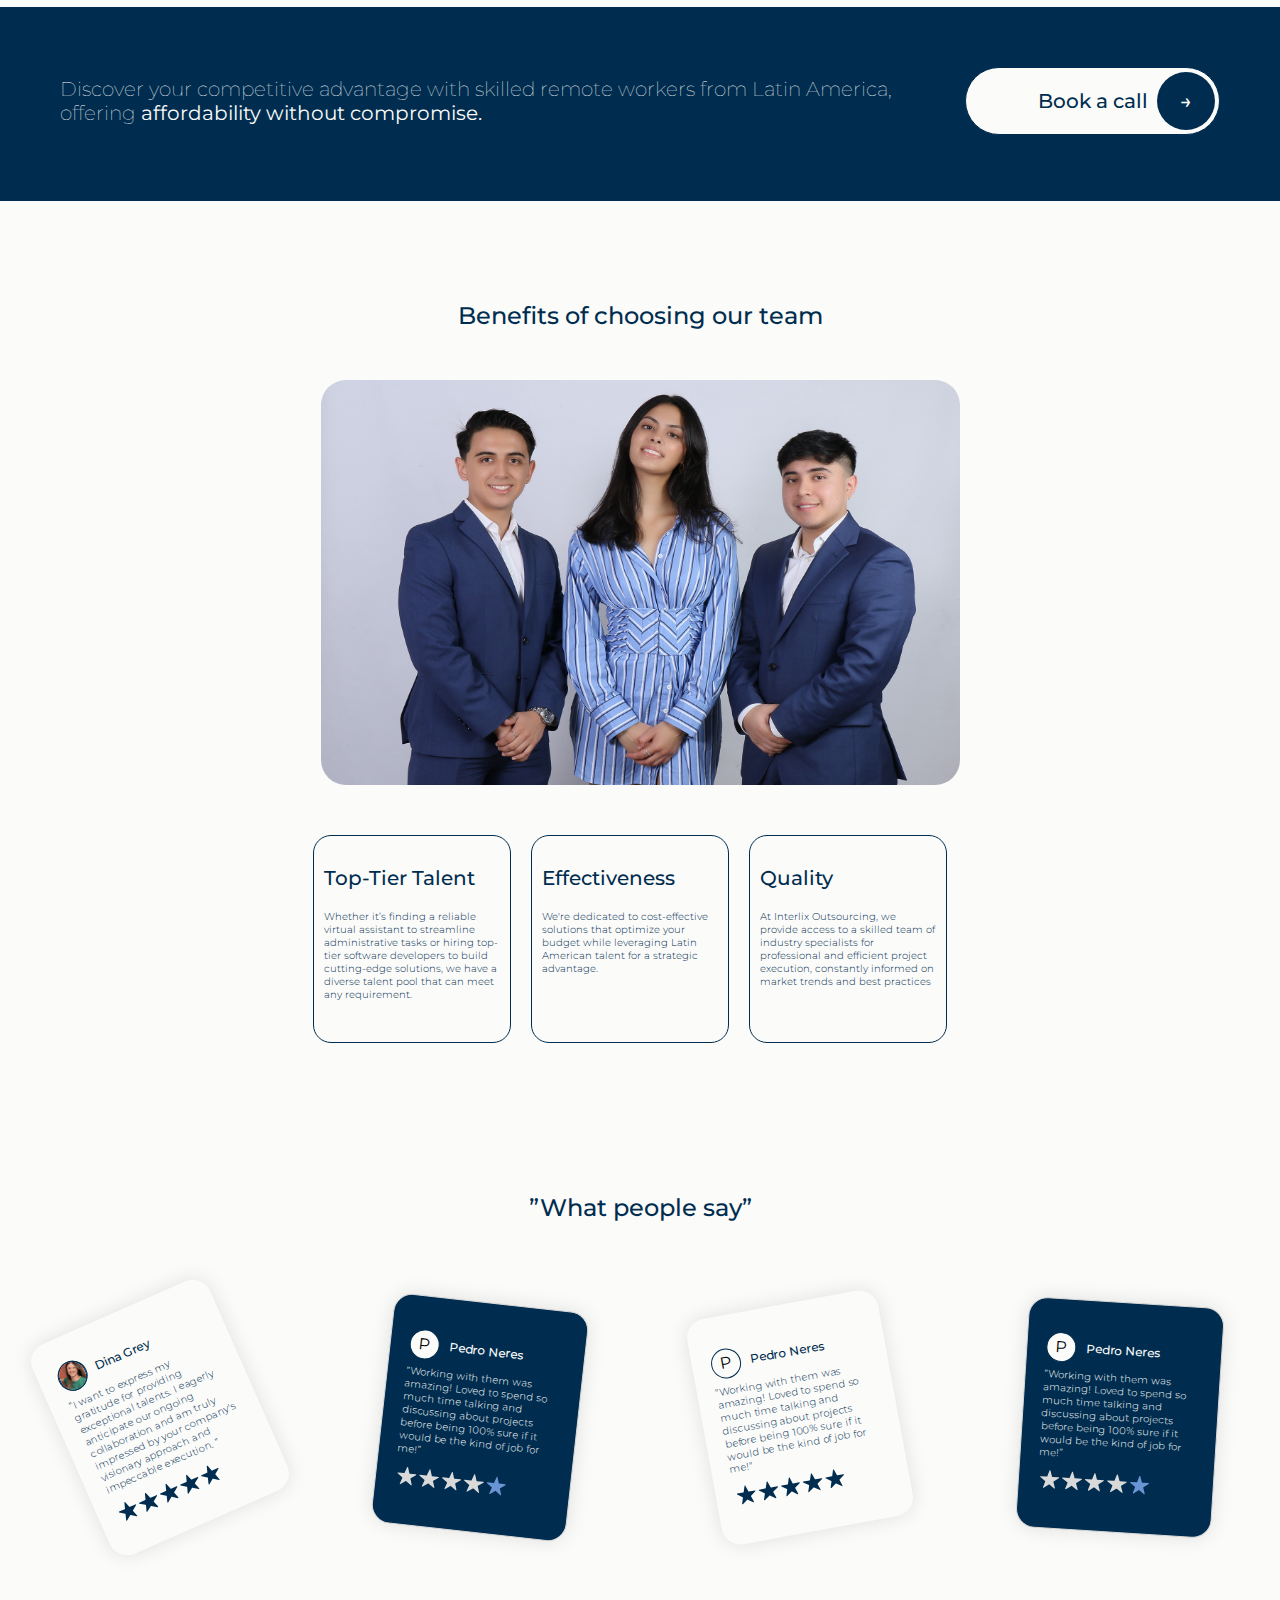
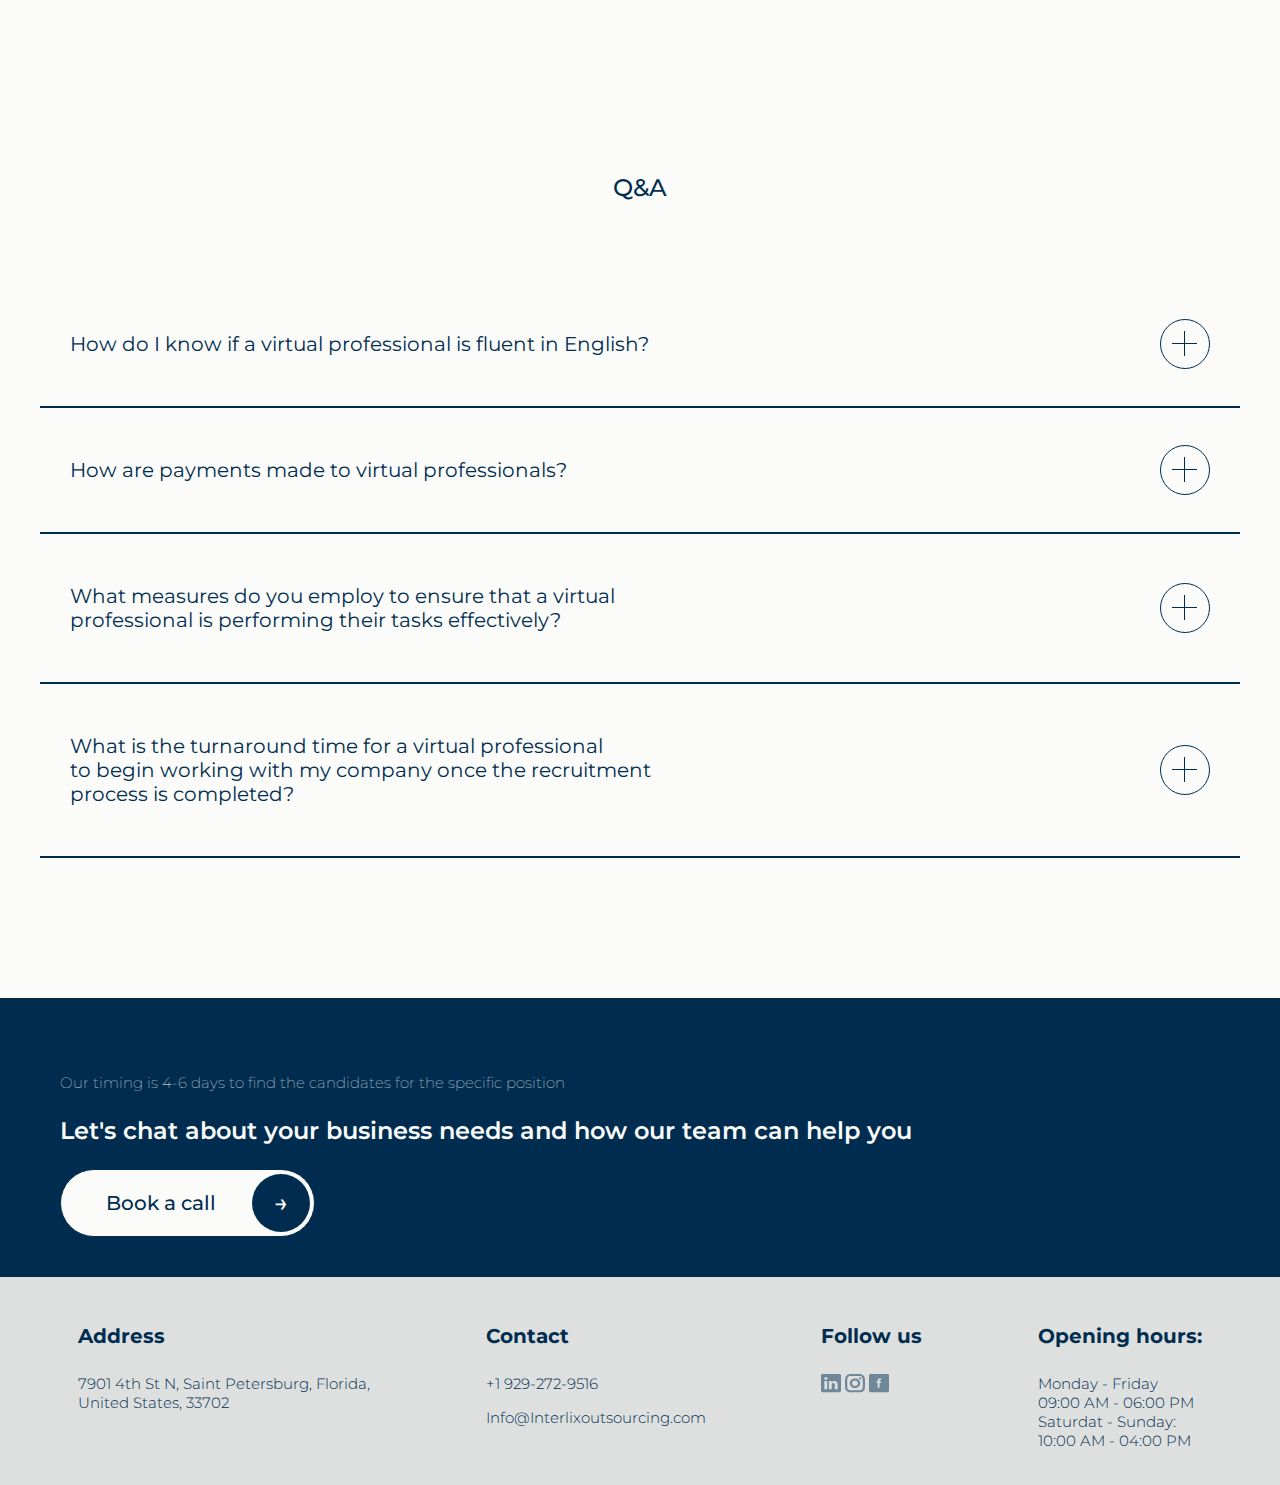
==== commit e6679a48: "added WInder photo" ====
--- a/index.html
+++ b/index.html
@@ -131,7 +131,7 @@
             <div class="service-card">
                 <div class="service-card-content">
                     <div class="service-card-title">
-                        <h2>Virtual Assistant</h2>
+                        <h2>Remote Professionals</h2>
                         <svg xmlns="http://www.w3.org/2000/svg" width="38" height="39" viewBox="0 0 38 39" fill="none">
                             <path opacity="0.5" d="M19 0C8.5234 0 0 8.7477 0 19.5V27.5788C0 29.5756 1.7043 31.2 3.8 31.2H5.7C6.20391 31.2 6.68718 30.9946 7.0435 30.6289C7.39982 30.2632 7.6 29.7672 7.6 29.25V19.2212C7.6 18.704 7.39982 18.208 7.0435 17.8423C6.68718 17.4766 6.20391 17.2712 5.7 17.2712H3.9748C5.0312 9.72465 11.3582 3.9 19 3.9C26.6418 3.9 32.9688 9.72465 34.0252 17.2712H32.3C31.7961 17.2712 31.3128 17.4766 30.9565 17.8423C30.6002 18.208 30.4 18.704 30.4 19.2212V31.2C30.4 33.3509 28.6957 35.1 26.6 35.1H22.8V33.15H15.2V39H26.6C30.7914 39 34.2 35.5017 34.2 31.2C36.2957 31.2 38 29.5756 38 27.5788V19.5C38 8.7477 29.4766 0 19 0Z" fill="#002D4F"/>
                           </svg>
@@ -154,7 +154,7 @@
 <!-- How do we work section -->
 
 <div id="how-it-works-section">
-    <h2>How do our virtual professional services work?</h2>
+    <h2>How do our remote staffing <b>services work?</b></h2>
     <div class="cards-group">
         <div class="card" onmouseover="showDescription(this)" onmouseout="hideDescription(this)">
             <h3>1. Discovery Call</h3>
@@ -418,7 +418,9 @@
                 <p>Our timing is 4-6 days to find the candidates for the specific position</p>
                 <h3>Let's chat about your business needs and how our team can help you</h3>
             </div>        
-            <a href="contact.html" class="cta-button-2">Book a call</a>
+            <a href="contact.html" class="cta-button-2"><p>
+                Book a call
+            </p></a>
         </div>
     </div>
     <footer class="footer">
--- a/css/mobile/mobile.css
+++ b/css/mobile/mobile.css
@@ -335,13 +335,13 @@
     text-align: left;
     box-shadow: 0 0 20px rgba(0, 0, 0, 0.141);
     margin-bottom: 50px;
-    transition: background-color 0.5s ease, transform 0.5s ease;
-}
-
-.card:hover {
+    transition: background-color 0.3s, transform 0.3s ease;
+}
+
+.benefits-card:hover{
+    transform: rotate(10deg);
     background-color: #002D4F;
-    color:#FBFBFA;
-    transform: scale(1.1);
+    color: #FBFBFA;
 }
 
 .card h3 {
--- a/css/home.css
+++ b/css/home.css
@@ -28,16 +28,7 @@
 /* NAVBAR 1 */
 
 .navbar-1 {
-    background: #002D4F;
-    height: 28px;
-    position: fixed;
-    width: 100%;
-    z-index: 1000;
-    padding: 10px;
-    display: flex;
-    align-items: center;
-    justify-content: flex-end;
-    gap: 30px;
+display: none;
 }
 
 .nav-block {
@@ -68,7 +59,6 @@
     position: fixed;
     z-index: 1000;
     background-color: #FBFBFA;
-    margin-top: 40px;
 }
 
 .navbar-logo img {
@@ -489,13 +479,15 @@
     background: #FBFBFA;
     margin-right: 20px;
     color: #002D4F;
-    box-shadow: 0 0 20px rgba(0, 0, 0, 0.11); 
+    border: 1px solid #002D4F;
     transition: background-color 0.3s, transform 0.3s ease;
 
 }
 
 .benefits-card:hover{
     transform: rotate(10deg);
+    background-color: #002D4F;
+    color: #FBFBFA;
 }
 
 .benefits-cards {
@@ -514,7 +506,6 @@
 
 .benefits-card-content p {
     font-size: 10px;
-    color: gray;
     font-weight: 300;
 }
 
@@ -799,10 +790,18 @@
     font-weight: 500;
     display: flex;
     align-items: center;
-    justify-content: center;
+    justify-content: flex-start;
     text-decoration: none;
     cursor: pointer;
     position: relative;
+}
+
+.cta-button-2 p {
+    display: flex;
+    width: 100%;
+    margin-left: 45px;
+    align-items: center;
+    justify-content: flex-start;
 }
 
 .cta-button-2::after {
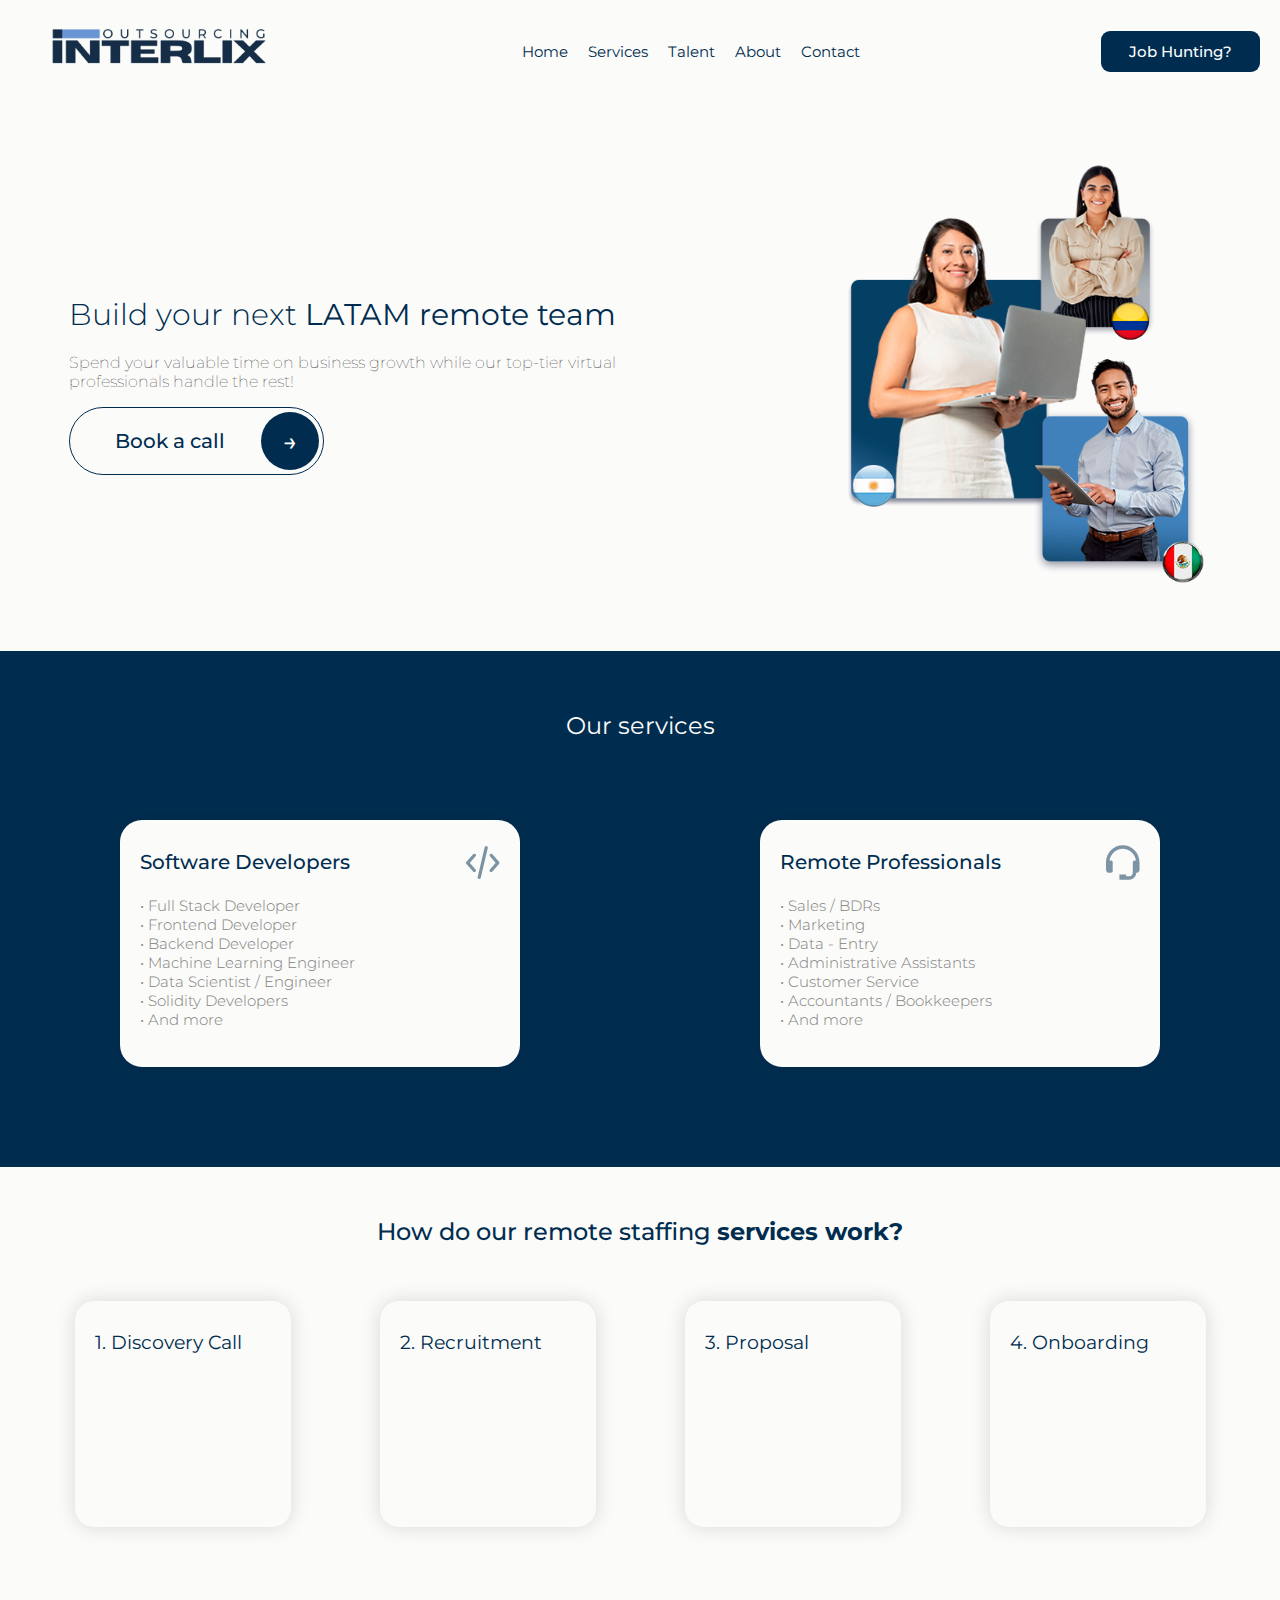
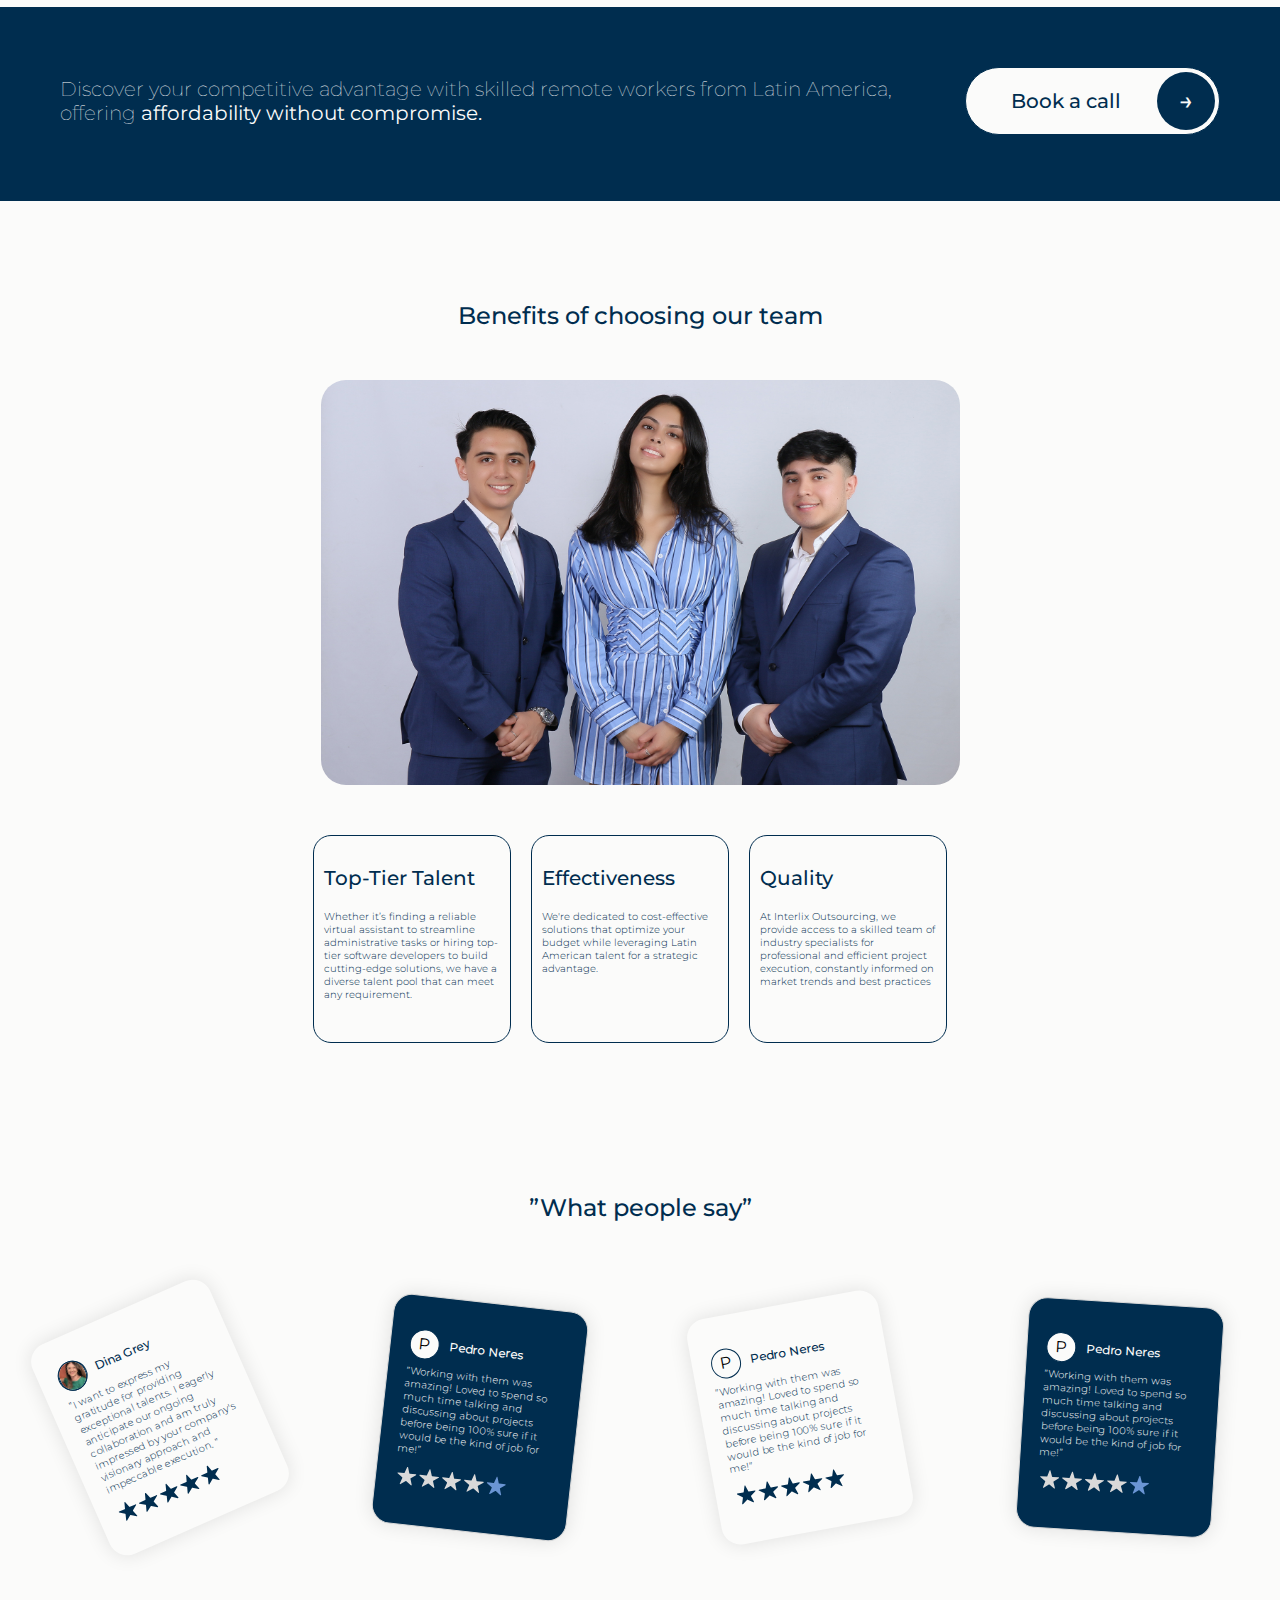
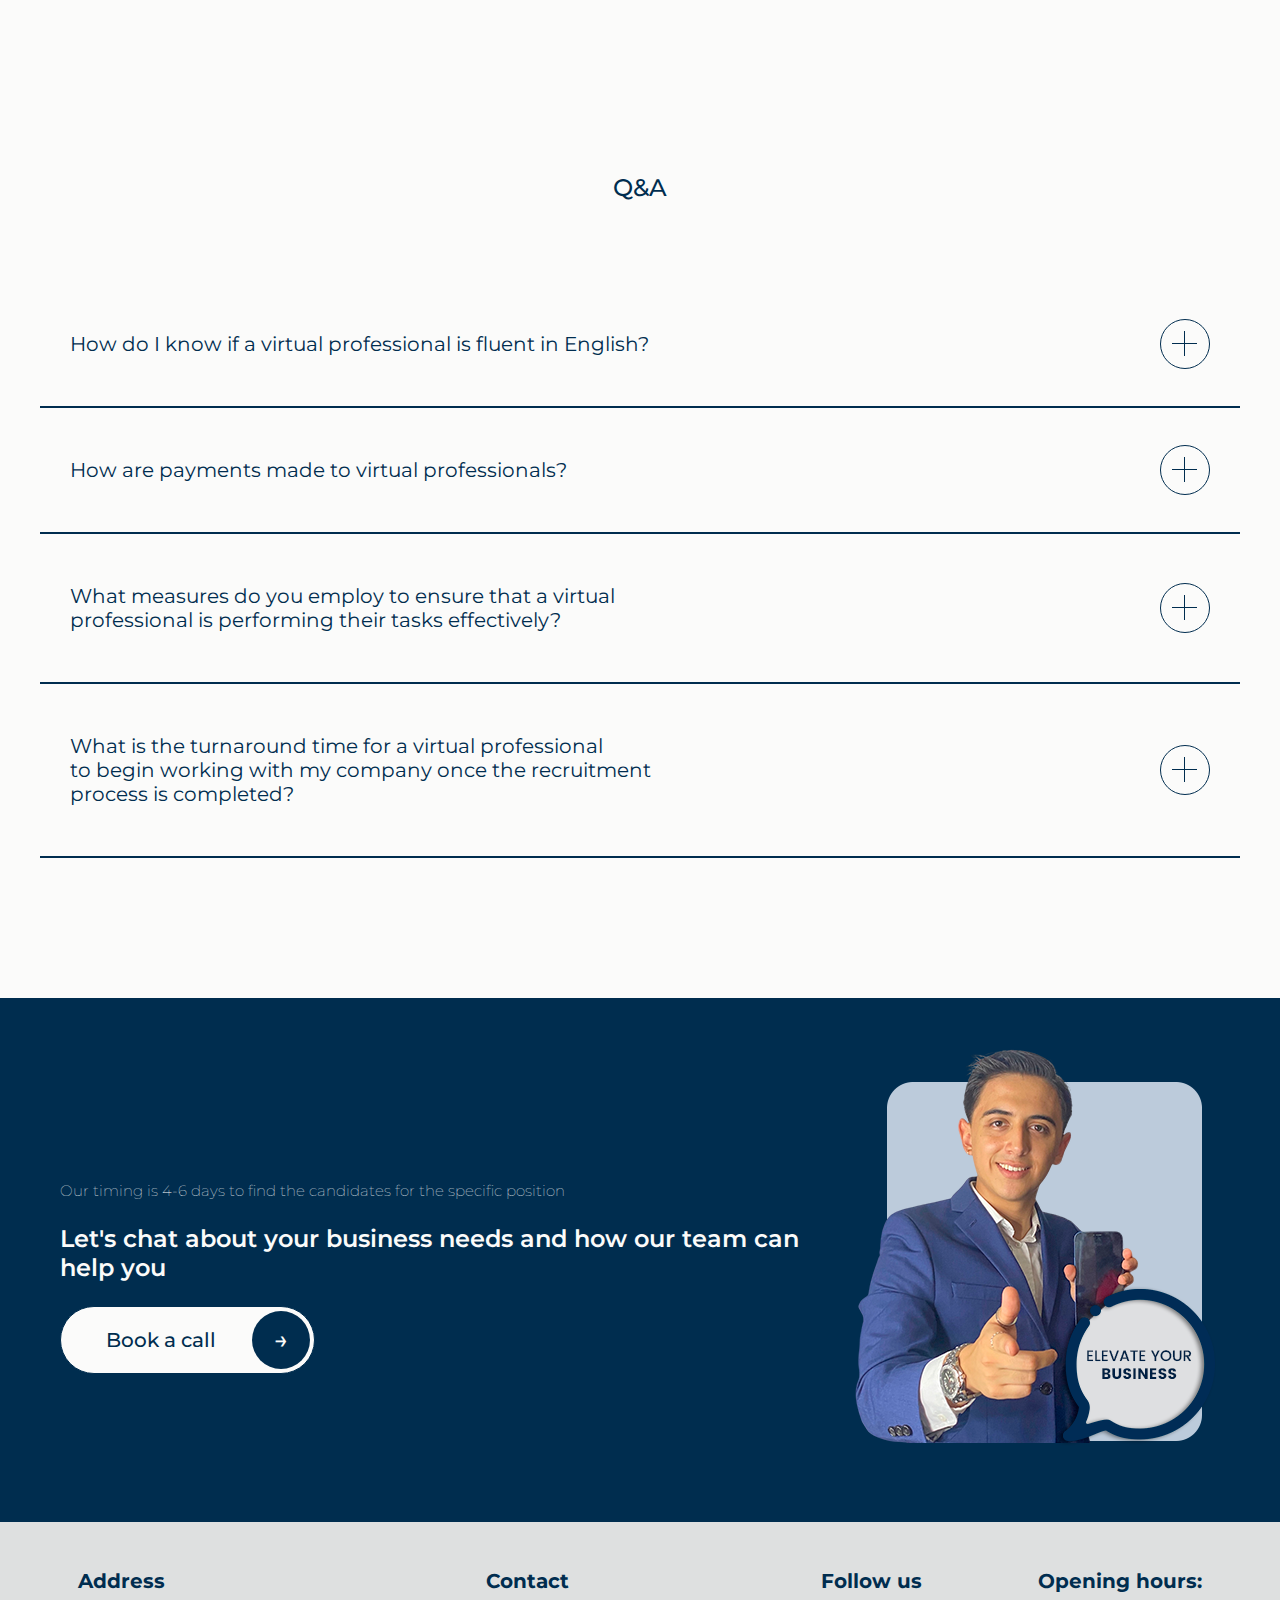
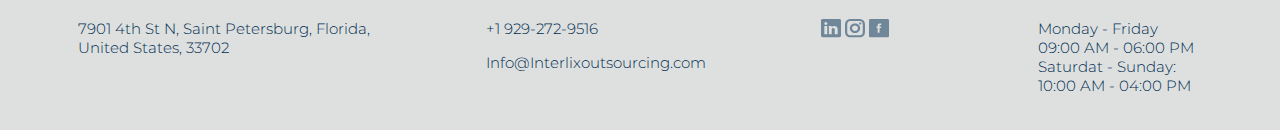
==== commit 308cf40e: "home updated" ====
--- a/index.html
+++ b/index.html
@@ -95,8 +95,11 @@
             <p>Spend your valuable time on business growth
                 while our top-tier virtual professionals handle 
                 the rest!</p>
-            <a href="contact.html" class="hero-button">Book a Call</a>
-        </div>
+                <a href="contact.html" class="cta-button-2"><p>
+                    Book a call
+                </p></a>
+        </div>
+        
         <div class="image-group">
             <img src="assets/hero page image.png" alt="Image Alt Text">
         </div>
@@ -105,17 +108,17 @@
     <div id="services-section">
         <h1>Our services</h1>
         <div id="services-cards">
-            <div class="service-card">
+            <a href="dev.html" class="service-card">
                 <div class="service-card-content">
                     <div class="service-card-title">
                         <h2>Software Developers</h2>
                         <svg xmlns="http://www.w3.org/2000/svg" width="42" height="41" viewBox="0 0 42 41" fill="none">
                             <g opacity="0.5">
-                              <path d="M10.4232 11.5L2.08173 21L10.4232 30.5" stroke="#002D4F" stroke-width="4" stroke-linecap="round" stroke-linejoin="round"/>
-                              <path d="M31.4964 11.5L39.8378 21L31.4964 30.5" stroke="#002D4F" stroke-width="4" stroke-linecap="round" stroke-linejoin="round"/>
-                              <path d="M25.35 2L16.5695 39" stroke="#002D4F" stroke-width="4" stroke-linecap="round" stroke-linejoin="round"/>
+                                <path d="M10.4232 11.5L2.08173 21L10.4232 30.5" stroke="#002D4F" stroke-width="4" stroke-linecap="round" stroke-linejoin="round"/>
+                                <path d="M31.4964 11.5L39.8378 21L31.4964 30.5" stroke="#002D4F" stroke-width="4" stroke-linecap="round" stroke-linejoin="round"/>
+                                <path d="M25.35 2L16.5695 39" stroke="#002D4F" stroke-width="4" stroke-linecap="round" stroke-linejoin="round"/>
                             </g>
-                          </svg>
+                        </svg>
                     </div>
                     <p class="services-list">
                         <span class="bullet">•</span> Full Stack Developer<br>
@@ -127,14 +130,15 @@
                         <span class="bullet">•</span> And more
                     </p>                    
                 </div>
-            </div>
-            <div class="service-card">
+            </a>
+            
+            <a href="remote.html" class="service-card">
                 <div class="service-card-content">
                     <div class="service-card-title">
                         <h2>Remote Professionals</h2>
                         <svg xmlns="http://www.w3.org/2000/svg" width="38" height="39" viewBox="0 0 38 39" fill="none">
                             <path opacity="0.5" d="M19 0C8.5234 0 0 8.7477 0 19.5V27.5788C0 29.5756 1.7043 31.2 3.8 31.2H5.7C6.20391 31.2 6.68718 30.9946 7.0435 30.6289C7.39982 30.2632 7.6 29.7672 7.6 29.25V19.2212C7.6 18.704 7.39982 18.208 7.0435 17.8423C6.68718 17.4766 6.20391 17.2712 5.7 17.2712H3.9748C5.0312 9.72465 11.3582 3.9 19 3.9C26.6418 3.9 32.9688 9.72465 34.0252 17.2712H32.3C31.7961 17.2712 31.3128 17.4766 30.9565 17.8423C30.6002 18.208 30.4 18.704 30.4 19.2212V31.2C30.4 33.3509 28.6957 35.1 26.6 35.1H22.8V33.15H15.2V39H26.6C30.7914 39 34.2 35.5017 34.2 31.2C36.2957 31.2 38 29.5756 38 27.5788V19.5C38 8.7477 29.4766 0 19 0Z" fill="#002D4F"/>
-                          </svg>
+                        </svg>
                     </div>
                     <p class="services-list">
                         <span class="bullet">•</span> Sales / BDRs<br>
@@ -146,7 +150,8 @@
                         <span class="bullet">•</span> And more
                     </p>                    
                 </div>
-            </div>
+            </a>
+            
             
         </div>
     </div>
@@ -186,7 +191,9 @@
             Discover your competitive advantage with skilled remote workers
             from Latin America, offering <b class="less-bold">affordability without compromise.</b>
         </div>        
-        <a href="contact.html" class="cta-button">Book a call</a>
+        <a href="contact.html" class="cta-button-2"><p>
+            Book a call
+        </p></a>
     </div>
 </div>
 
@@ -412,17 +419,21 @@
 
                 <!-- CTA SECTION 2 -->
 
-    <div class="cta-section-2">
-        <div class="cta-content-2">
-            <div class="cta-text-2">
-                <p>Our timing is 4-6 days to find the candidates for the specific position</p>
-                <h3>Let's chat about your business needs and how our team can help you</h3>
-            </div>        
-            <a href="contact.html" class="cta-button-2"><p>
-                Book a call
-            </p></a>
-        </div>
-    </div>
+                <div class="cta-section-2">
+                    <div class="cta-content-2">
+                        <div class="cta-text-2">
+                            <p>Our timing is 4-6 days to find the candidates for the specific position</p>
+                            <h3>Let's chat about your business needs and how our team can help you</h3>
+                        </div>        
+                        <a href="contact.html" class="cta-button-2">
+                            <p>Book a call</p>
+                        </a>
+                    </div>
+                    <div class="Sebastian_photo">
+                        <img src="assets/CTA.png">
+                    </div>
+                </div>
+                
     <footer class="footer">
         <div class="footer-block">
             <h4>Address</h4>
--- a/css/mobile/mobile.css
+++ b/css/mobile/mobile.css
@@ -279,6 +279,7 @@
     font-size: 20px;
     margin-right: 100px;
     height: 37px;
+    font-weight: 400;
     width: 250px;
 }
 
@@ -799,11 +800,20 @@
     font-weight: 500;
     display: flex;
     align-items: center;
-    justify-content: center;
+    justify-content: flex-start;
     text-decoration: none;
     cursor: pointer;
     position: relative;
 }
+
+.cta-button-2 p {
+display: flex;
+width: 100%;
+margin-left: 45px;
+align-items: center;
+justify-content: flex-start;
+}
+
 
 .cta-button-2::after {
     content: "\2192";
--- a/css/home.css
+++ b/css/home.css
@@ -148,11 +148,7 @@
     color: #002D4F;
 }
 
-.cta-group p {
-    font-size: 20px;
-    font-weight: 300;
-    color: gray;
-}
+
 
 .image-group {
     flex: 1;
@@ -238,6 +234,8 @@
 
 .service-card {
     width: 400px;
+    text-decoration: none;
+    cursor: pointer;
     height: 247px;
     border-radius: 22px;
     background: #FBFBFA;
@@ -261,7 +259,7 @@
     align-items: center;
     justify-content: space-between;
     height: 37px;
-    width: 350px;
+    width: 360px;
 }
 
 .service-card-title h2 {
@@ -751,6 +749,10 @@
     background-color: #002D4F;
     color: #FBFBFA;
     padding: 40px;
+    display: flex;
+    align-items: center;
+    justify-content: center;
+    flex-direction: row;
 }
 
 .cta-content-2 {
@@ -784,6 +786,7 @@
     border: 1px solid #002D4F;
     background: #FBFBFA;
     color: #002D4F;
+    font-weight: 400;
     text-align: center;
     font-family: Montserrat;
     font-size: 20px;
@@ -803,6 +806,7 @@
     align-items: center;
     justify-content: flex-start;
 }
+
 
 .cta-button-2::after {
     content: "\2192";
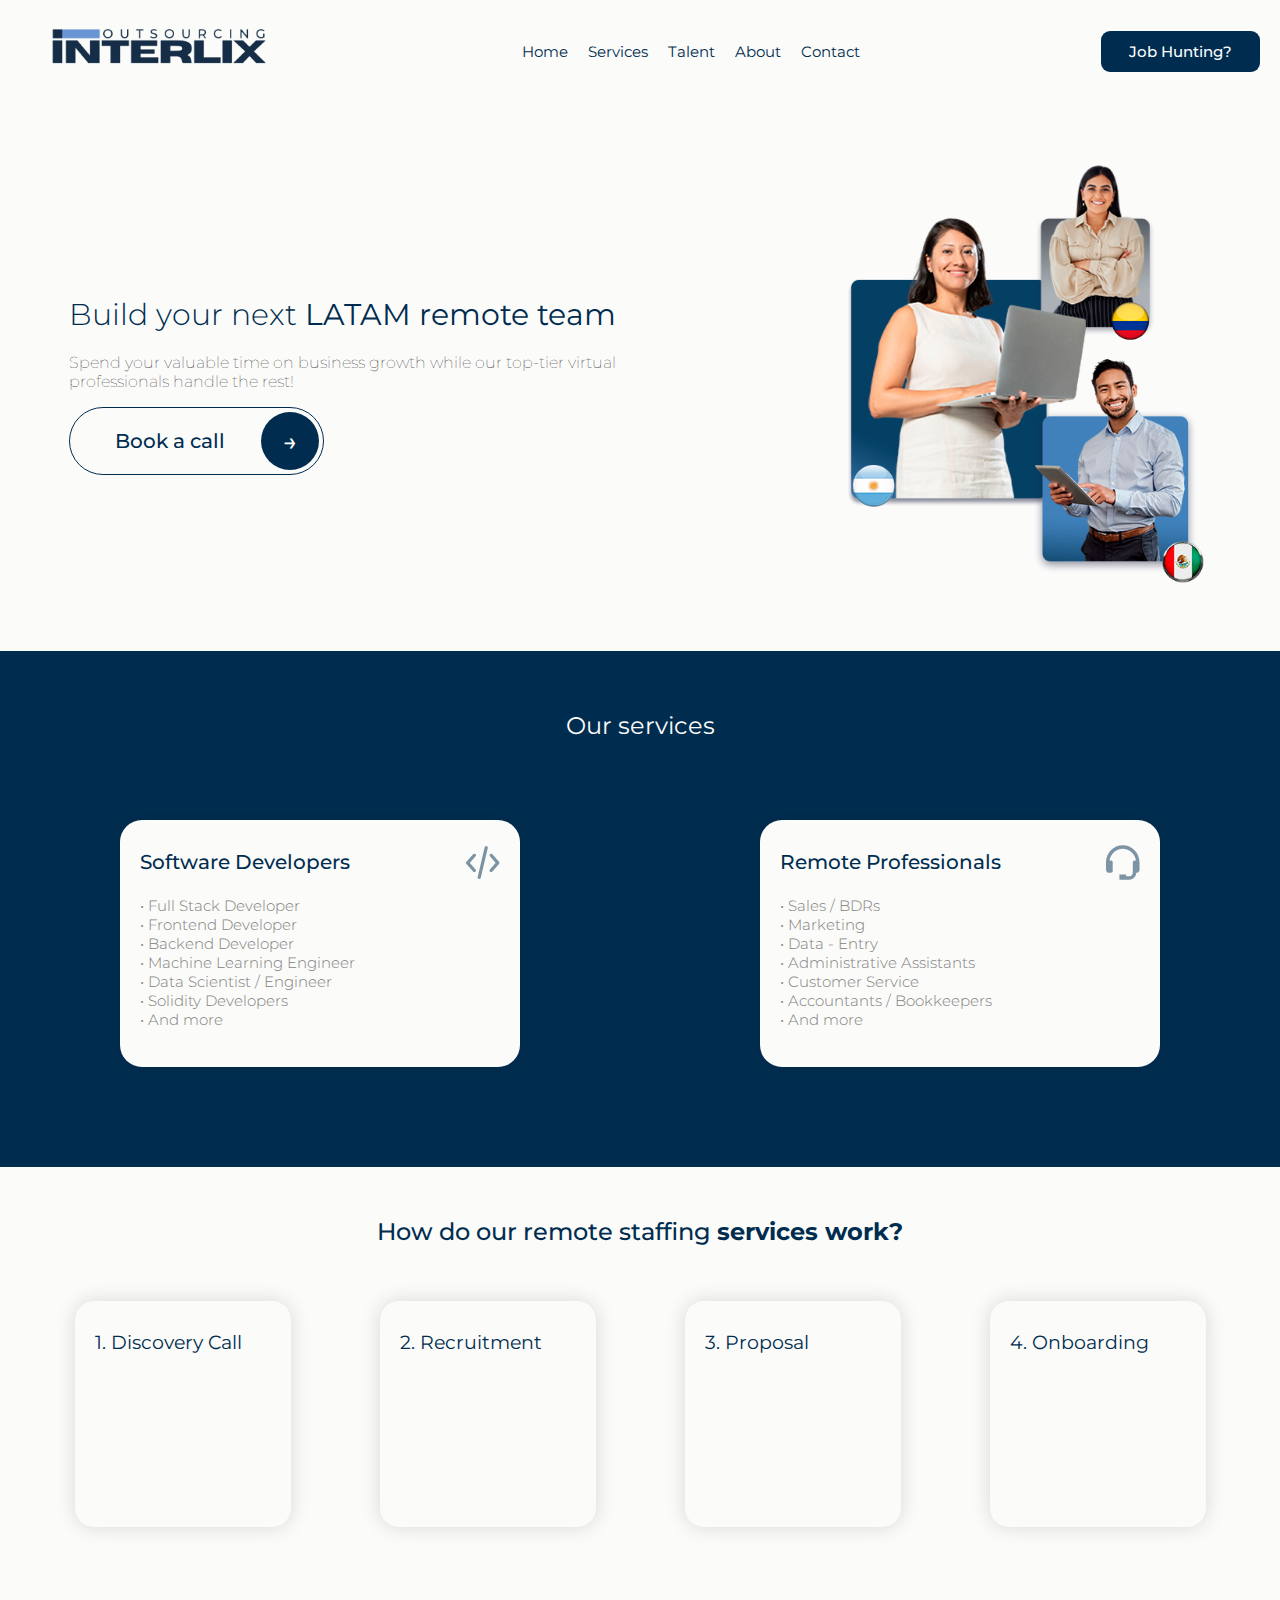
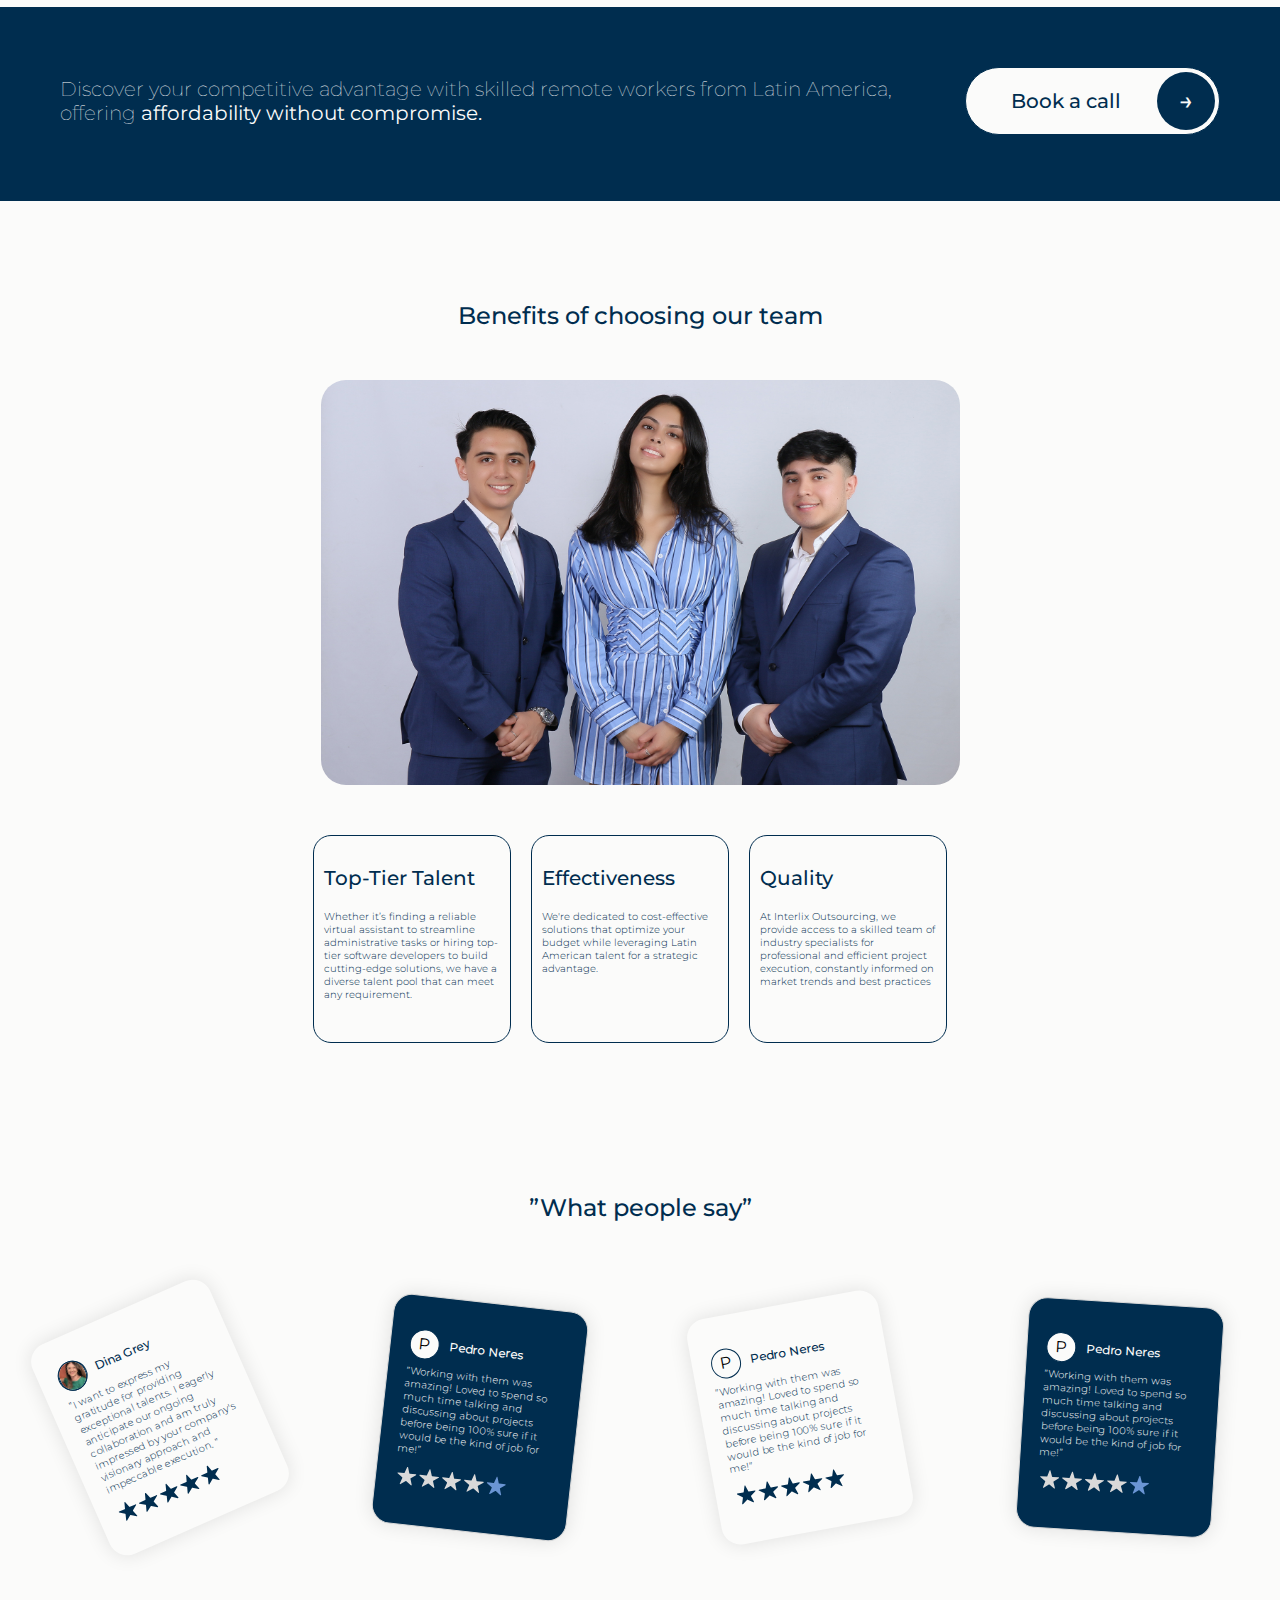
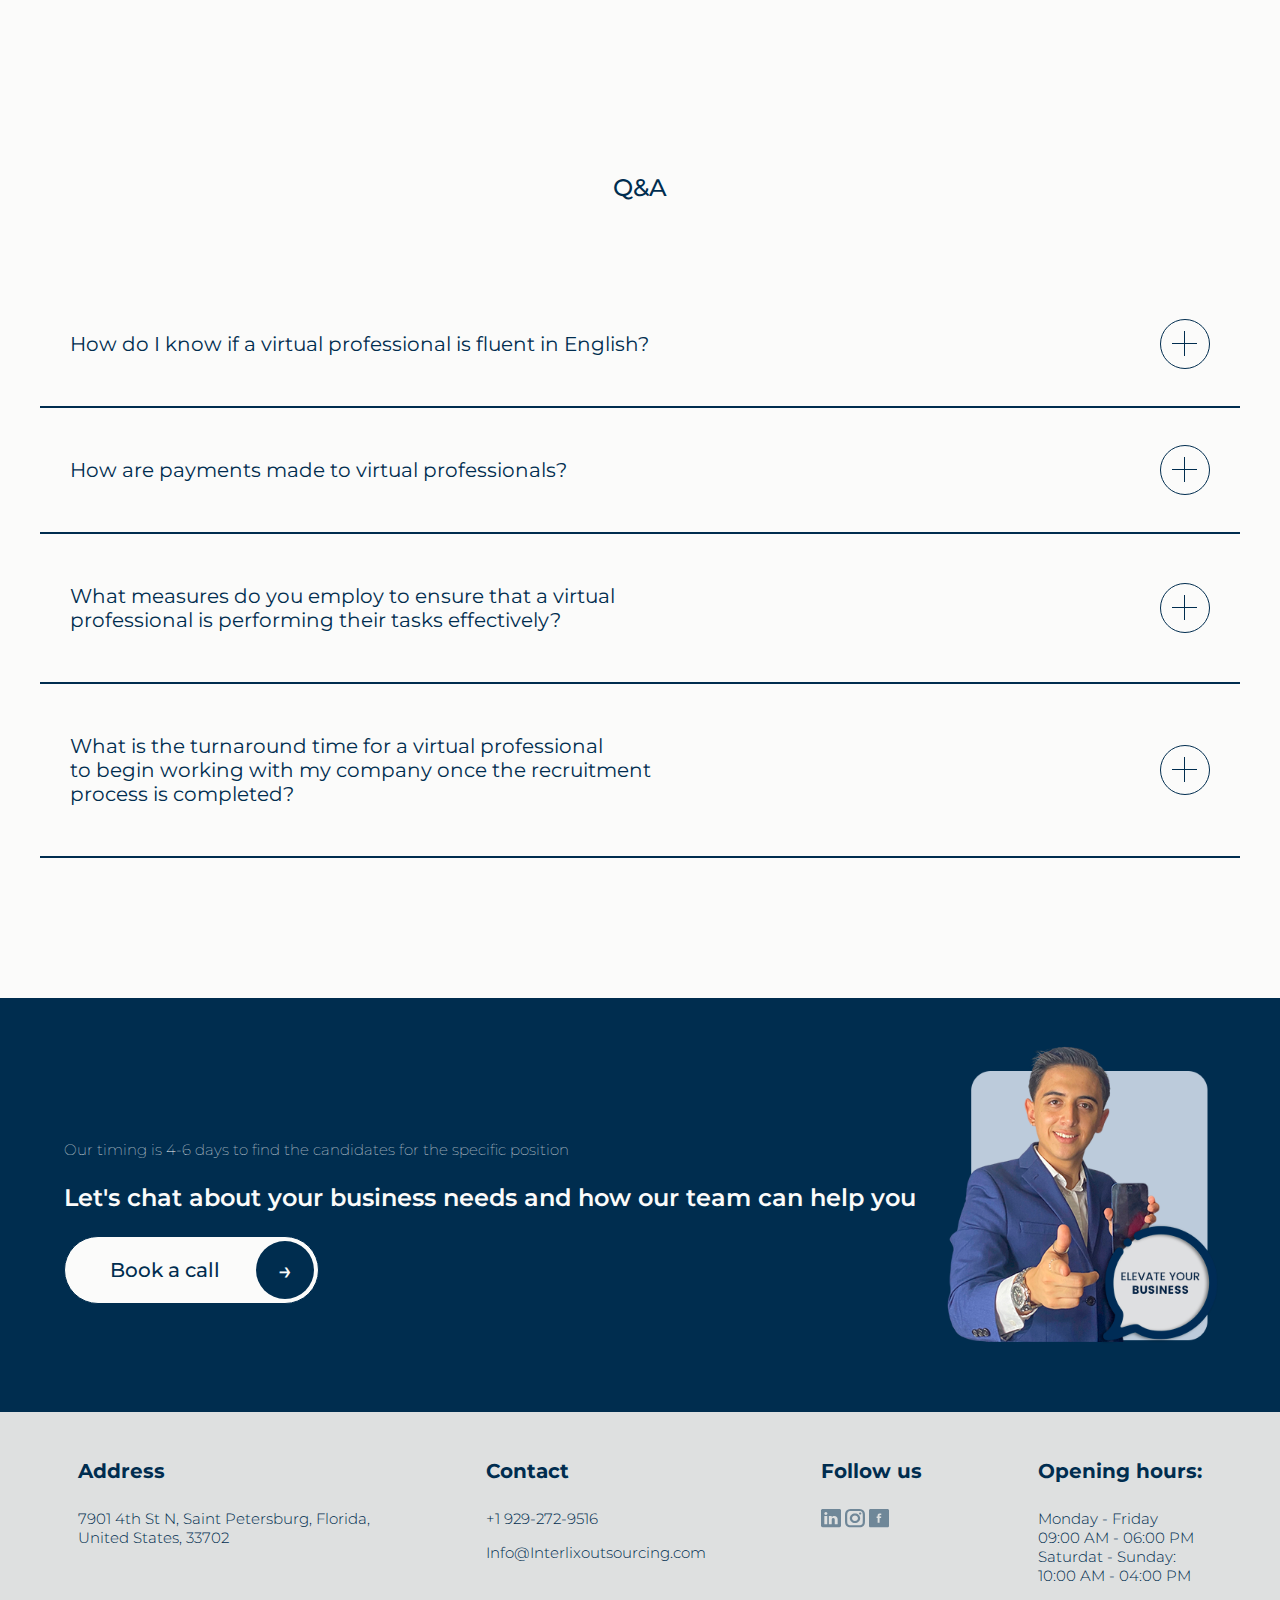
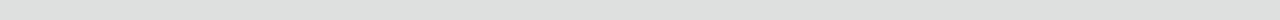
==== commit 5598acc6: "updted photo size" ====
--- a/index.html
+++ b/index.html
@@ -430,7 +430,7 @@
                         </a>
                     </div>
                     <div class="Sebastian_photo">
-                        <img src="assets/CTA.png">
+                        <img src="assets/CTA.png" width="300px">
                     </div>
                 </div>
                 
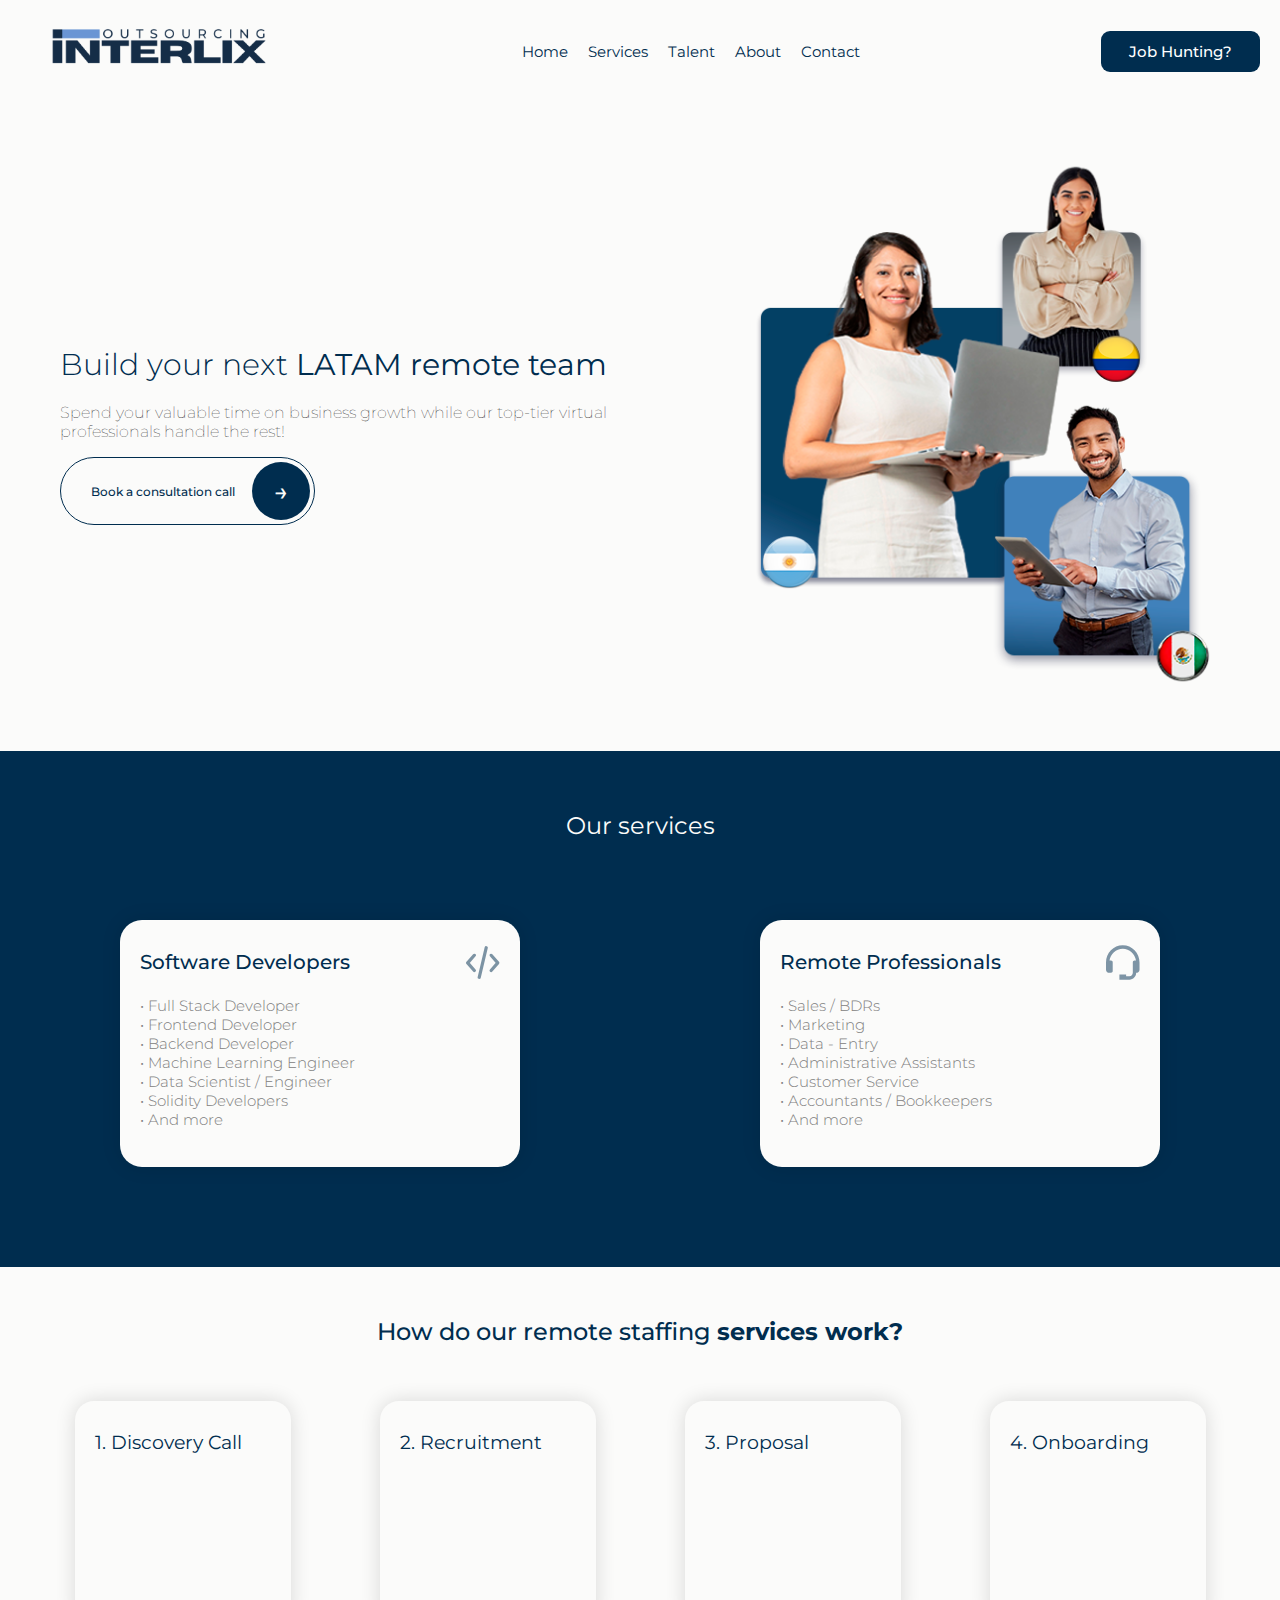
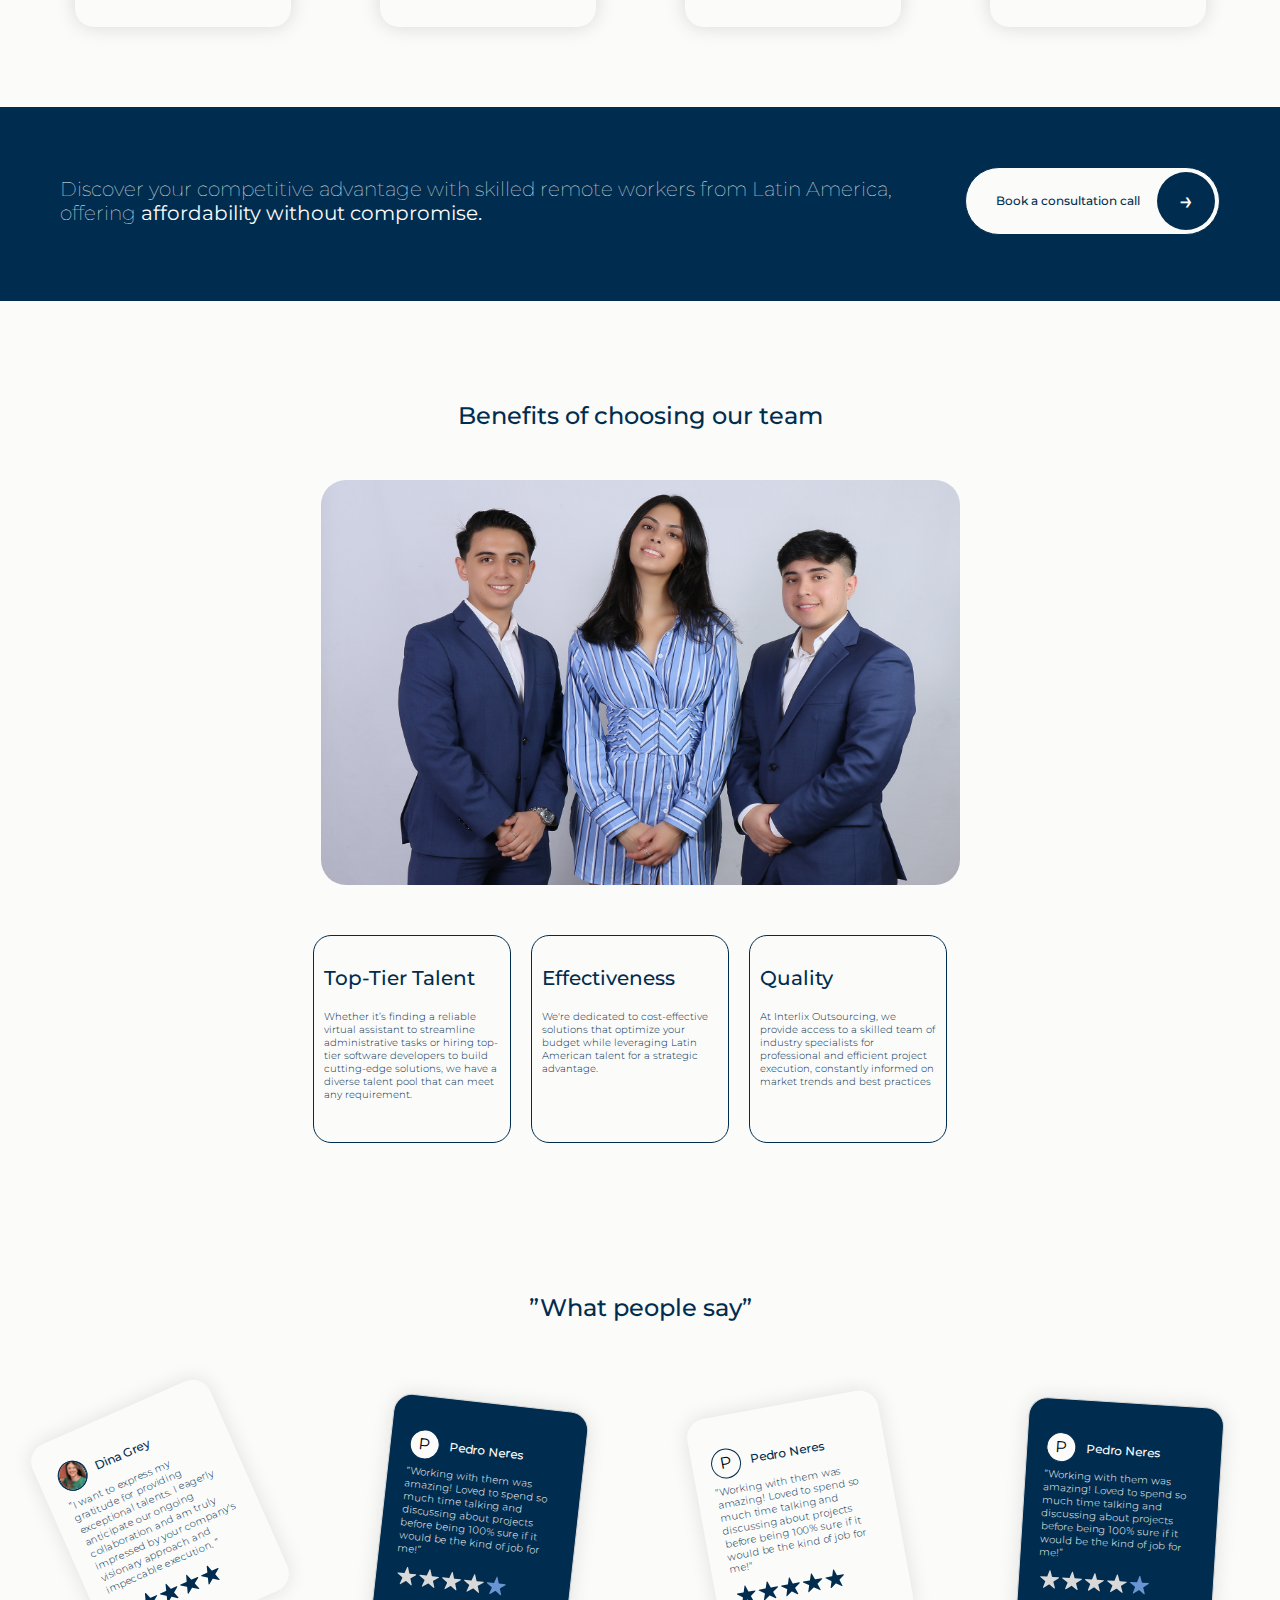
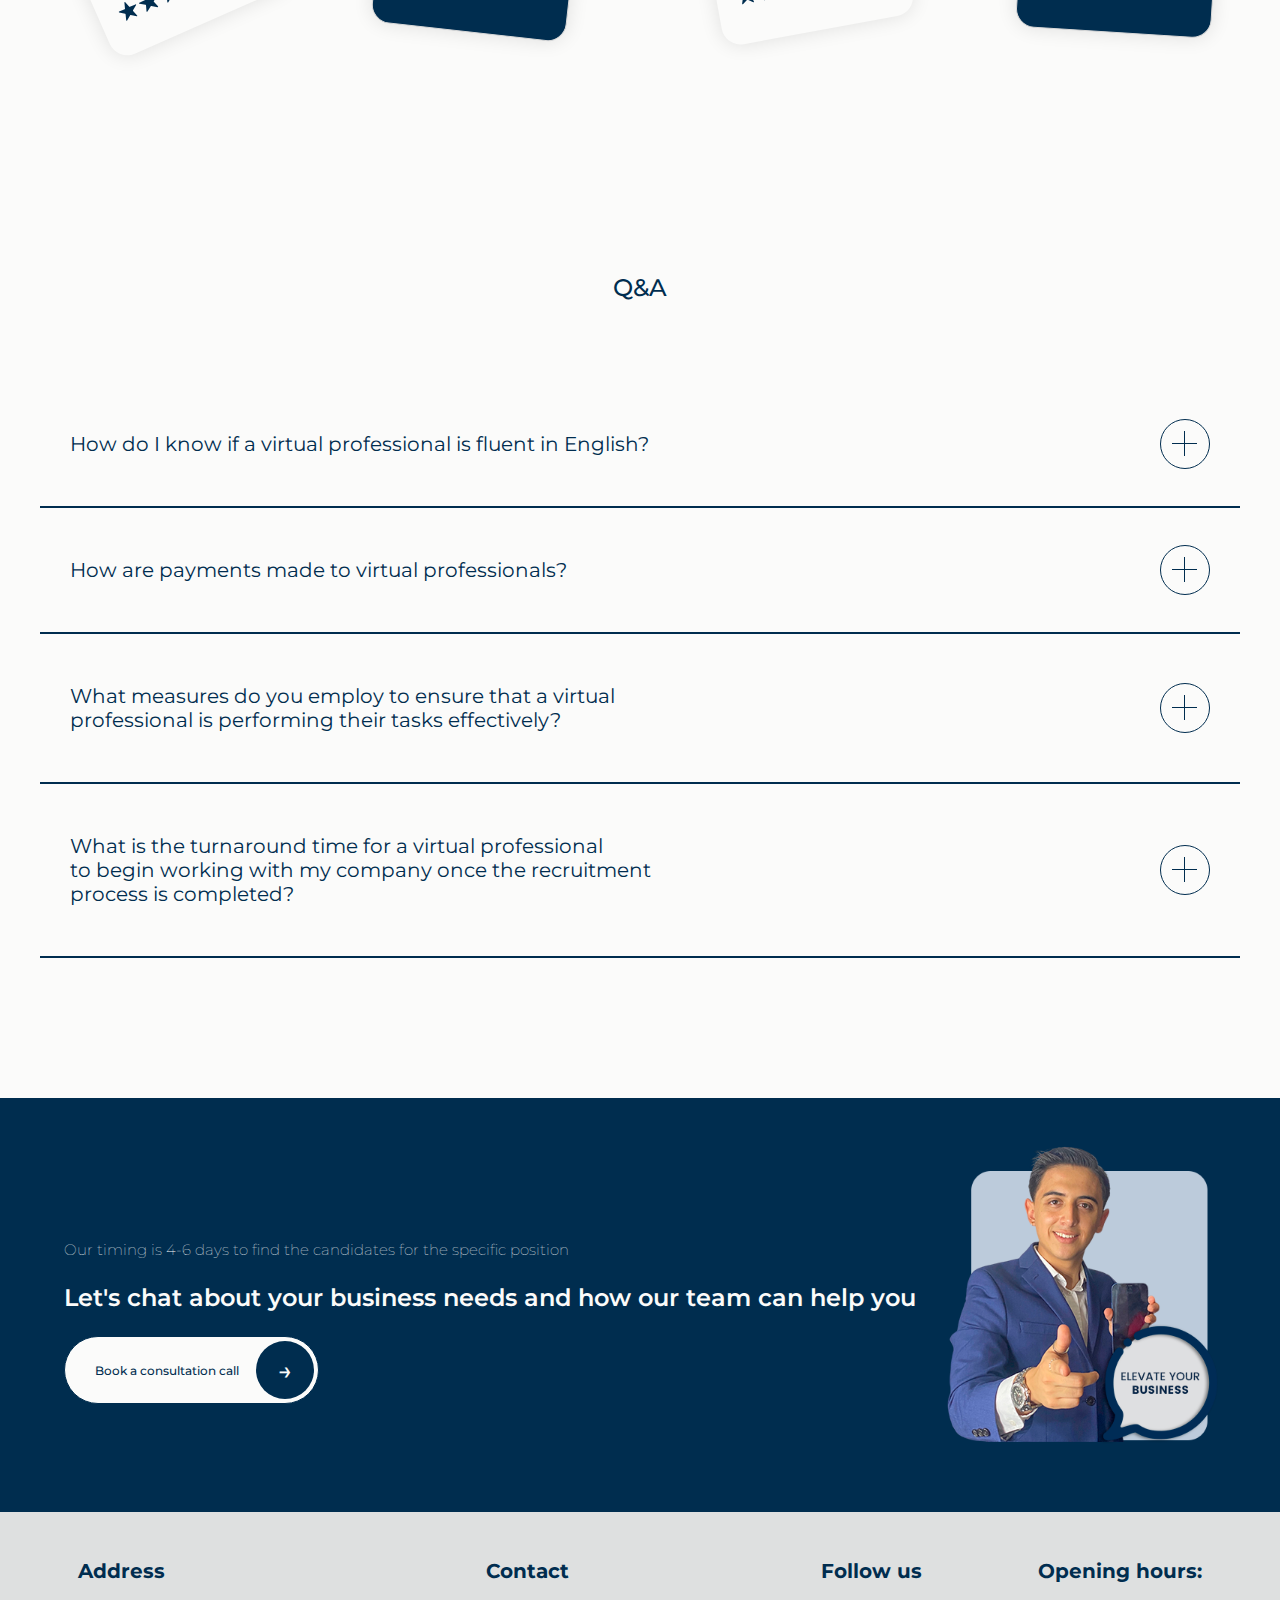
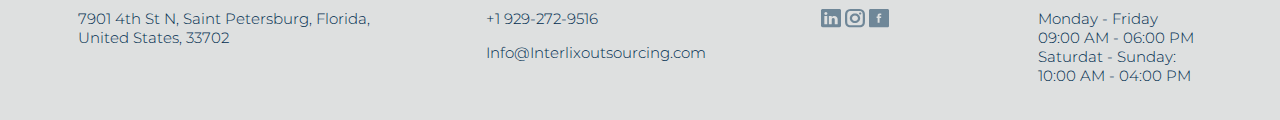
==== commit a811ba65: "fixed home page" ====
--- a/index.html
+++ b/index.html
@@ -1,7 +1,7 @@
 <!DOCTYPE html>
 <html>
 <head>
-    <meta name="viewport" content="width=device-width, initial-scale=1">
+    <meta name="viewport" content="width=device-width, initial-scale=1.5">
     <link rel="stylesheet" type="text/css" href="css/mobile/mobile.css" media="screen and (max-width: 768px)">
     <link rel="stylesheet" type="text/css" href="css/home.css" media="screen and (min-width: 769px)">    
     <link href="https://fonts.googleapis.com/css2?family=Montserrat:wght@100;200;300;400;500;600;700&display=swap" rel="stylesheet">
@@ -59,6 +59,7 @@
 </nav>
 
 <!-- MENU BUTTON -->
+
 <nav class="nav-button">
     <button id="menuButton" class="menu-button">&#9776;</button>
 </nav>
@@ -96,7 +97,7 @@
                 while our top-tier virtual professionals handle 
                 the rest!</p>
                 <a href="contact.html" class="cta-button-2"><p>
-                    Book a call
+                    Book a consultation call
                 </p></a>
         </div>
         
@@ -185,6 +186,7 @@
 </div>
 
 <!-- CALL TO ACTION SECTION -->
+
 <div class="cta-section">
     <div class="cta-content">
         <div class="cta-text">
@@ -192,7 +194,7 @@
             from Latin America, offering <b class="less-bold">affordability without compromise.</b>
         </div>        
         <a href="contact.html" class="cta-button-2"><p>
-            Book a call
+            Book a consultation call
         </p></a>
     </div>
 </div>
@@ -426,7 +428,7 @@
                             <h3>Let's chat about your business needs and how our team can help you</h3>
                         </div>        
                         <a href="contact.html" class="cta-button-2">
-                            <p>Book a call</p>
+                            <p>Book a consultation call</p>
                         </a>
                     </div>
                     <div class="Sebastian_photo">
--- a/css/mobile/mobile.css
+++ b/css/mobile/mobile.css
@@ -248,6 +248,7 @@
 
 .service-card {
     width: 100%;
+    text-decoration: none;
     height: 247px;
     flex-wrap: wrap;
     border-radius: 22px;
@@ -809,7 +810,9 @@
 .cta-button-2 p {
 display: flex;
 width: 100%;
-margin-left: 45px;
+font-size: 12px;
+margin-left: 30px;
+color: #002D4F;
 align-items: center;
 justify-content: flex-start;
 }
--- a/css/home.css
+++ b/css/home.css
@@ -148,16 +148,14 @@
     color: #002D4F;
 }
 
-
-
 .image-group {
     flex: 1;
     text-align: right;
 }
 
 .image-group img {
-    width: 367px;
-    height: 427px;
+    width: 467px;
+    height: 527px;
     transition: transform 0.9s ease;
 }
 
@@ -247,7 +245,8 @@
 }
 
 .service-card:hover {
-    transform: translateY(-10px);
+    transform: rotate(5deg);
+    color: #FBFBFA;
 }
 
 .service-card-content {
@@ -802,7 +801,8 @@
 .cta-button-2 p {
     display: flex;
     width: 100%;
-    margin-left: 45px;
+    font-size: 12px;
+    margin-left: 30px;
     align-items: center;
     justify-content: flex-start;
 }
@@ -855,4 +855,4 @@
 
 .footer-block a {
     text-decoration: none;
-}
+}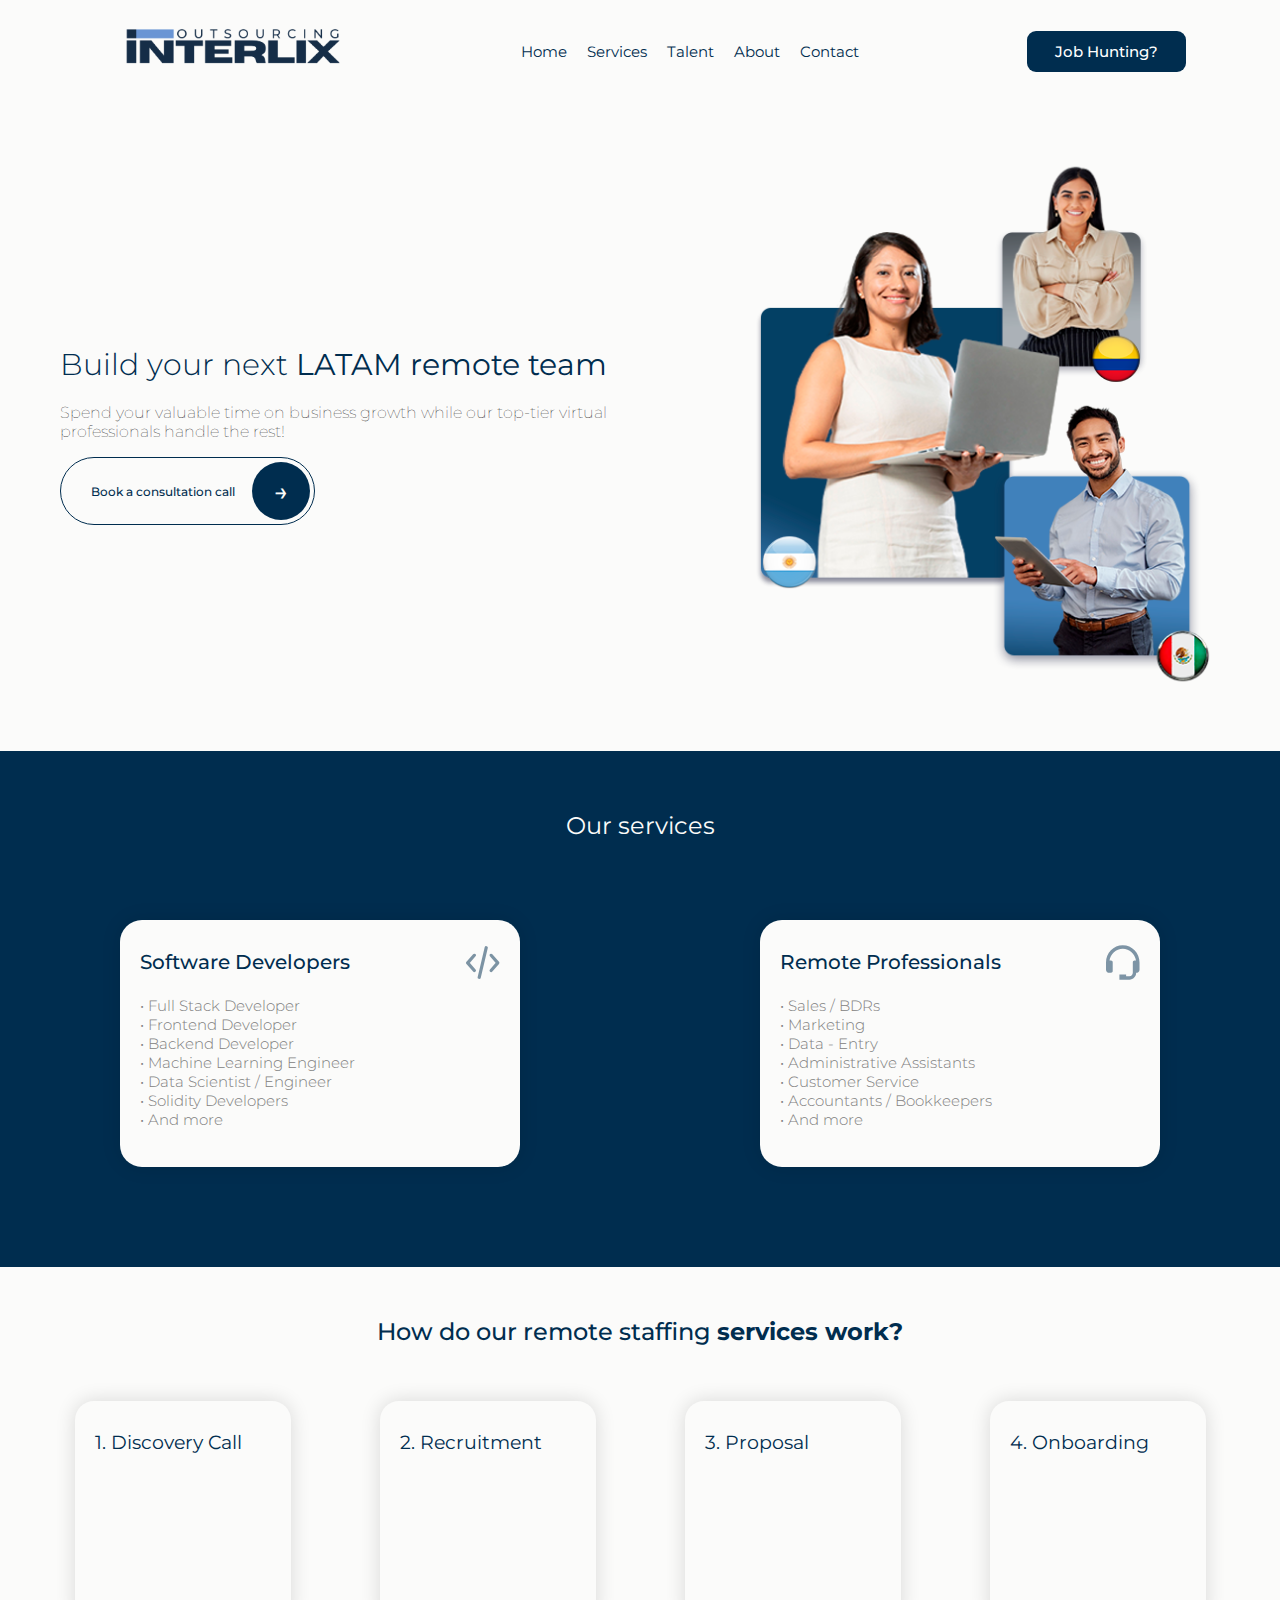
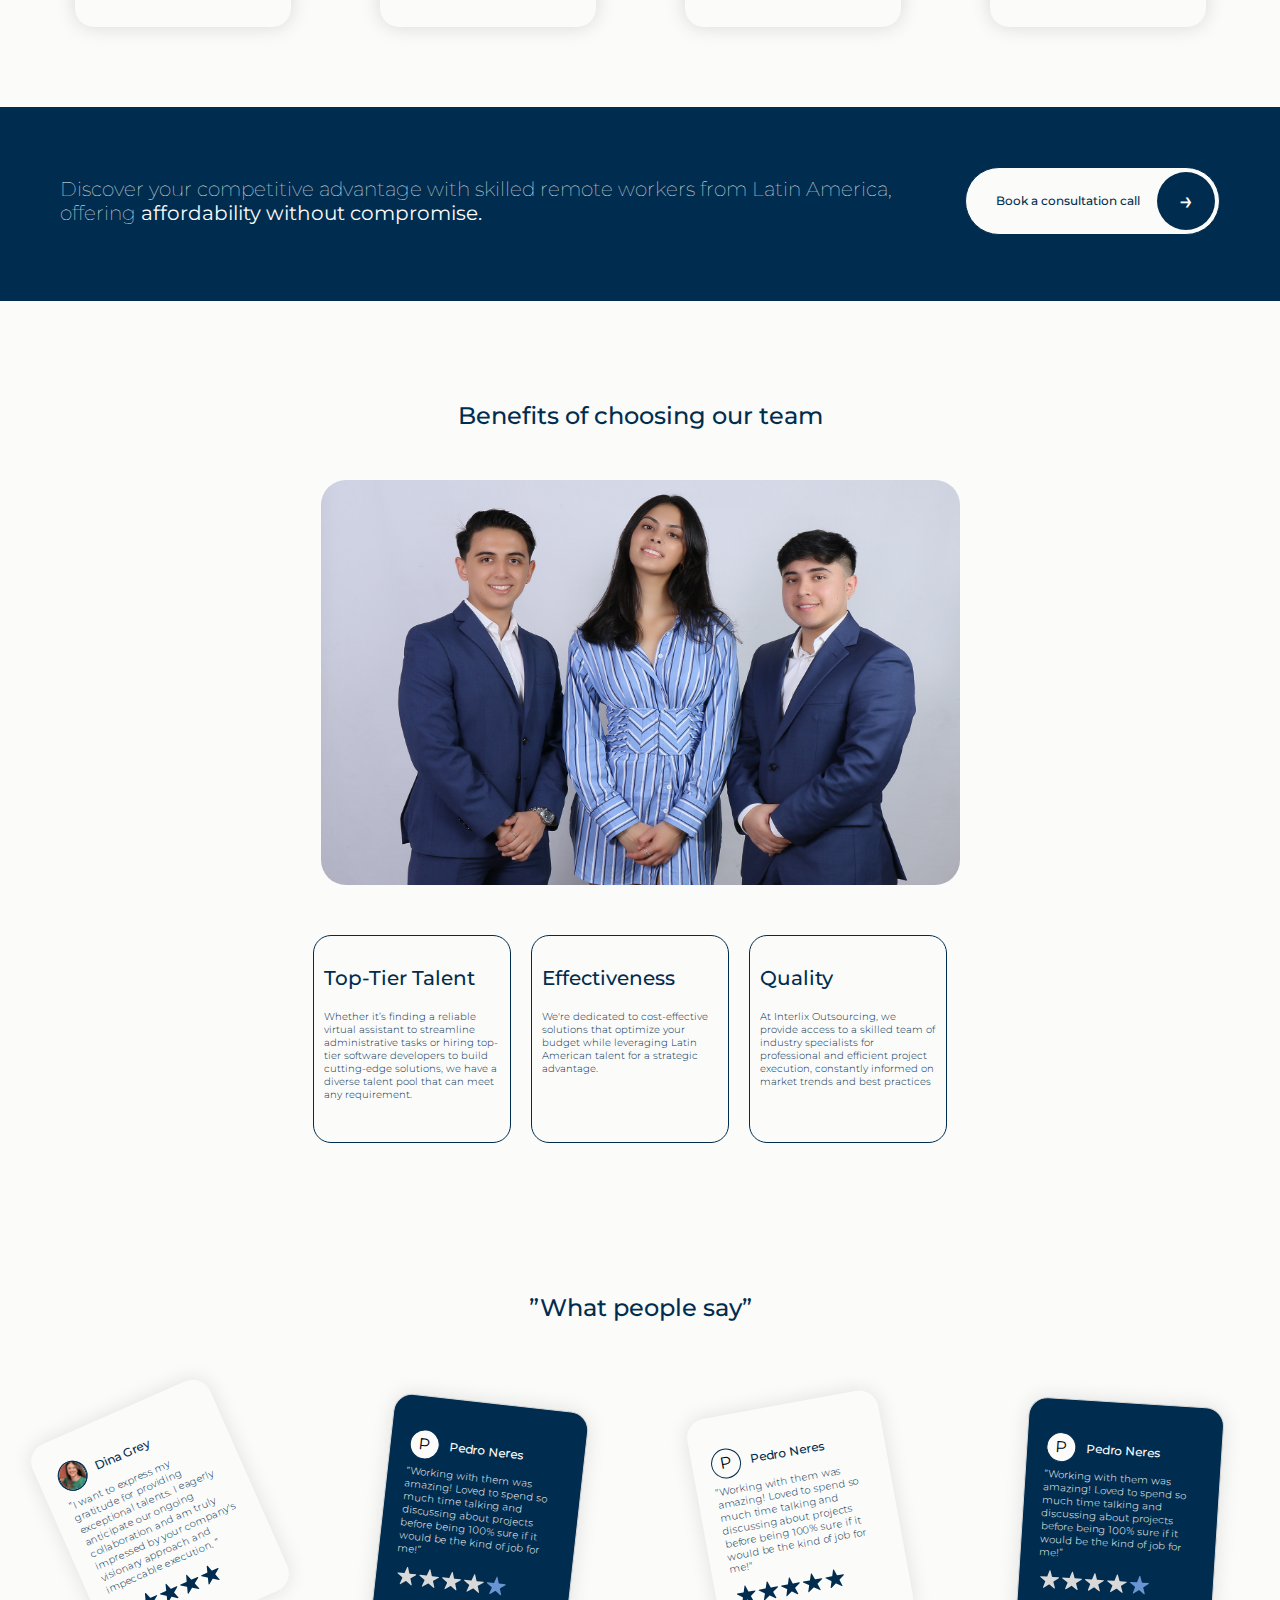
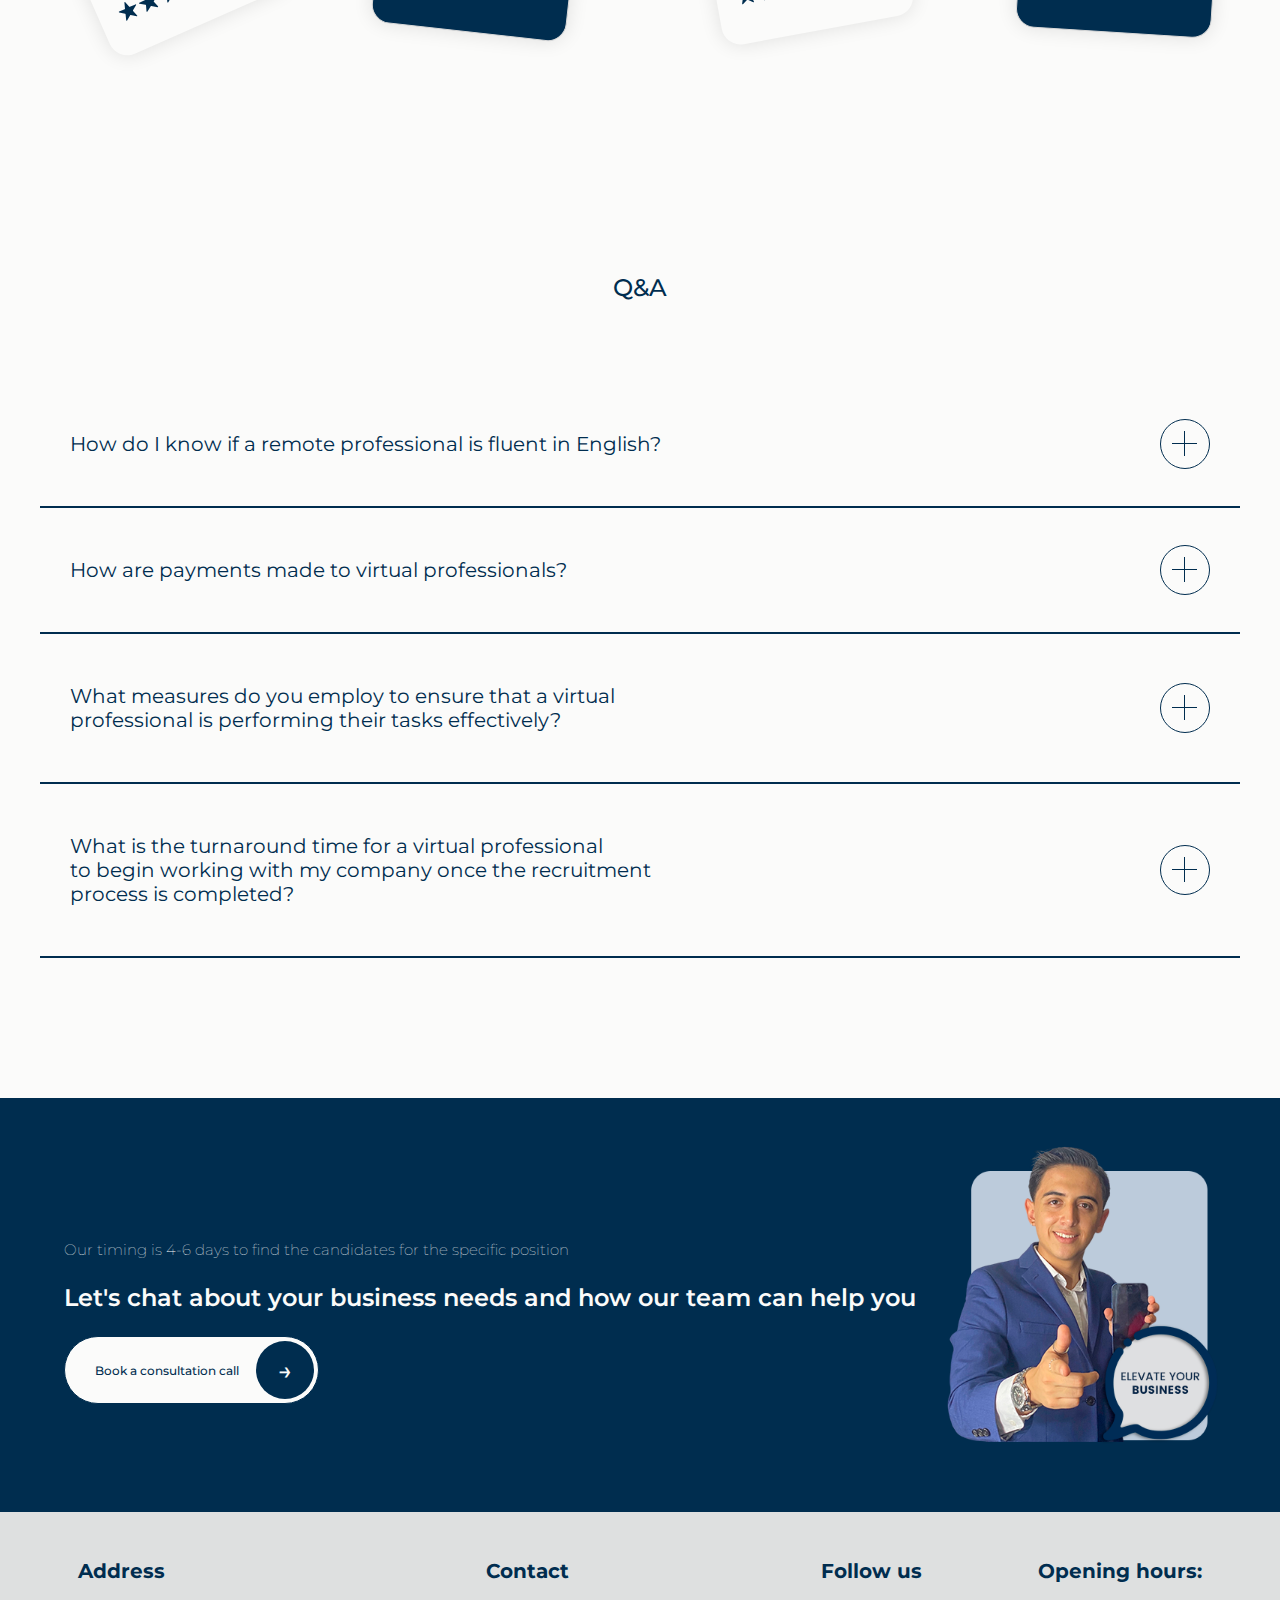
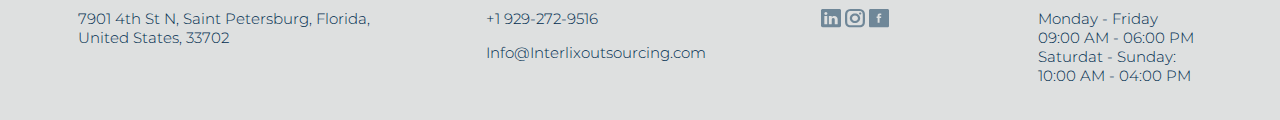
==== commit 2c276c68: "last few changes" ====
--- a/index.html
+++ b/index.html
@@ -356,7 +356,7 @@
             <div class="qa-content">
                 <div class="question-block">
                     <div class="question-block-content">
-                        <p>How do I know if a virtual professional is fluent in English?</p>
+                        <p>How do I know if a remote professional is fluent in English?</p>
                         <svg xmlns="http://www.w3.org/2000/svg" width="50" height="50" viewBox="0 0 50 50" fill="none" onclick="toggleAnswer('q1')">
                             <rect x="0.5" y="0.5" width="49" height="49" rx="24.5" fill="#FBFBFA" stroke="#002D4F"/>
                             <path d="M37 24.5H12" stroke="#002D4F"/>
--- a/css/mobile/mobile.css
+++ b/css/mobile/mobile.css
@@ -255,7 +255,13 @@
     background: #FBFBFA;
     display: flex;
     align-items: center;
-    justify-content: center;
+    transition: transform 0.6s ease;
+    box-shadow: 0 0 20px rgba(0, 0, 0, 0.11); 
+}
+
+.service-card:hover {
+    transform: rotate(5deg);
+    color: #FBFBFA;
 }
 
 .service-card-content {
--- a/css/home.css
+++ b/css/home.css
@@ -53,7 +53,7 @@
 .navbar-2 {
     height: 83px;
     display: flex;
-    justify-content: space-between;
+    justify-content: space-around;
     align-items: center;
     width: 100%;
     position: fixed;
@@ -141,6 +141,7 @@
 .cta-group {
     flex: 1;
 }
+
 
 .cta-group h1 {
     font-size: 30px;
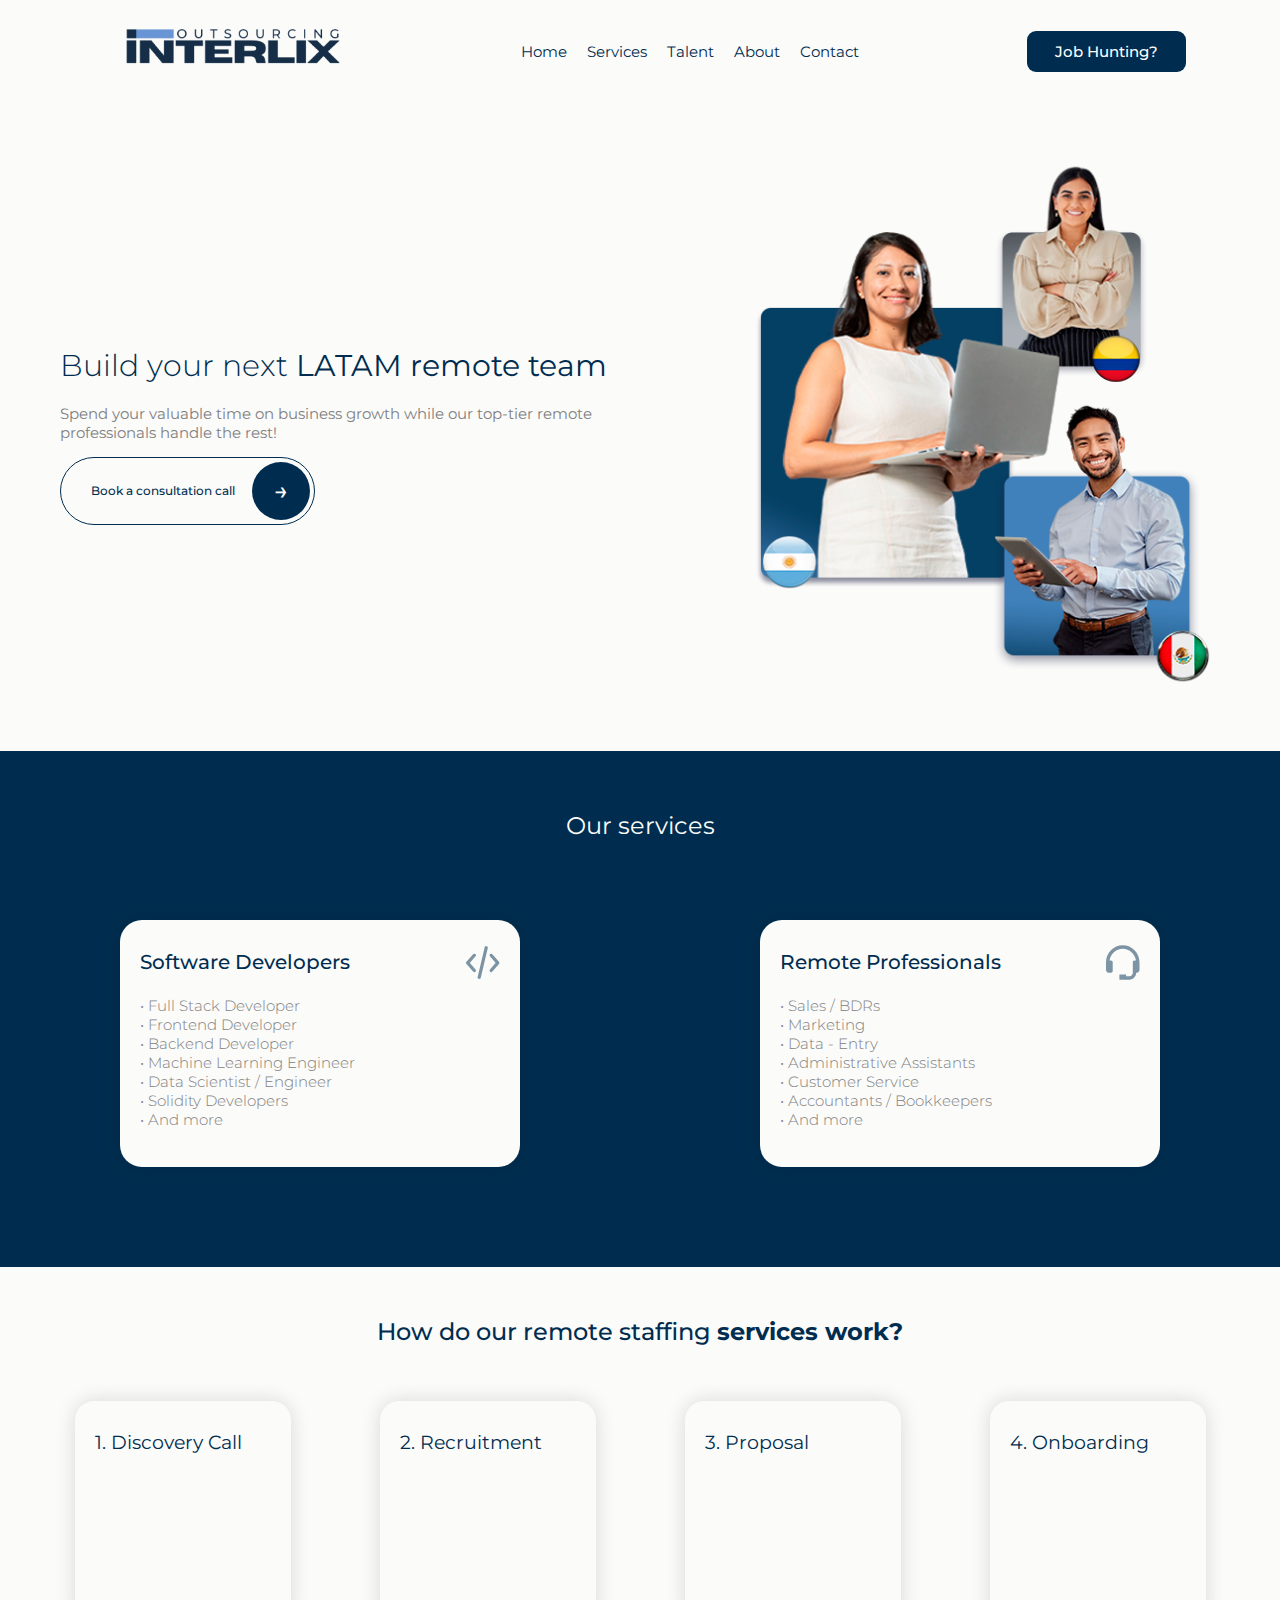
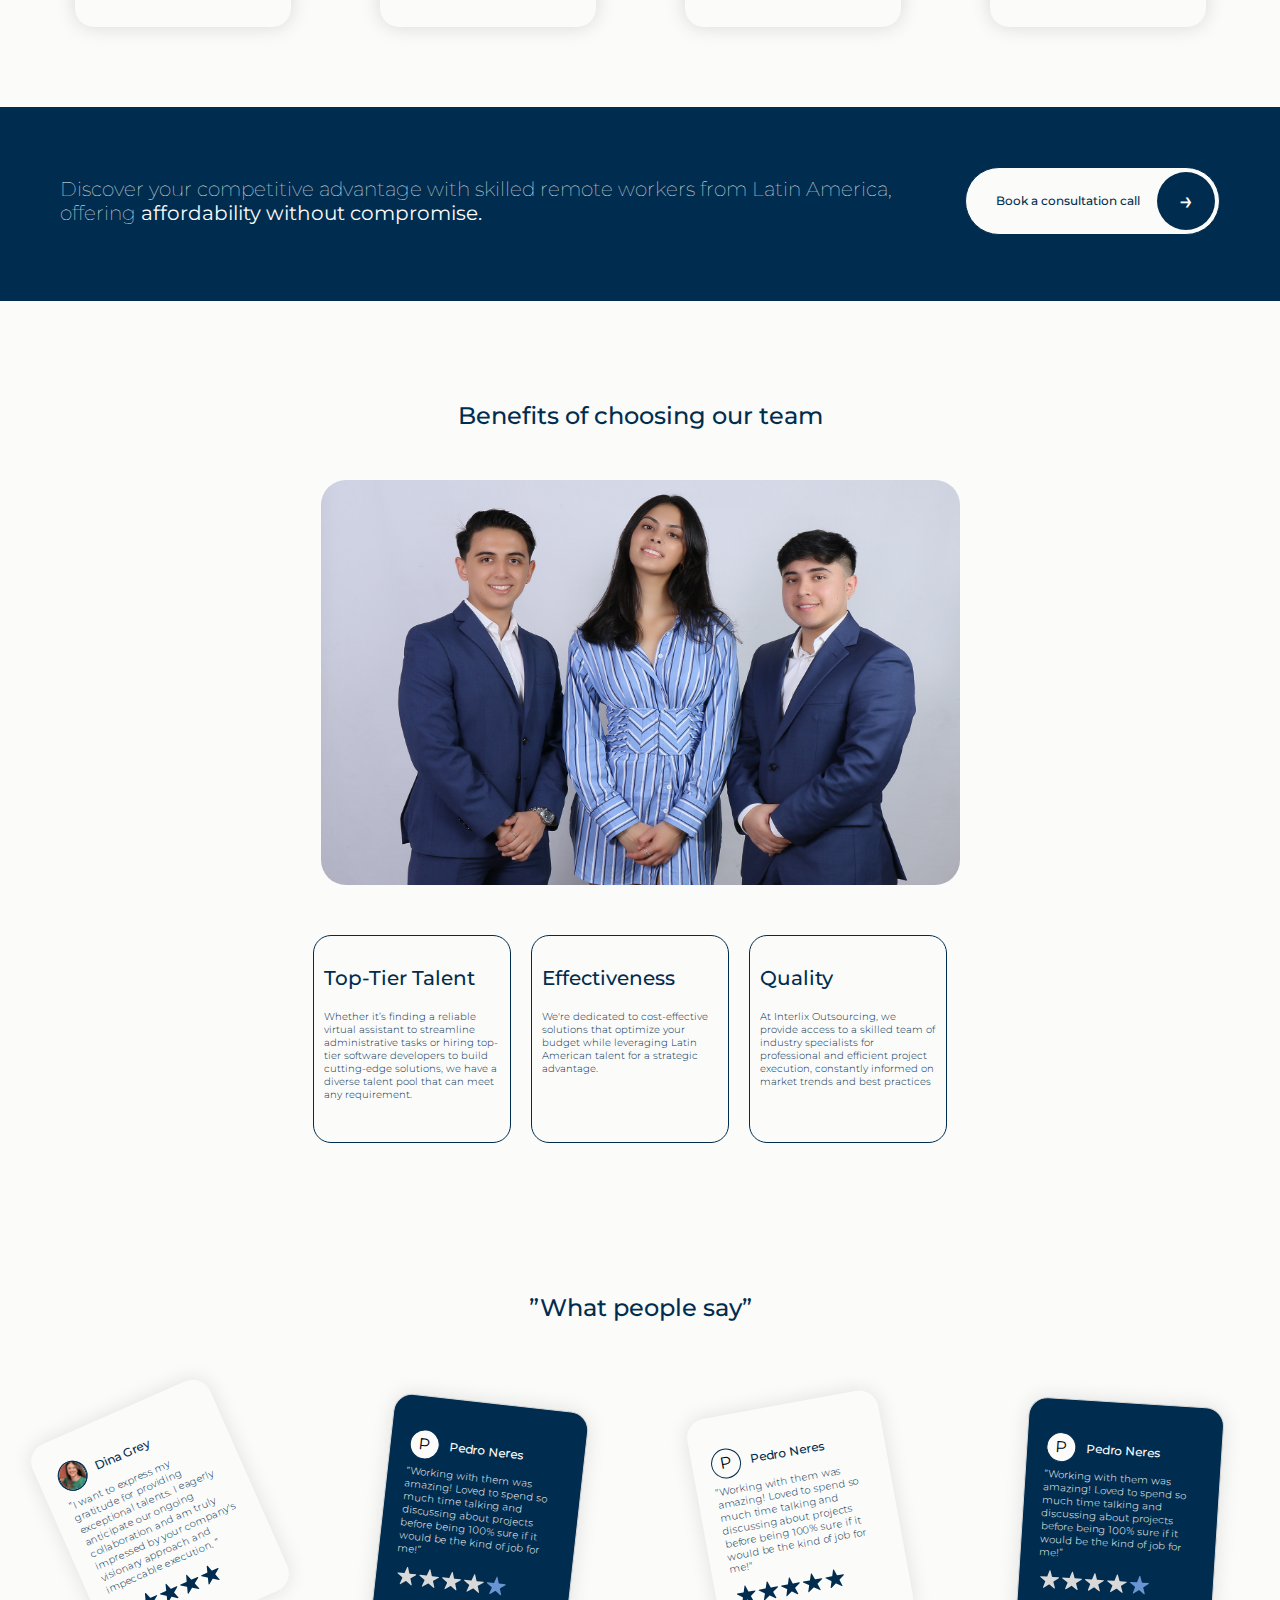
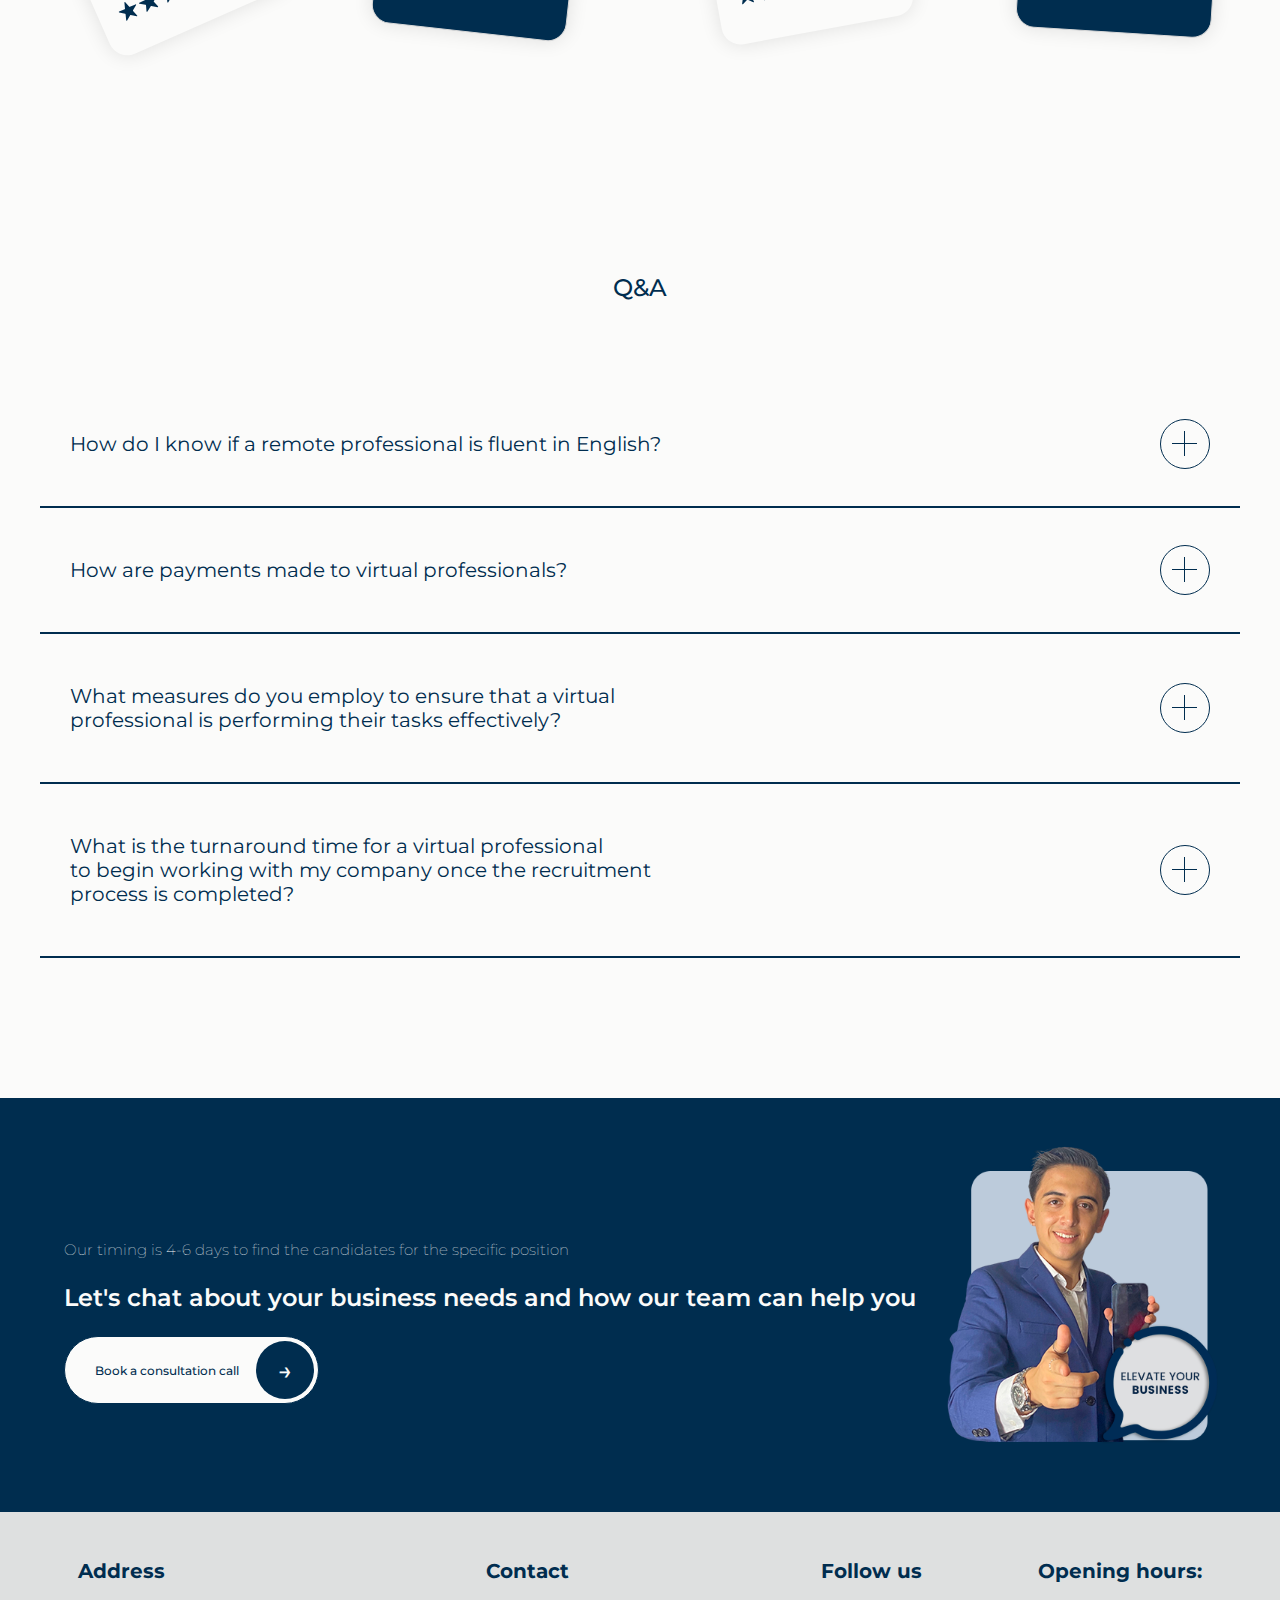
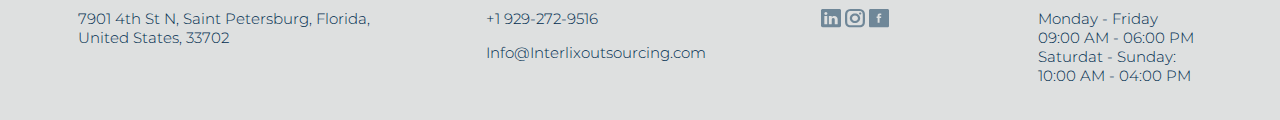
==== commit 2d1eed67: "finished all the edits" ====
--- a/index.html
+++ b/index.html
@@ -93,10 +93,11 @@
         <div class="hero-section">
         <div class="cta-group">
             <h1>Build your next <b>LATAM remote team</b></h1>
-            <p>Spend your valuable time on business growth
-                while our top-tier virtual professionals handle 
-                the rest!</p>
-                <a href="contact.html" class="cta-button-2"><p>
+            <h3>Spend your valuable time on business growth
+                while our top-tier remote professionals handle 
+                the rest!</h3>
+                <a href="contact.html" class="cta-button-2">
+                    <p>
                     Book a consultation call
                 </p></a>
         </div>
--- a/css/home.css
+++ b/css/home.css
@@ -140,6 +140,12 @@
 
 .cta-group {
     flex: 1;
+}
+
+.cta-group h3 {
+    font-size: 15px;
+    font-weight: 400;
+    color: gray;
 }
 
 
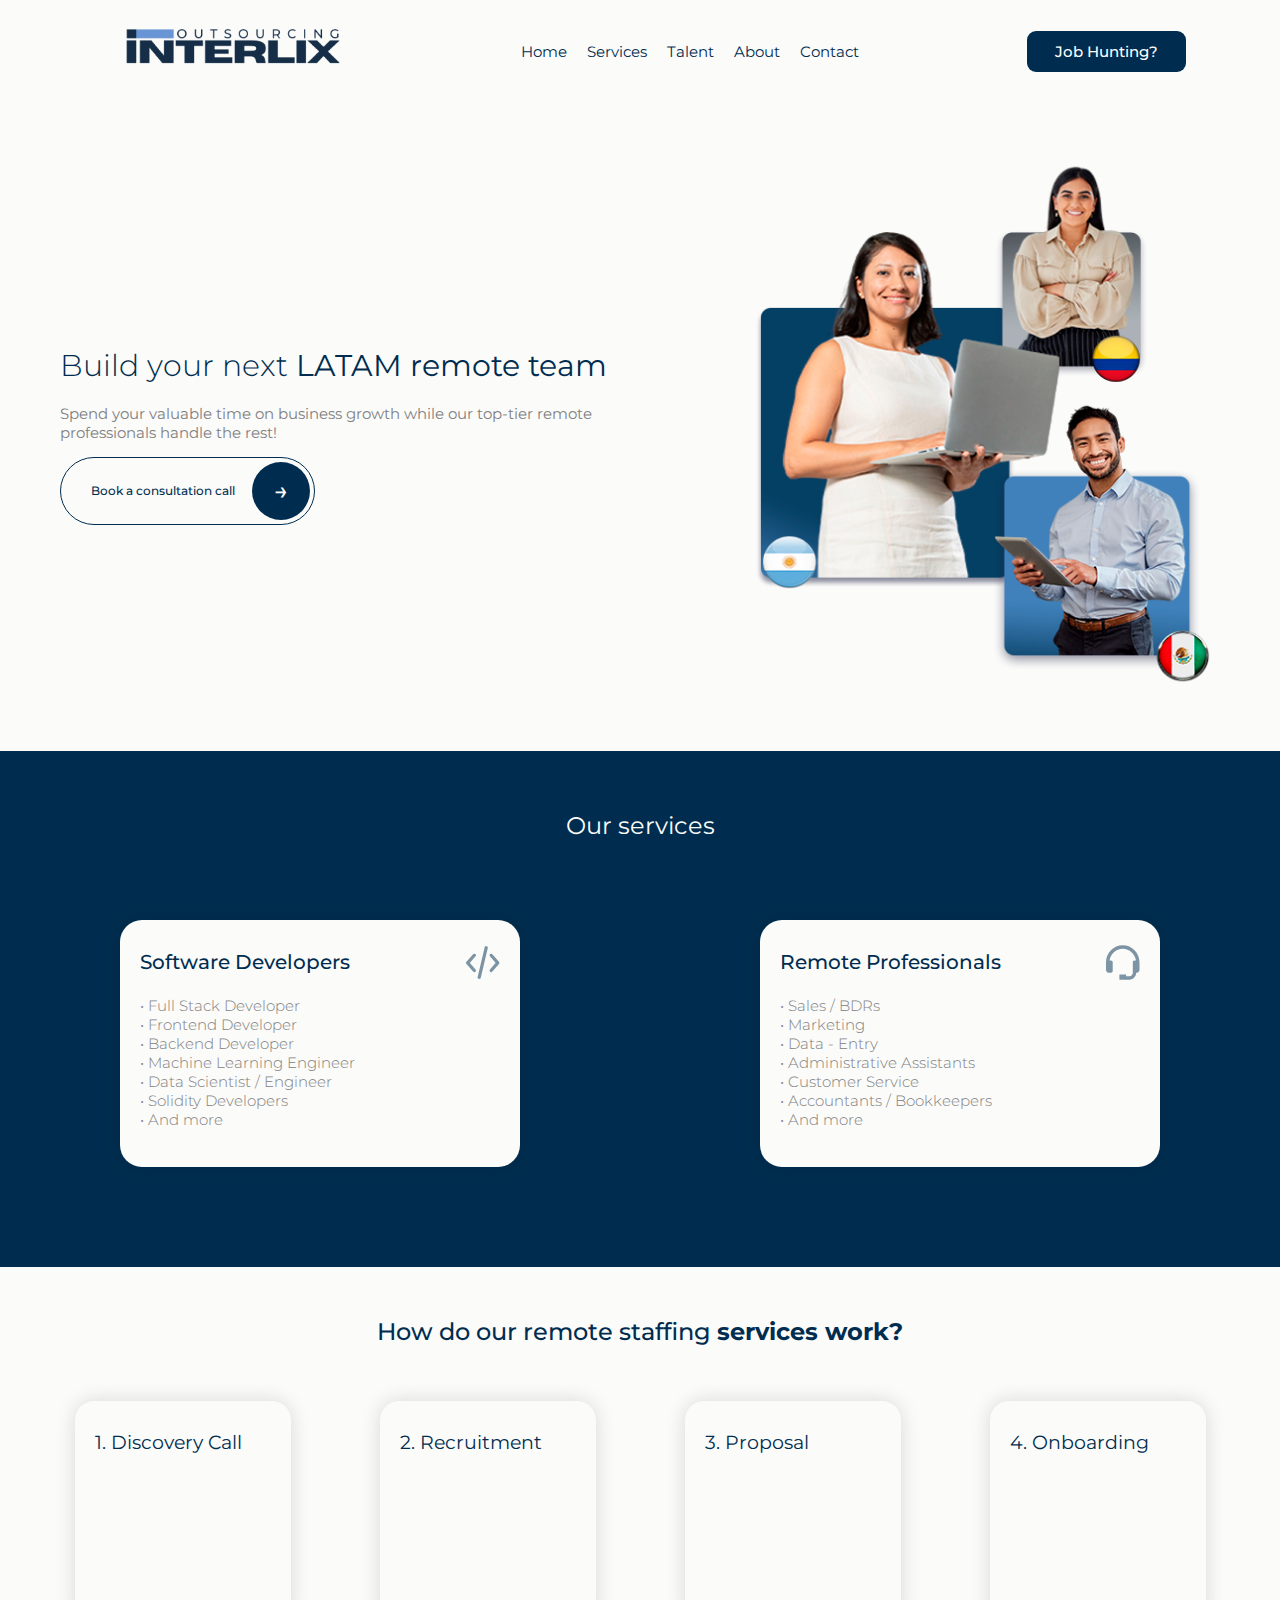
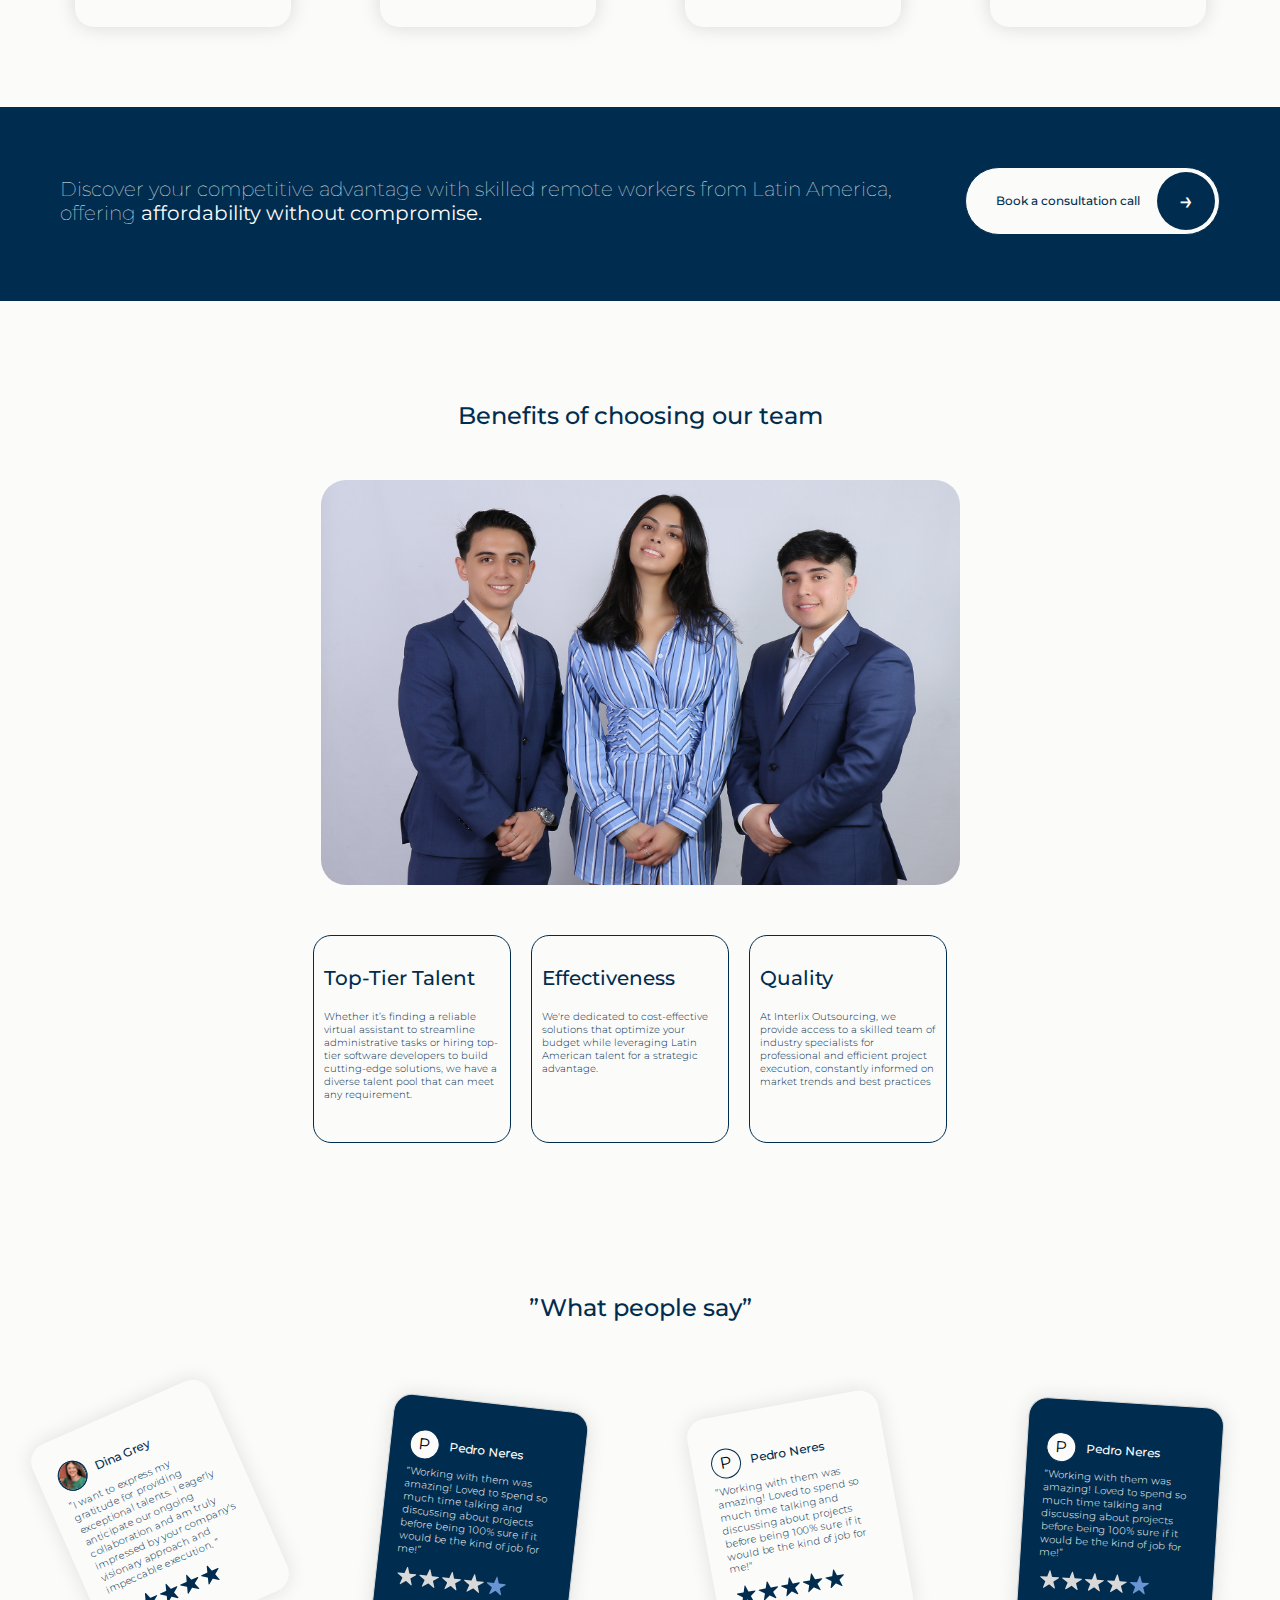
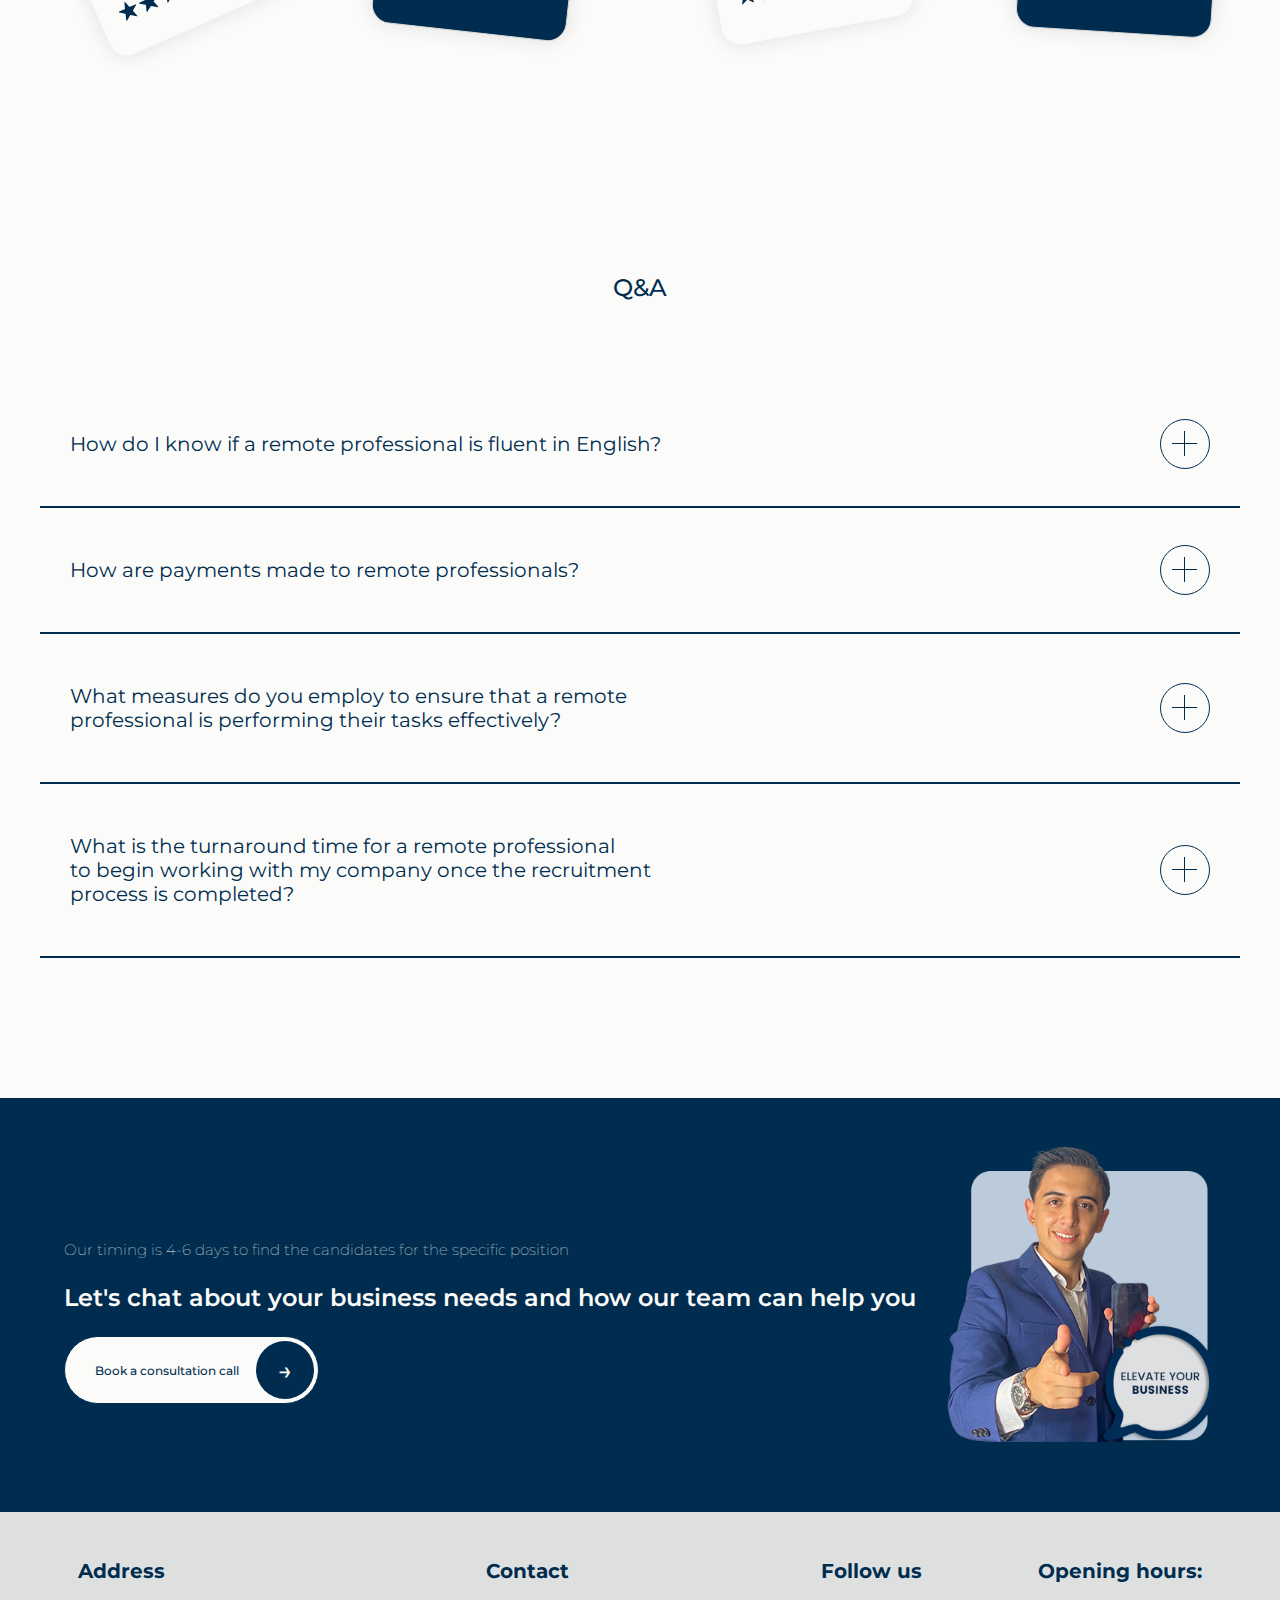
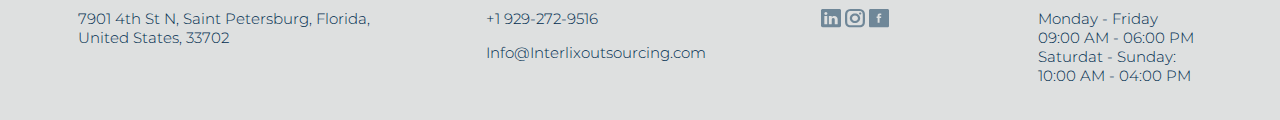
==== commit d98f5d28: "updated Q&A" ====
--- a/index.html
+++ b/index.html
@@ -374,7 +374,7 @@
                 </div>
                 <div class="question-block">
                     <div class="question-block-content">
-                        <p>How are payments made to virtual professionals?</p>
+                        <p>How are payments made to remote professionals?</p>
                         <svg xmlns="http://www.w3.org/2000/svg" width="50" height="50" viewBox="0 0 50 50" fill="none" onclick="toggleAnswer('q2')">
                             <rect x="0.5" y="0.5" width="49" height="49" rx="24.5" fill="#FBFBFA" stroke="#002D4F"/>
                             <path d="M37 24.5H12" stroke="#002D4F"/>
@@ -389,7 +389,7 @@
                 </div>
                 <div class="question-block">
                     <div class="question-block-content">
-                        <p>What measures do you employ to ensure that a virtual <br>professional is performing their tasks effectively?</p>
+                        <p>What measures do you employ to ensure that a remote <br>professional is performing their tasks effectively?</p>
                         <svg xmlns="http://www.w3.org/2000/svg" width="50" height="50" viewBox="0 0 50 50" fill="none" onclick="toggleAnswer('q3')">
                             <rect x="0.5" y="0.5" width="49" height="49" rx="24.5" fill="#FBFBFA" stroke="#002D4F"/>
                             <path d="M37 24.5H12" stroke="#002D4F"/>
@@ -404,7 +404,7 @@
                 </div>
                 <div class="question-block">
                     <div class="question-block-content">
-                        <p>What is the turnaround time for a virtual professional <br>to begin working with my company once the recruitment <br>process is completed?</p>
+                        <p>What is the turnaround time for a remote professional <br>to begin working with my company once the recruitment <br>process is completed?</p>
                         <svg xmlns="http://www.w3.org/2000/svg" width="50" height="50" viewBox="0 0 50 50" fill="none" onclick="toggleAnswer('q4')">
                             <rect x="0.5" y="0.5" width="49" height="49" rx="24.5" fill="#FBFBFA" stroke="#002D4F"/>
                             <path d="M37 24.5H12" stroke="#002D4F"/>
@@ -413,7 +413,7 @@
                     </div>
                     <div class="answer-block" id="q4">
                         <div class="answer-block-content">
-                            <p>Interlix Outsourcing is US based, hence you would pay using familiar methods and we handle the rest.</p>
+                            <p>The remote professional can commence work with your company promptly, striving for the shortest possible delay after the recruitment process is concluded.</p>
                         </div>
                 </div>
                 </div>
--- a/css/home.css
+++ b/css/home.css
@@ -728,9 +728,10 @@
     display: flex;
     align-items: center;
     justify-content: flex-start;
-    color: #002D4F;
+    color: #FBFBFA;
+    font-weight: 400;
     border: 1px solid #002D4F;
-    background-color: #DEE0E0;
+    background-color: #002D4F;
     transition: max-height 0.3s ease;
     max-height: 0; 
     overflow: hidden; 
@@ -742,7 +743,6 @@
     justify-content: flex-start;
     font-size: 15px;
     font-weight: 400;
-    opacity: 0.5;
     padding-top: 100px;
     padding-right: 30px;
     padding-left: 30px;
